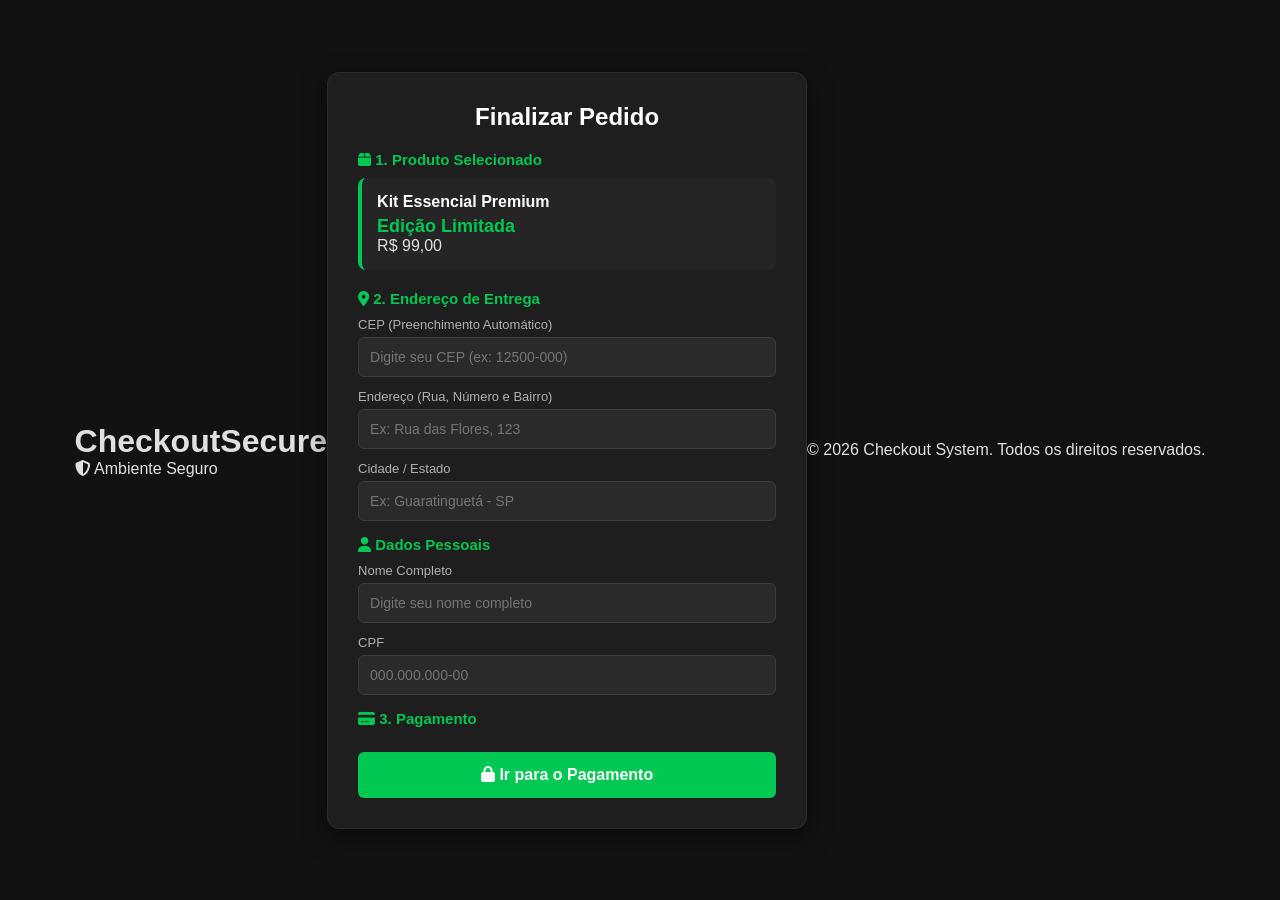
==== index.html @ b2390dd5 "Update index.html" ====
<!DOCTYPE html>
<html lang="pt-BR">
<head>
    <meta charset="UTF-8">
    <meta name="viewport" content="width=device-width, initial-scale=1.0">
    <title>Finalização de Pedido | Checkout</title>
    <link rel="stylesheet" href="style.css">
    <link rel="stylesheet" href="https://cdnjs.cloudflare.com/ajax/libs/font-awesome/6.4.0/css/all.min.css">
</head>
<body>

    <header>
        <div class="logo">
            <h1>Checkout<span>Secure</span></h1>
        </div>
        <div class="secure-badge">
            <i class="fa-solid fa-shield-halved"></i> Ambiente Seguro
        </div>
    </header>

    <div class="checkout-container">
        <h2>Finalizar Pedido</h2>

        <form id="checkout-form">
            
            <!-- 1º: CATÁLOGO / PRODUTO SELECIONADO -->
            <div class="step-section">
                <h3><i class="fa-solid fa-box"></i> 1. Produto Selecionado</h3>
                <div class="product-summary">
                    <div class="product-info">
                        <h4 id="product-name">Kit Essencial Premium</h4>
                        <p>Edição Limitada</p>
                    </div>
                    <div class="product-price" id="product-price">R$ 99,00</div>
                </div>
            </div>

            <!-- 2º: ENDEREÇO DE ENTREGA (Com CEP automático) -->
            <div class="step-section">
                <h3><i class="fa-solid fa-location-dot"></i> 2. Endereço de Entrega</h3>
                
                <div class="form-group">
                    <label for="cep">CEP (Preenchimento Automático)</label>
                    <input type="text" id="cep" placeholder="Digite seu CEP (ex: 12500-000)" maxlength="9" required>
                </div>

                <div class="form-group">
                    <label for="endereco">Endereço (Rua, Número e Bairro)</label>
                    <input type="text" id="endereco" placeholder="Ex: Rua das Flores, 123" required>
                </div>

                <div class="form-group">
                    <label for="cidade">Cidade / Estado</label>
                    <input type="text" id="cidade" placeholder="Ex: Guaratinguetá - SP" required>
                </div>
            </div>

            <!-- DADOS PESSOAIS -->
            <div class="step-section">
                <h3><i class="fa-solid fa-user"></i> Dados Pessoais</h3>
                <div class="form-group">
                    <label for="nome">Nome Completo</label>
                    <input type="text" id="nome" placeholder="Digite seu nome completo" required>
                </div>

                <div class="form-group">
                    <label for="cpf">CPF</label>
                    <input type="text" id="cpf" placeholder="000.000.000-00" required>
                </div>
            </div>

            <!-- 3º: PAGAMENTO (Redirecionamento) -->
            <div class="step-section">
                <h3><i class="fa-solid fa-credit-card"></i> 3. Pagamento</h3>
                <button type="submit" class="btn-pay">
                    <i class="fa-solid fa-lock"></i> Ir para o Pagamento
                </button>
            </div>

        </form>
    </div>

    <footer>
        <p>&copy; 2026 Checkout System. Todos os direitos reservados.</p>
    </footer>

    <script src="script.js"></script>
</body>
</html>
---- style.css ----
* {
    margin: 0;
    padding: 0;
    box-sizing: border-box;
    font-family: 'Segoe UI', Tahoma, Geneva, Verdana, sans-serif;
}

body {
    background-color: #121212;
    color: #e0e0e0;
    display: flex;
    justify-content: center;
    align-items: center;
    min-height: 100vh;
    padding: 20px;
}

.checkout-container {
    background-color: #1e1e1e;
    padding: 30px;
    border-radius: 12px;
    box-shadow: 0 8px 24px rgba(0, 0, 0, 0.5);
    width: 100%;
    max-width: 480px;
    border: 1px solid #2c2c2c;
}

h2 {
    text-align: center;
    margin-bottom: 20px;
    color: #ffffff;
    font-size: 24px;
}

h3 {
    font-size: 15px;
    color: #00c853;
    margin-bottom: 10px;
    margin-top: 15px;
}

.product-summary {
    background-color: #252525;
    padding: 15px;
    border-radius: 8px;
    margin-bottom: 20px;
    border-left: 4px solid #00c853;
}

.product-summary h4 {
    color: #ffffff;
    font-size: 16px;
    margin-bottom: 5px;
}

.product-summary p {
    color: #00c853;
    font-size: 18px;
    font-weight: bold;
}

.form-group {
    margin-bottom: 12px;
}

label {
    display: block;
    margin-bottom: 5px;
    font-size: 13px;
    color: #b0b0b0;
}

input {
    width: 100%;
    padding: 11px;
    background-color: #2a2a2a;
    border: 1px solid #3c3c3c;
    border-radius: 6px;
    color: #ffffff;
    font-size: 14px;
    transition: border-color 0.3s;
}

input:focus {
    outline: none;
    border-color: #00c853;
}

.row {
    display: flex;
    gap: 10px;
}

.row .form-group {
    flex: 1;
}

.btn-pay {
    width: 100%;
    padding: 14px;
    background-color: #00c853;
    color: #ffffff;
    border: none;
    border-radius: 6px;
    font-size: 16px;
    font-weight: bold;
    cursor: pointer;
    transition: background-color 0.3s, transform 0.1s;
    margin-top: 15px;
}

.btn-pay:hover {
    background-color: #00b048;
}

.btn-pay:active {
    transform: scale(0.98);
}
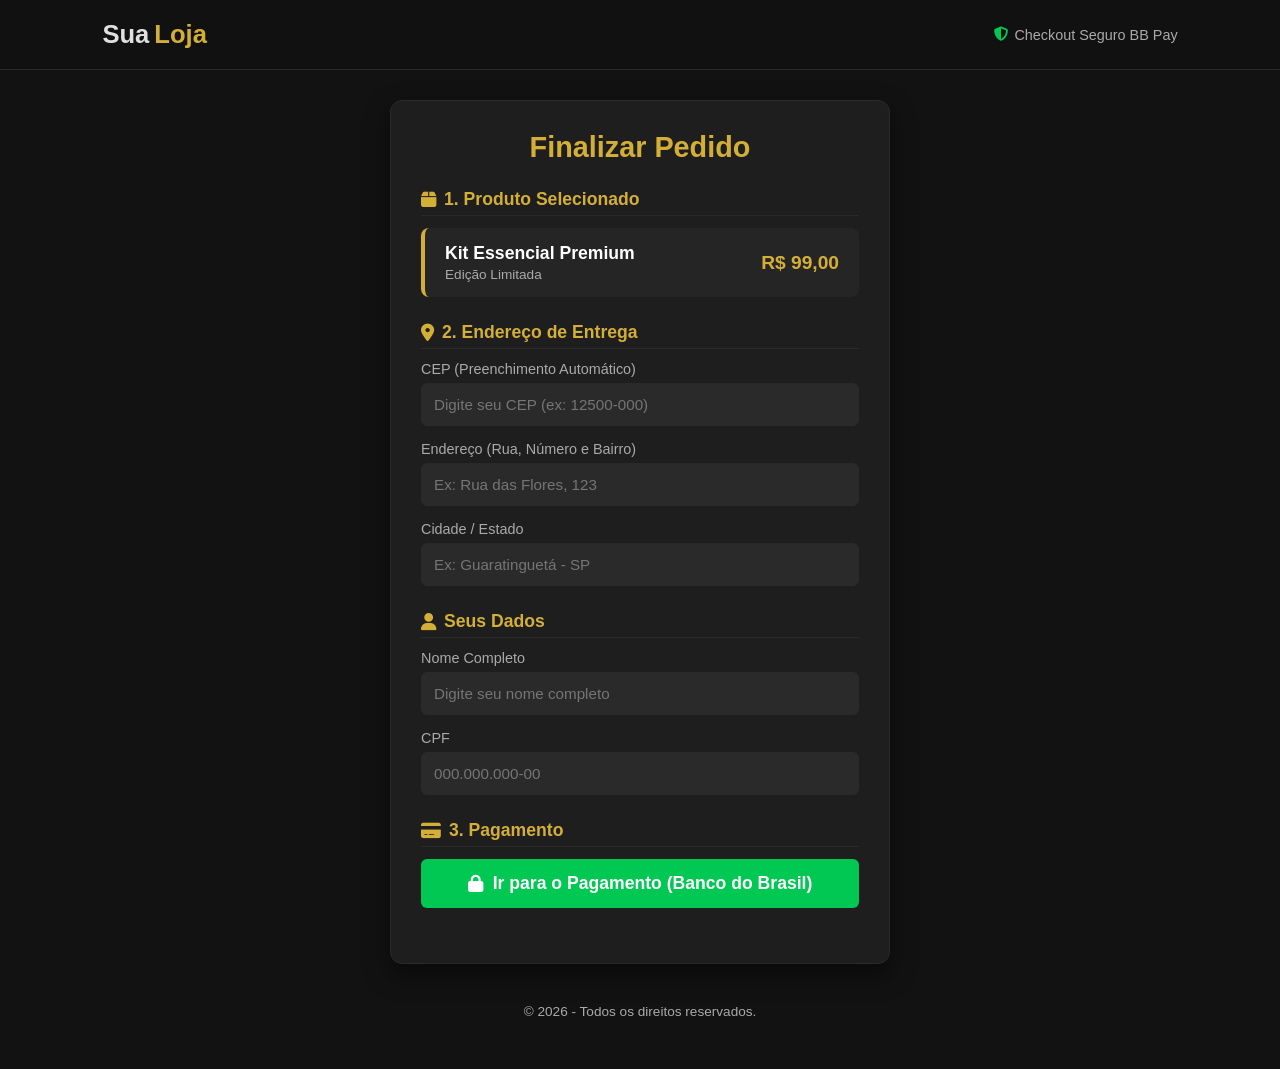
==== commit e17998dd: "Update index.html" ====
--- a/index.html
+++ b/index.html
@@ -3,7 +3,7 @@
 <head>
     <meta charset="UTF-8">
     <meta name="viewport" content="width=device-width, initial-scale=1.0">
-    <title>Finalização de Pedido | Checkout</title>
+    <title>Loja Oficial | Finalizar Pedido</title>
     <link rel="stylesheet" href="style.css">
     <link rel="stylesheet" href="https://cdnjs.cloudflare.com/ajax/libs/font-awesome/6.4.0/css/all.min.css">
 </head>
@@ -11,10 +11,10 @@
 
     <header>
         <div class="logo">
-            <h1>Checkout<span>Secure</span></h1>
+            <h1>Sua<span>Loja</span></h1>
         </div>
         <div class="secure-badge">
-            <i class="fa-solid fa-shield-halved"></i> Ambiente Seguro
+            <i class="fa-solid fa-shield-halved"></i> Checkout Seguro BB Pay
         </div>
     </header>
 
@@ -23,7 +23,7 @@
 
         <form id="checkout-form">
             
-            <!-- 1º: CATÁLOGO / PRODUTO SELECIONADO -->
+            <!-- 1º PASSO: CATÁLOGO / PRODUTO SELECIONADO -->
             <div class="step-section">
                 <h3><i class="fa-solid fa-box"></i> 1. Produto Selecionado</h3>
                 <div class="product-summary">
@@ -35,7 +35,7 @@
                 </div>
             </div>
 
-            <!-- 2º: ENDEREÇO DE ENTREGA (Com CEP automático) -->
+            <!-- 2º PASSO: ENDEREÇO DE ENTREGA (Com busca automática de CEP) -->
             <div class="step-section">
                 <h3><i class="fa-solid fa-location-dot"></i> 2. Endereço de Entrega</h3>
                 
@@ -57,7 +57,7 @@
 
             <!-- DADOS PESSOAIS -->
             <div class="step-section">
-                <h3><i class="fa-solid fa-user"></i> Dados Pessoais</h3>
+                <h3><i class="fa-solid fa-user"></i> Seus Dados</h3>
                 <div class="form-group">
                     <label for="nome">Nome Completo</label>
                     <input type="text" id="nome" placeholder="Digite seu nome completo" required>
@@ -69,11 +69,11 @@
                 </div>
             </div>
 
-            <!-- 3º: PAGAMENTO (Redirecionamento) -->
+            <!-- 3º PASSO: PAGAMENTO (Redirecionamento para o Banco do Brasil) -->
             <div class="step-section">
                 <h3><i class="fa-solid fa-credit-card"></i> 3. Pagamento</h3>
                 <button type="submit" class="btn-pay">
-                    <i class="fa-solid fa-lock"></i> Ir para o Pagamento
+                    <i class="fa-solid fa-lock"></i> Ir para o Pagamento (Banco do Brasil)
                 </button>
             </div>
 
@@ -81,7 +81,7 @@
     </div>
 
     <footer>
-        <p>&copy; 2026 Checkout System. Todos os direitos reservados.</p>
+        <p>&copy; 2026 - Todos os direitos reservados.</p>
     </footer>
 
     <script src="script.js"></script>
--- a/style.css
+++ b/style.css
@@ -1,119 +1,188 @@
+:root {
+    --bg-color: #121212;
+    --card-bg: #1e1e1e;
+    --primary-color: #d4af37; 
+    --text-color: #e0e0e0;
+    --text-muted: #aaaaaa;
+    --accent: #00c853;
+    --border-color: #2a2a2a;
+}
+
 * {
     margin: 0;
     padding: 0;
     box-sizing: border-box;
     font-family: 'Segoe UI', Tahoma, Geneva, Verdana, sans-serif;
+    scroll-behavior: smooth;
 }
 
 body {
-    background-color: #121212;
-    color: #e0e0e0;
+    background-color: var(--bg-color);
+    color: var(--text-color);
     display: flex;
-    justify-content: center;
+    flex-direction: column;
     align-items: center;
     min-height: 100vh;
-    padding: 20px;
+    padding-top: 100px;
+    padding-bottom: 50px;
+}
+
+header {
+    display: flex;
+    justify-content: space-between;
+    align-items: center;
+    padding: 20px 8%;
+    background-color: rgba(18, 18, 18, 0.95);
+    position: fixed;
+    width: 100%;
+    top: 0;
+    z-index: 1000;
+    border-bottom: 1px solid var(--border-color);
+}
+
+.logo h1 {
+    font-size: 1.6rem;
+    color: var(--text-color);
+}
+
+.logo span {
+    color: var(--primary-color);
+    margin-left: 5px;
+}
+
+.secure-badge {
+    color: var(--text-muted);
+    font-size: 0.9rem;
+    display: flex;
+    align-items: center;
+    gap: 6px;
+}
+
+.secure-badge i {
+    color: var(--accent);
 }
 
 .checkout-container {
-    background-color: #1e1e1e;
+    background-color: var(--card-bg);
     padding: 30px;
     border-radius: 12px;
-    box-shadow: 0 8px 24px rgba(0, 0, 0, 0.5);
+    box-shadow: 0 10px 25px rgba(0, 0, 0, 0.5);
     width: 100%;
-    max-width: 480px;
-    border: 1px solid #2c2c2c;
+    max-width: 500px;
+    border: 1px solid var(--border-color);
+    margin: 0 20px;
 }
 
-h2 {
+.checkout-container h2 {
     text-align: center;
-    margin-bottom: 20px;
-    color: #ffffff;
-    font-size: 24px;
+    margin-bottom: 25px;
+    color: var(--primary-color);
+    font-size: 1.8rem;
 }
 
-h3 {
-    font-size: 15px;
-    color: #00c853;
-    margin-bottom: 10px;
-    margin-top: 15px;
+.step-section {
+    margin-bottom: 25px;
+}
+
+.step-section h3 {
+    font-size: 1.1rem;
+    color: var(--primary-color);
+    margin-bottom: 12px;
+    border-bottom: 1px solid var(--border-color);
+    padding-bottom: 5px;
+    display: flex;
+    align-items: center;
+    gap: 8px;
 }
 
 .product-summary {
     background-color: #252525;
-    padding: 15px;
+    padding: 15px 20px;
     border-radius: 8px;
-    margin-bottom: 20px;
-    border-left: 4px solid #00c853;
+    border-left: 4px solid var(--primary-color);
+    display: flex;
+    justify-content: space-between;
+    align-items: center;
 }
 
-.product-summary h4 {
+.product-info h4 {
     color: #ffffff;
-    font-size: 16px;
-    margin-bottom: 5px;
+    font-size: 1.1rem;
+    margin-bottom: 3px;
 }
 
-.product-summary p {
-    color: #00c853;
-    font-size: 18px;
+.product-info p {
+    color: var(--text-muted);
+    font-size: 0.85rem;
+}
+
+.product-price {
+    color: var(--primary-color);
+    font-size: 1.2rem;
     font-weight: bold;
 }
 
 .form-group {
-    margin-bottom: 12px;
+    margin-bottom: 15px;
 }
 
 label {
     display: block;
-    margin-bottom: 5px;
-    font-size: 13px;
-    color: #b0b0b0;
+    margin-bottom: 6px;
+    font-size: 0.9rem;
+    color: var(--text-muted);
 }
 
 input {
     width: 100%;
-    padding: 11px;
+    padding: 12px;
     background-color: #2a2a2a;
-    border: 1px solid #3c3c3c;
+    border: 1px solid var(--border-color);
     border-radius: 6px;
-    color: #ffffff;
-    font-size: 14px;
-    transition: border-color 0.3s;
+    color: var(--text-color);
+    font-size: 0.95rem;
+    transition: border-color 0.3s ease, box-shadow 0.3s ease;
 }
 
 input:focus {
     outline: none;
-    border-color: #00c853;
-}
-
-.row {
-    display: flex;
-    gap: 10px;
-}
-
-.row .form-group {
-    flex: 1;
+    border-color: var(--primary-color);
+    box-shadow: 0 0 8px rgba(212, 175, 55, 0.3);
 }
 
 .btn-pay {
     width: 100%;
     padding: 14px;
-    background-color: #00c853;
+    background-color: var(--accent);
     color: #ffffff;
     border: none;
     border-radius: 6px;
-    font-size: 16px;
+    font-size: 1.1rem;
     font-weight: bold;
     cursor: pointer;
-    transition: background-color 0.3s, transform 0.1s;
-    margin-top: 15px;
+    transition: transform 0.3s ease, background-color 0.3s ease, box-shadow 0.3s ease;
+    margin-top: 10px;
+    display: flex;
+    align-items: center;
+    justify-content: center;
+    gap: 10px;
 }
 
 .btn-pay:hover {
     background-color: #00b048;
+    transform: translateY(-2px);
+    box-shadow: 0 5px 15px rgba(0, 200, 83, 0.4);
 }
 
-.btn-pay:active {
-    transform: scale(0.98);
+footer {
+    margin-top: 40px;
+    text-align: center;
+    color: var(--text-muted);
+    font-size: 0.85rem;
 }
 
+@media (max-width: 768px) {
+    header {
+        padding: 15px 5%;
+    }
+}
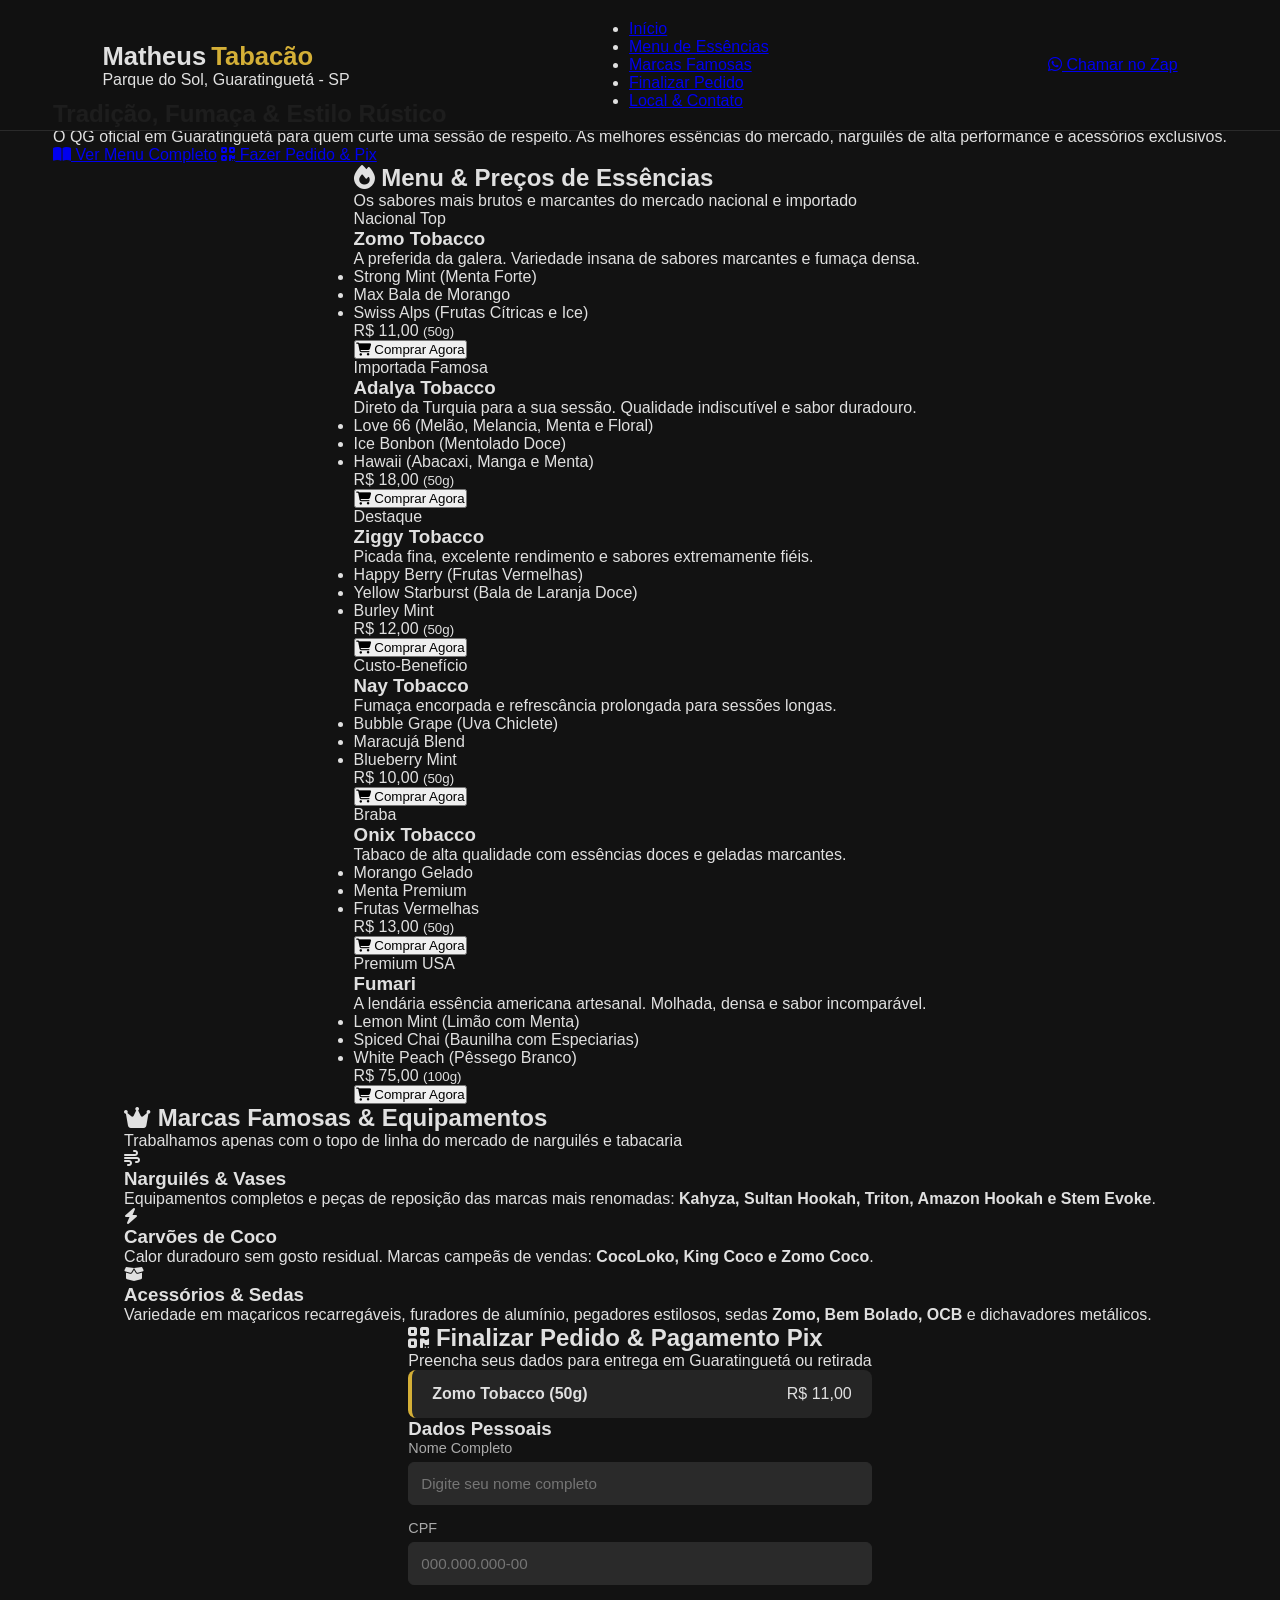
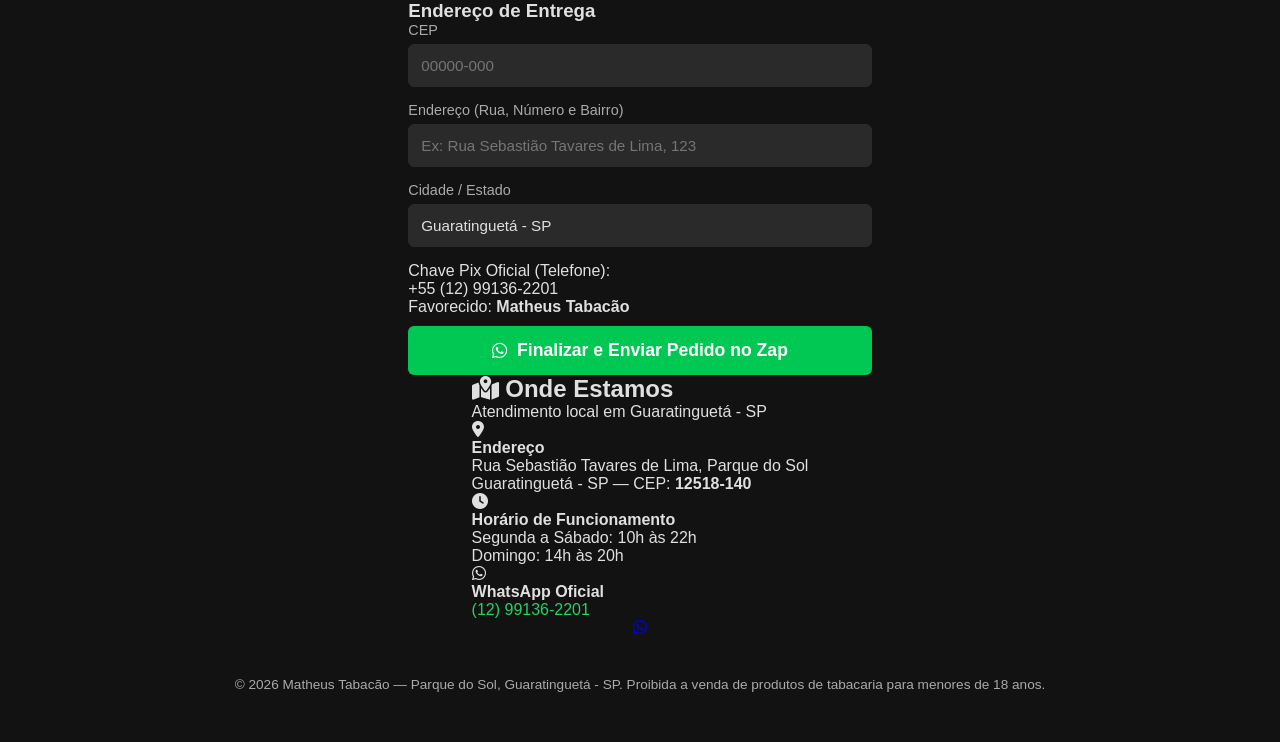
==== commit 9bca89ea: "Update index.html" ====
--- a/index.html
+++ b/index.html
@@ -3,61 +3,184 @@
 <head>
     <meta charset="UTF-8">
     <meta name="viewport" content="width=device-width, initial-scale=1.0">
-    <title>Loja Oficial | Finalizar Pedido</title>
+    <title>Matheus Tabacão | Essências, Narguilés e Acessórios Rústicos</title>
     <link rel="stylesheet" href="style.css">
     <link rel="stylesheet" href="https://cdnjs.cloudflare.com/ajax/libs/font-awesome/6.4.0/css/all.min.css">
+    <link href="https://fonts.googleapis.com/css2?family=Special+Elite&family=Oswald:wght@400;600;700&family=Roboto:wght@300;400;700&display=swap" rel="stylesheet">
 </head>
 <body>
 
+    <!-- Cabeçalho Rústico -->
     <header>
         <div class="logo">
-            <h1>Sua<span>Loja</span></h1>
-        </div>
-        <div class="secure-badge">
-            <i class="fa-solid fa-shield-halved"></i> Checkout Seguro BB Pay
+            <h1>Matheus<span>Tabacão</span></h1>
+            <p class="subtitle-cep">Parque do Sol, Guaratinguetá - SP</p>
+        </div>
+        <nav>
+            <ul>
+                <li><a href="#home">Início</a></li>
+                <li><a href="#cardapio">Menu de Essências</a></li>
+                <li><a href="#marcas">Marcas Famosas</a></li>
+                <li><a href="#checkout">Finalizar Pedido</a></li>
+                <li><a href="#contato">Local & Contato</a></li>
+            </ul>
+        </nav>
+        <div class="header-actions">
+            <a href="https://wa.me/5512991362201?text=Salve,%20Matheus!%20Vim%20pelo%20site%20e%20quero%20fechar%20um%20pedido!" target="_blank" class="btn-whatsapp">
+                <i class="fab fa-whatsapp"></i> Chamar no Zap
+            </a>
         </div>
     </header>
 
-    <div class="checkout-container">
-        <h2>Finalizar Pedido</h2>
-
-        <form id="checkout-form">
-            
-            <!-- 1º PASSO: CATÁLOGO / PRODUTO SELECIONADO -->
-            <div class="step-section">
-                <h3><i class="fa-solid fa-box"></i> 1. Produto Selecionado</h3>
-                <div class="product-summary">
-                    <div class="product-info">
-                        <h4 id="product-name">Kit Essencial Premium</h4>
-                        <p>Edição Limitada</p>
-                    </div>
-                    <div class="product-price" id="product-price">R$ 99,00</div>
-                </div>
-            </div>
-
-            <!-- 2º PASSO: ENDEREÇO DE ENTREGA (Com busca automática de CEP) -->
-            <div class="step-section">
-                <h3><i class="fa-solid fa-location-dot"></i> 2. Endereço de Entrega</h3>
-                
-                <div class="form-group">
-                    <label for="cep">CEP (Preenchimento Automático)</label>
-                    <input type="text" id="cep" placeholder="Digite seu CEP (ex: 12500-000)" maxlength="9" required>
-                </div>
-
-                <div class="form-group">
-                    <label for="endereco">Endereço (Rua, Número e Bairro)</label>
-                    <input type="text" id="endereco" placeholder="Ex: Rua das Flores, 123" required>
-                </div>
-
-                <div class="form-group">
-                    <label for="cidade">Cidade / Estado</label>
-                    <input type="text" id="cidade" placeholder="Ex: Guaratinguetá - SP" required>
-                </div>
-            </div>
-
-            <!-- DADOS PESSOAIS -->
-            <div class="step-section">
-                <h3><i class="fa-solid fa-user"></i> Seus Dados</h3>
+    <!-- Seção Principal (Hero) -->
+    <section id="home" class="hero">
+        <div class="hero-overlay"></div>
+        <div class="hero-content">
+            <h2>Tradição, Fumaça & Estilo Rústico</h2>
+            <p>O QG oficial em Guaratinguetá para quem curte uma sessão de respeito. As melhores essências do mercado, narguilés de alta performance e acessórios exclusivos.</p>
+            <div class="hero-buttons">
+                <a href="#cardapio" class="btn-primary"><i class="fa-solid fa-book-open"></i> Ver Menu Completo</a>
+                <a href="#checkout" class="btn-pix"><i class="fa-solid fa-qrcode"></i> Fazer Pedido & Pix</a>
+            </div>
+        </div>
+    </section>
+
+    <!-- Seção: Menu de Essências -->
+    <section id="cardapio" class="section-container">
+        <div class="section-title">
+            <h2><i class="fa-solid fa-fire"></i> Menu & Preços de Essências</h2>
+            <p>Os sabores mais brutos e marcantes do mercado nacional e importado</p>
+        </div>
+        
+        <div class="grid-cards">
+            <!-- Item 1 -->
+            <div class="rustic-card">
+                <span class="badge">Nacional Top</span>
+                <h3>Zomo Tobacco</h3>
+                <p class="desc">A preferida da galera. Variedade insana de sabores marcantes e fumaça densa.</p>
+                <ul class="flavors-list">
+                    <li>Strong Mint (Menta Forte)</li>
+                    <li>Max Bala de Morango</li>
+                    <li>Swiss Alps (Frutas Cítricas e Ice)</li>
+                </ul>
+                <div class="price-tag">R$ 11,00 <small>(50g)</small></div>
+                <button onclick="selecionarProduto('Zomo Tobacco (50g)', 11.00)" class="btn-item-zap"><i class="fa-solid fa-cart-shopping"></i> Comprar Agora</button>
+            </div>
+
+            <!-- Item 2 -->
+            <div class="rustic-card">
+                <span class="badge importada">Importada Famosa</span>
+                <h3>Adalya Tobacco</h3>
+                <p class="desc">Direto da Turquia para a sua sessão. Qualidade indiscutível e sabor duradouro.</p>
+                <ul class="flavors-list">
+                    <li>Love 66 (Melão, Melancia, Menta e Floral)</li>
+                    <li>Ice Bonbon (Mentolado Doce)</li>
+                    <li>Hawaii (Abacaxi, Manga e Menta)</li>
+                </ul>
+                <div class="price-tag">R$ 18,00 <small>(50g)</small></div>
+                <button onclick="selecionarProduto('Adalya Tobacco (50g)', 18.00)" class="btn-item-zap"><i class="fa-solid fa-cart-shopping"></i> Comprar Agora</button>
+            </div>
+
+            <!-- Item 3 -->
+            <div class="rustic-card">
+                <span class="badge">Destaque</span>
+                <h3>Ziggy Tobacco</h3>
+                <p class="desc">Picada fina, excelente rendimento e sabores extremamente fiéis.</p>
+                <ul class="flavors-list">
+                    <li>Happy Berry (Frutas Vermelhas)</li>
+                    <li>Yellow Starburst (Bala de Laranja Doce)</li>
+                    <li>Burley Mint</li>
+                </ul>
+                <div class="price-tag">R$ 12,00 <small>(50g)</small></div>
+                <button onclick="selecionarProduto('Ziggy Tobacco (50g)', 12.00)" class="btn-item-zap"><i class="fa-solid fa-cart-shopping"></i> Comprar Agora</button>
+            </div>
+
+            <!-- Item 4 -->
+            <div class="rustic-card">
+                <span class="badge">Custo-Benefício</span>
+                <h3>Nay Tobacco</h3>
+                <p class="desc">Fumaça encorpada e refrescância prolongada para sessões longas.</p>
+                <ul class="flavors-list">
+                    <li>Bubble Grape (Uva Chiclete)</li>
+                    <li>Maracujá Blend</li>
+                    <li>Blueberry Mint</li>
+                </ul>
+                <div class="price-tag">R$ 10,00 <small>(50g)</small></div>
+                <button onclick="selecionarProduto('Nay Tobacco (50g)', 10.00)" class="btn-item-zap"><i class="fa-solid fa-cart-shopping"></i> Comprar Agora</button>
+            </div>
+
+            <!-- Item 5 -->
+            <div class="rustic-card">
+                <span class="badge">Braba</span>
+                <h3>Onix Tobacco</h3>
+                <p class="desc">Tabaco de alta qualidade com essências doces e geladas marcantes.</p>
+                <ul class="flavors-list">
+                    <li>Morango Gelado</li>
+                    <li>Menta Premium</li>
+                    <li>Frutas Vermelhas</li>
+                </ul>
+                <div class="price-tag">R$ 13,00 <small>(50g)</small></div>
+                <button onclick="selecionarProduto('Onix Tobacco (50g)', 13.00)" class="btn-item-zap"><i class="fa-solid fa-cart-shopping"></i> Comprar Agora</button>
+            </div>
+
+            <!-- Item 6 -->
+            <div class="rustic-card">
+                <span class="badge importada">Premium USA</span>
+                <h3>Fumari</h3>
+                <p class="desc">A lendária essência americana artesanal. Molhada, densa e sabor incomparável.</p>
+                <ul class="flavors-list">
+                    <li>Lemon Mint (Limão com Menta)</li>
+                    <li>Spiced Chai (Baunilha com Especiarias)</li>
+                    <li>White Peach (Pêssego Branco)</li>
+                </ul>
+                <div class="price-tag">R$ 75,00 <small>(100g)</small></div>
+                <button onclick="selecionarProduto('Fumari (100g)', 75.00)" class="btn-item-zap"><i class="fa-solid fa-cart-shopping"></i> Comprar Agora</button>
+            </div>
+        </div>
+    </section>
+
+    <!-- Seção: Marcas Famosas & Acessórios -->
+    <section id="marcas" class="section-container dark-alt">
+        <div class="section-title">
+            <h2><i class="fa-solid fa-crown"></i> Marcas Famosas & Equipamentos</h2>
+            <p>Trabalhamos apenas com o topo de linha do mercado de narguilés e tabacaria</p>
+        </div>
+
+        <div class="grid-brands">
+            <div class="brand-box">
+                <i class="fa-solid fa-wind brand-icon"></i>
+                <h3>Narguilés & Vases</h3>
+                <p>Equipamentos completos e peças de reposição das marcas mais renomadas: <strong>Kahyza, Sultan Hookah, Triton, Amazon Hookah e Stem Evoke</strong>.</p>
+            </div>
+            <div class="brand-box">
+                <i class="fa-solid fa-bolt brand-icon"></i>
+                <h3>Carvões de Coco</h3>
+                <p>Calor duradouro sem gosto residual. Marcas campeãs de vendas: <strong>CocoLoko, King Coco e Zomo Coco</strong>.</p>
+            </div>
+            <div class="brand-box">
+                <i class="fa-solid fa-box-open brand-icon"></i>
+                <h3>Acessórios & Sedas</h3>
+                <p>Variedade em maçaricos recarregáveis, furadores de alumínio, pegadores estilosos, sedas <strong>Zomo, Bem Bolado, OCB</strong> e dichavadores metálicos.</p>
+            </div>
+        </div>
+    </section>
+
+    <!-- Seção: Checkout Integrado com CEP Automático e Pix -->
+    <section id="checkout" class="section-container checkout-section">
+        <div class="section-title">
+            <h2><i class="fa-solid fa-qrcode"></i> Finalizar Pedido & Pagamento Pix</h2>
+            <p>Preencha seus dados para entrega em Guaratinguetá ou retirada</p>
+        </div>
+
+        <div class="checkout-container-box">
+            <!-- Resumo do Produto Selecionado -->
+            <div class="product-summary">
+                <h4 id="product-name">Zomo Tobacco (50g)</h4>
+                <p id="product-price">R$ 11,00</p>
+            </div>
+
+            <form id="checkout-form">
+                <h3>Dados Pessoais</h3>
                 <div class="form-group">
                     <label for="nome">Nome Completo</label>
                     <input type="text" id="nome" placeholder="Digite seu nome completo" required>
@@ -67,21 +190,75 @@
                     <label for="cpf">CPF</label>
                     <input type="text" id="cpf" placeholder="000.000.000-00" required>
                 </div>
-            </div>
-
-            <!-- 3º PASSO: PAGAMENTO (Redirecionamento para o Banco do Brasil) -->
-            <div class="step-section">
-                <h3><i class="fa-solid fa-credit-card"></i> 3. Pagamento</h3>
-                <button type="submit" class="btn-pay">
-                    <i class="fa-solid fa-lock"></i> Ir para o Pagamento (Banco do Brasil)
-                </button>
-            </div>
-
-        </form>
-    </div>
-
+
+                <h3>Endereço de Entrega</h3>
+                
+                <div class="form-group">
+                    <label for="cep">CEP</label>
+                    <input type="text" id="cep" placeholder="00000-000" maxlength="9" required>
+                </div>
+
+                <div class="form-group">
+                    <label for="endereco">Endereço (Rua, Número e Bairro)</label>
+                    <input type="text" id="endereco" placeholder="Ex: Rua Sebastião Tavares de Lima, 123" required>
+                </div>
+
+                <div class="form-group">
+                    <label for="cidade">Cidade / Estado</label>
+                    <input type="text" id="cidade" value="Guaratinguetá - SP" required>
+                </div>
+
+                <div class="pix-box-info">
+                    <p class="pix-title">Chave Pix Oficial (Telefone):</p>
+                    <div class="pix-key-display">+55 (12) 99136-2201</div>
+                    <p class="pix-owner">Favorecido: <strong>Matheus Tabacão</strong></p>
+                </div>
+
+                <button type="submit" class="btn-pay"><i class="fa-brands fa-whatsapp"></i> Finalizar e Enviar Pedido no Zap</button>
+            </form>
+        </div>
+    </section>
+
+    <!-- Seção de Contato e Localização -->
+    <section id="contato" class="section-container">
+        <div class="section-title">
+            <h2><i class="fa-solid fa-map-location-dot"></i> Onde Estamos</h2>
+            <p>Atendimento local em Guaratinguetá - SP</p>
+        </div>
+
+        <div class="contact-box-rustic">
+            <div class="contact-item">
+                <i class="fa-solid fa-location-dot"></i>
+                <div>
+                    <h4>Endereço</h4>
+                    <p>Rua Sebastião Tavares de Lima, Parque do Sol<br>Guaratinguetá - SP — CEP: <strong>12518-140</strong></p>
+                </div>
+            </div>
+            <div class="contact-item">
+                <i class="fa-solid fa-clock"></i>
+                <div>
+                    <h4>Horário de Funcionamento</h4>
+                    <p>Segunda a Sábado: 10h às 22h<br>Domingo: 14h às 20h</p>
+                </div>
+            </div>
+            <div class="contact-item">
+                <i class="fab fa-whatsapp"></i>
+                <div>
+                    <h4>WhatsApp Oficial</h4>
+                    <p><a href="https://wa.me/5512991362201" target="_blank" style="color: #25d366; text-decoration: none;">(12) 99136-2201</a></p>
+                </div>
+            </div>
+        </div>
+    </section>
+
+    <!-- Botão Flutuante do WhatsApp -->
+    <a href="https://wa.me/5512991362201?text=Salve,%20Matheus!%20Vim%20pelo%20site." target="_blank" class="float-whatsapp" title="Fale com Matheus Tabacão">
+        <i class="fab fa-whatsapp"></i>
+    </a>
+
+    <!-- Rodapé Rústico -->
     <footer>
-        <p>&copy; 2026 - Todos os direitos reservados.</p>
+        <p>&copy; 2026 Matheus Tabacão — Parque do Sol, Guaratinguetá - SP. Proibida a venda de produtos de tabacaria para menores de 18 anos.</p>
     </footer>
 
     <script src="script.js"></script>
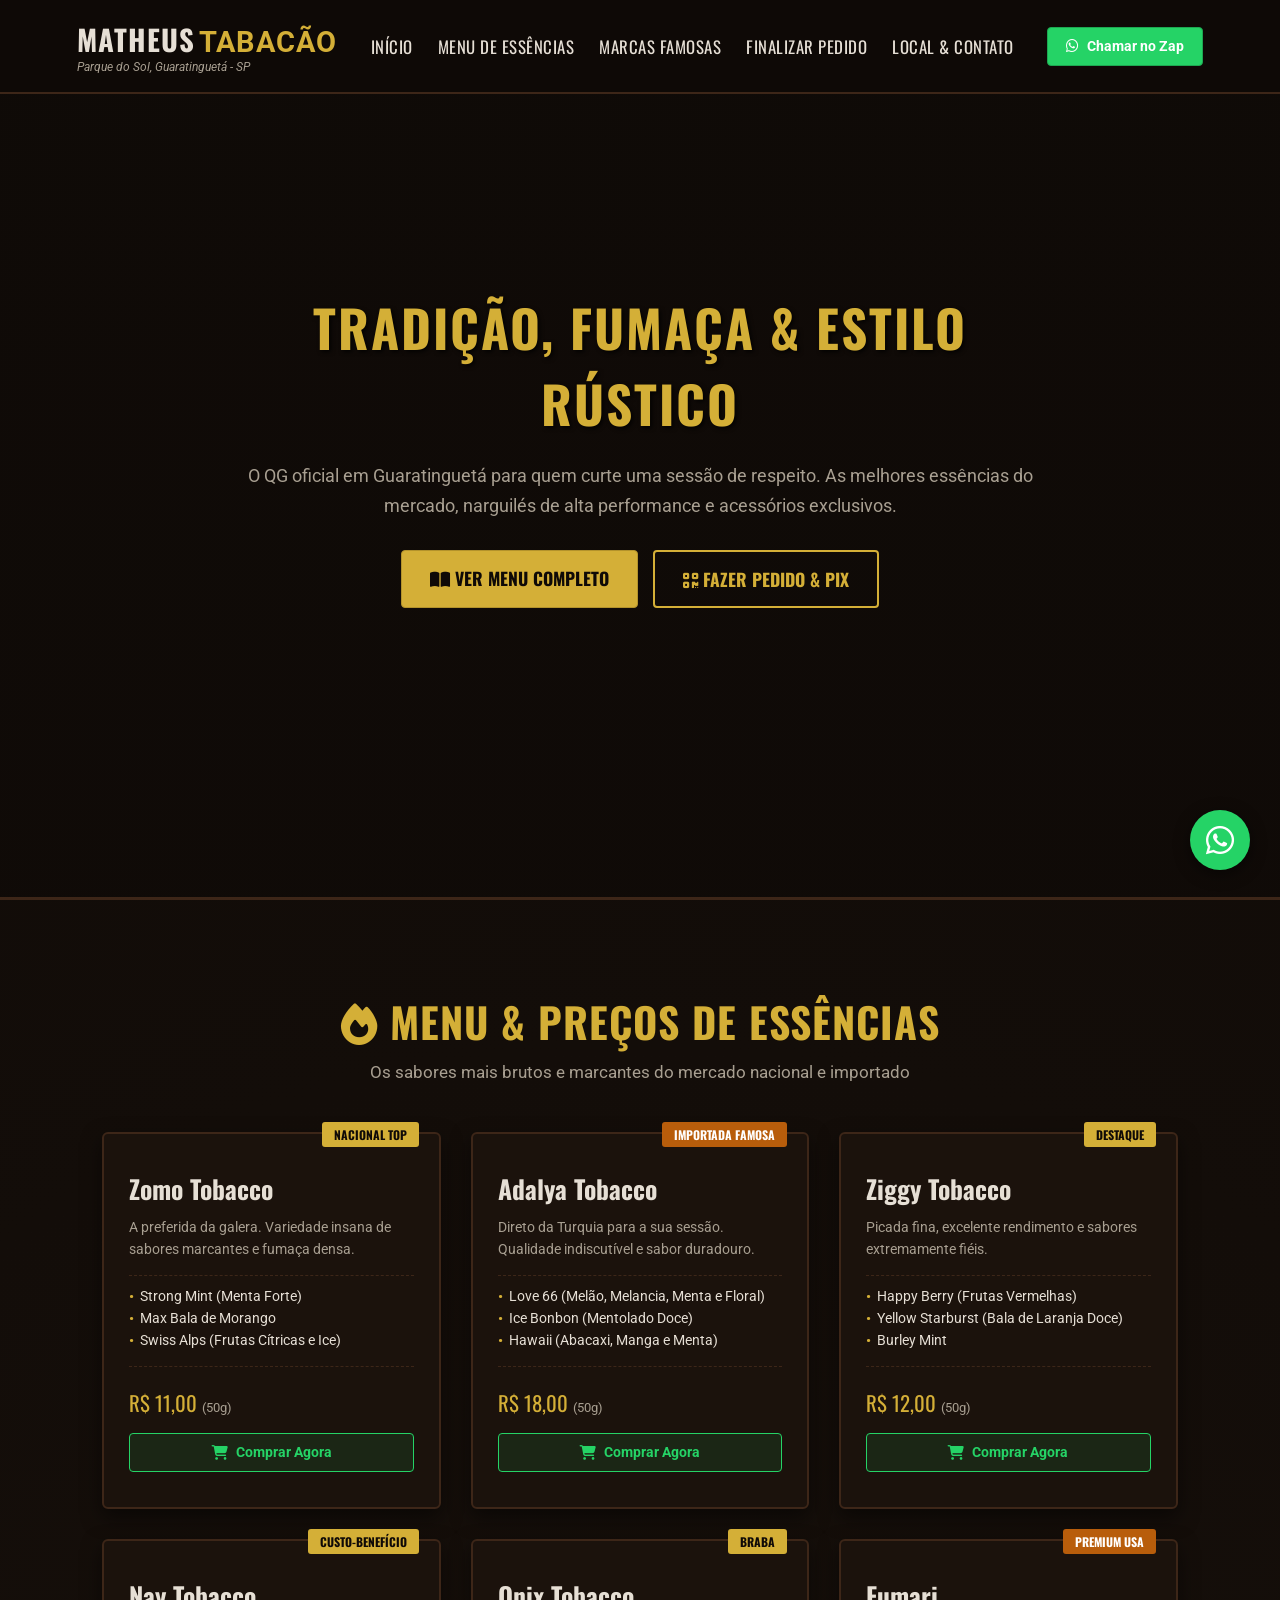
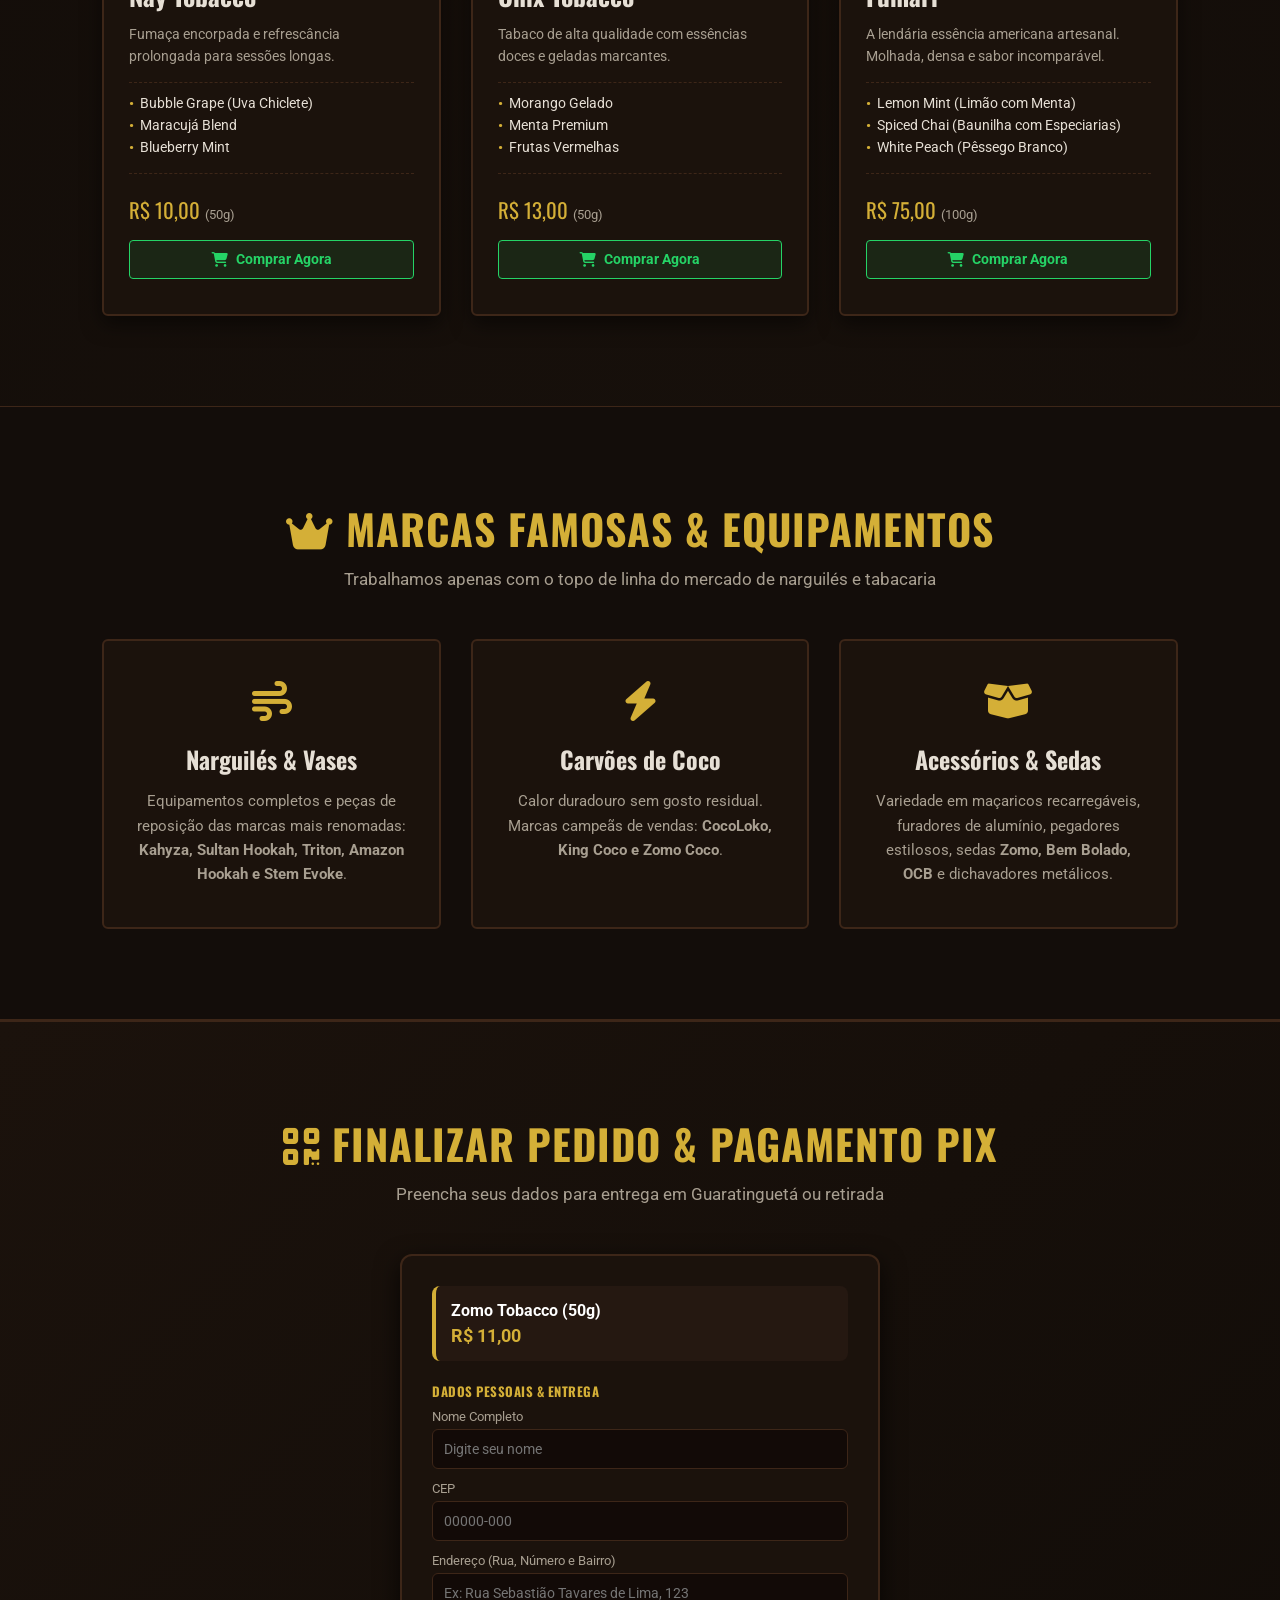
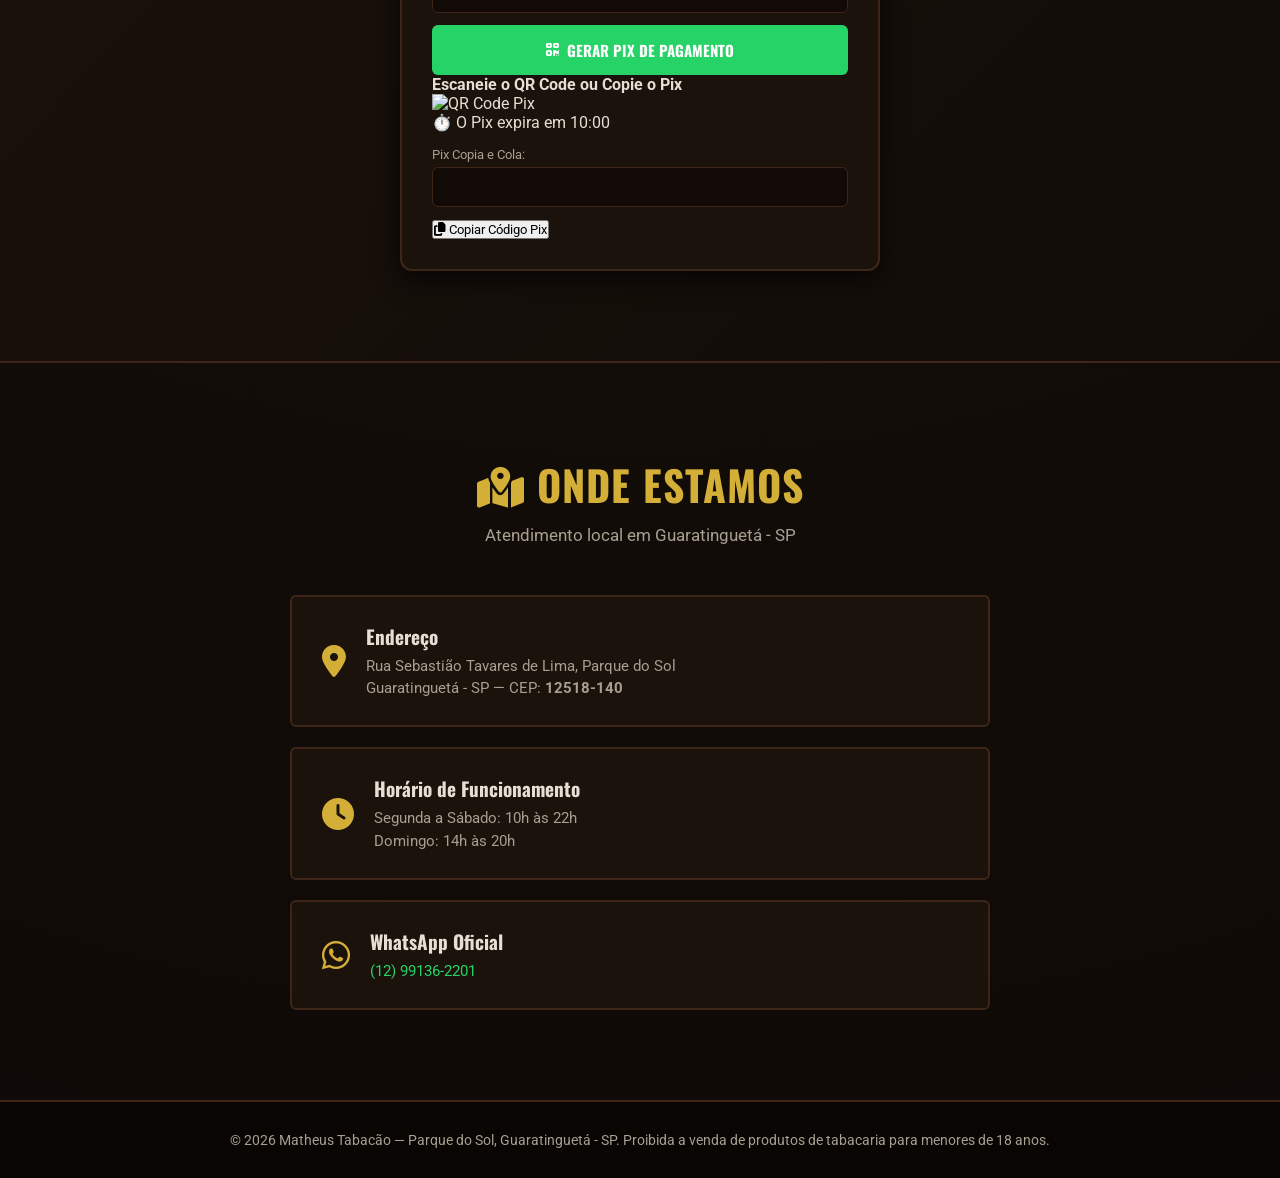
==== commit 79f0813f: "Update index.html" ====
--- a/index.html
+++ b/index.html
@@ -165,7 +165,7 @@
         </div>
     </section>
 
-    <!-- Seção: Checkout Integrado com CEP Automático e Pix -->
+    <!-- Seção: Checkout com Pagamento Pix Externo/Simulado -->
     <section id="checkout" class="section-container checkout-section">
         <div class="section-title">
             <h2><i class="fa-solid fa-qrcode"></i> Finalizar Pedido & Pagamento Pix</h2>
@@ -179,20 +179,14 @@
                 <p id="product-price">R$ 11,00</p>
             </div>
 
+            <!-- Formulário de Dados -->
             <form id="checkout-form">
-                <h3>Dados Pessoais</h3>
+                <h3>Dados Pessoais & Entrega</h3>
                 <div class="form-group">
                     <label for="nome">Nome Completo</label>
-                    <input type="text" id="nome" placeholder="Digite seu nome completo" required>
-                </div>
-
-                <div class="form-group">
-                    <label for="cpf">CPF</label>
-                    <input type="text" id="cpf" placeholder="000.000.000-00" required>
-                </div>
-
-                <h3>Endereço de Entrega</h3>
-                
+                    <input type="text" id="nome" placeholder="Digite seu nome" required>
+                </div>
+
                 <div class="form-group">
                     <label for="cep">CEP</label>
                     <input type="text" id="cep" placeholder="00000-000" maxlength="9" required>
@@ -203,19 +197,30 @@
                     <input type="text" id="endereco" placeholder="Ex: Rua Sebastião Tavares de Lima, 123" required>
                 </div>
 
-                <div class="form-group">
-                    <label for="cidade">Cidade / Estado</label>
-                    <input type="text" id="cidade" value="Guaratinguetá - SP" required>
-                </div>
-
-                <div class="pix-box-info">
-                    <p class="pix-title">Chave Pix Oficial (Telefone):</p>
-                    <div class="pix-key-display">+55 (12) 99136-2201</div>
-                    <p class="pix-owner">Favorecido: <strong>Matheus Tabacão</strong></p>
-                </div>
-
-                <button type="submit" class="btn-pay"><i class="fa-brands fa-whatsapp"></i> Finalizar e Enviar Pedido no Zap</button>
+                <button type="button" onclick="gerarPagamentoPix()" class="btn-pay"><i class="fa-solid fa-qrcode"></i> Gerar Pix de Pagamento</button>
             </form>
+
+            <!-- Área do Pix Gerado (Falso / Simulado) -->
+            <div id="pix-gateway-area" class="pix-gateway-hidden">
+                <div class="pix-gateway-box">
+                    <h4>Escaneie o QR Code ou Copie o Pix</h4>
+                    <div class="qrcode-wrapper">
+                        <img id="qrcode-img" src="" alt="QR Code Pix">
+                    </div>
+                    <p class="pix-timer">⏱️ O Pix expira em <span id="timer">10:00</span></p>
+                    
+                    <div class="form-group" style="margin-top: 15px;">
+                        <label>Pix Copia e Cola:</label>
+                        <input type="text" id="pix-copia-cola" readonly value="">
+                    </div>
+
+                    <button type="button" onclick="copiarPixFake()" class="btn-copy" id="btnCopyFake"><i class="fa-solid fa-copy"></i> Copiar Código Pix</button>
+                    
+                    <a id="btn-enviar-zap" href="#" target="_blank" class="btn-whatsapp-comprovante" style="display: none;">
+                        <i class="fab fa-whatsapp"></i> Já Paguei! Enviar Comprovante no Zap
+                    </a>
+                </div>
+            </div>
         </div>
     </section>
 
--- a/style.css
+++ b/style.css
@@ -1,188 +1,576 @@
 :root {
-    --bg-color: #121212;
-    --card-bg: #1e1e1e;
-    --primary-color: #d4af37; 
-    --text-color: #e0e0e0;
-    --text-muted: #aaaaaa;
-    --accent: #00c853;
-    --border-color: #2a2a2a;
+    --bg-wood-dark: #0f0a07;
+    --bg-wood-card: #1b120c;
+    --wood-border: #3d2618;
+    --gold-rustic: #d4af37;
+    --gold-hover: #f3c643;
+    --text-light: #e6dfd5;
+    --text-muted: #a89f91;
+    --whatsapp-green: #25d366;
 }
 
 * {
     margin: 0;
     padding: 0;
     box-sizing: border-box;
-    font-family: 'Segoe UI', Tahoma, Geneva, Verdana, sans-serif;
+    font-family: 'Roboto', sans-serif;
     scroll-behavior: smooth;
 }
 
 body {
-    background-color: var(--bg-color);
-    color: var(--text-color);
-    display: flex;
-    flex-direction: column;
-    align-items: center;
-    min-height: 100vh;
-    padding-top: 100px;
-    padding-bottom: 50px;
-}
-
+    background-color: var(--bg-wood-dark);
+    color: var(--text-light);
+    background-image: radial-gradient(circle at 50% 50%, #17100b 0%, #0f0a07 100%);
+}
+
+/* Cabeçalho Rústico */
 header {
     display: flex;
     justify-content: space-between;
     align-items: center;
-    padding: 20px 8%;
-    background-color: rgba(18, 18, 18, 0.95);
+    padding: 18px 6%;
+    background-color: rgba(15, 10, 7, 0.95);
     position: fixed;
     width: 100%;
     top: 0;
     z-index: 1000;
-    border-bottom: 1px solid var(--border-color);
+    border-bottom: 2px solid var(--wood-border);
+    backdrop-filter: blur(5px);
 }
 
 .logo h1 {
+    font-family: 'Oswald', sans-serif;
+    font-size: 1.8rem;
+    color: var(--text-light);
+    letter-spacing: 1px;
+    text-transform: uppercase;
+}
+
+.logo span {
+    color: var(--gold-rustic);
+    margin-left: 4px;
+}
+
+.subtitle-cep {
+    font-size: 0.75rem;
+    color: var(--text-muted);
+    font-style: italic;
+}
+
+nav ul {
+    display: flex;
+    list-style: none;
+    gap: 25px;
+}
+
+nav ul li a {
+    text-decoration: none;
+    color: var(--text-light);
+    font-family: 'Oswald', sans-serif;
+    font-size: 1.05rem;
+    letter-spacing: 0.5px;
+    text-transform: uppercase;
+    transition: color 0.3s ease;
+}
+
+nav ul li a:hover {
+    color: var(--gold-rustic);
+}
+
+.btn-whatsapp {
+    background-color: var(--whatsapp-green);
+    color: white;
+    padding: 10px 18px;
+    border-radius: 4px;
+    text-decoration: none;
+    font-weight: 700;
+    font-size: 0.9rem;
+    display: flex;
+    align-items: center;
+    gap: 8px;
+    border: 1px solid #1da851;
+    transition: all 0.3s ease;
+}
+
+.btn-whatsapp:hover {
+    transform: translateY(-2px);
+    box-shadow: 0 4px 12px rgba(37, 211, 102, 0.4);
+}
+
+/* Hero Section Rústica */
+.hero {
+    height: 100vh;
+    background: linear-gradient(rgba(15,10,7,0.75), rgba(15,10,7,0.85)), url('https://images.unsplash.com/photo-1544816155-12df9643f363?auto=format&fit=crop&w=1920&q=80') no-repeat center center/cover;
+    display: flex;
+    align-items: center;
+    justify-content: center;
+    text-align: center;
+    padding: 0 20px;
+    border-bottom: 3px solid var(--wood-border);
+}
+
+.hero-content {
+    max-width: 800px;
+}
+
+.hero-content h2 {
+    font-family: 'Oswald', sans-serif;
+    font-size: 3.2rem;
+    color: var(--gold-rustic);
+    margin-bottom: 20px;
+    text-transform: uppercase;
+    letter-spacing: 2px;
+    text-shadow: 2px 2px 4px rgba(0,0,0,0.8);
+}
+
+.hero-content p {
+    font-size: 1.15rem;
+    color: var(--text-muted);
+    margin-bottom: 30px;
+    line-height: 1.6;
+}
+
+.hero-buttons {
+    display: flex;
+    justify-content: center;
+    gap: 15px;
+    flex-wrap: wrap;
+}
+
+.btn-primary {
+    background-color: var(--gold-rustic);
+    color: #0f0a07;
+    padding: 14px 28px;
+    border-radius: 4px;
+    text-decoration: none;
+    font-family: 'Oswald', sans-serif;
+    font-size: 1.1rem;
+    text-transform: uppercase;
+    font-weight: 700;
+    transition: all 0.3s ease;
+    border: 1px solid #b3922b;
+}
+
+.btn-primary:hover {
+    background-color: var(--gold-hover);
+    transform: scale(1.03);
+}
+
+.btn-pix {
+    background-color: transparent;
+    color: var(--gold-rustic);
+    padding: 14px 28px;
+    border-radius: 4px;
+    text-decoration: none;
+    font-family: 'Oswald', sans-serif;
+    font-size: 1.1rem;
+    text-transform: uppercase;
+    font-weight: 700;
+    border: 2px solid var(--gold-rustic);
+    transition: all 0.3s ease;
+}
+
+.btn-pix:hover {
+    background-color: rgba(212, 175, 55, 0.1);
+}
+
+/* Seções Gerais */
+.section-container {
+    padding: 90px 8%;
+    text-align: center;
+}
+
+.dark-alt {
+    background-color: #130d0a;
+    border-top: 1px solid var(--wood-border);
+    border-bottom: 1px solid var(--wood-border);
+}
+
+.section-title h2 {
+    font-family: 'Oswald', sans-serif;
+    font-size: 2.6rem;
+    color: var(--gold-rustic);
+    margin-bottom: 10px;
+    text-transform: uppercase;
+    letter-spacing: 1px;
+}
+
+.section-title p {
+    color: var(--text-muted);
+    margin-bottom: 50px;
+    font-size: 1.05rem;
+}
+
+/* Grid Cards Rústicos */
+.grid-cards {
+    display: grid;
+    grid-template-columns: repeat(auto-fit, minmax(310px, 1fr));
+    gap: 30px;
+}
+
+.rustic-card {
+    background-color: var(--bg-wood-card);
+    border: 2px solid var(--wood-border);
+    padding: 35px 25px;
+    border-radius: 6px;
+    text-align: left;
+    position: relative;
+    display: flex;
+    flex-direction: column;
+    justify-content: space-between;
+    box-shadow: 0 8px 20px rgba(0,0,0,0.5);
+    transition: transform 0.3s ease, border-color 0.3s ease;
+}
+
+.rustic-card:hover {
+    transform: translateY(-5px);
+    border-color: var(--gold-rustic);
+}
+
+.badge {
+    position: absolute;
+    top: -12px;
+    right: 20px;
+    background-color: var(--gold-rustic);
+    color: #0f0a07;
+    font-size: 0.75rem;
+    font-weight: 700;
+    text-transform: uppercase;
+    padding: 4px 12px;
+    border-radius: 3px;
+    font-family: 'Oswald', sans-serif;
+}
+
+.badge.importada {
+    background-color: #b85d0b;
+    color: #fff;
+}
+
+.rustic-card h3 {
+    font-family: 'Oswald', sans-serif;
     font-size: 1.6rem;
-    color: var(--text-color);
-}
-
-.logo span {
-    color: var(--primary-color);
-    margin-left: 5px;
-}
-
-.secure-badge {
+    margin-bottom: 10px;
+    color: var(--text-light);
+}
+
+.desc {
     color: var(--text-muted);
     font-size: 0.9rem;
+    margin-bottom: 15px;
+    line-height: 1.5;
+}
+
+.flavors-list {
+    list-style: none;
+    margin-bottom: 20px;
+    border-top: 1px dashed var(--wood-border);
+    border-bottom: 1px dashed var(--wood-border);
+    padding: 12px 0;
+}
+
+.flavors-list li {
+    font-size: 0.88rem;
+    color: var(--text-light);
+    margin-bottom: 6px;
     display: flex;
     align-items: center;
     gap: 6px;
 }
 
-.secure-badge i {
-    color: var(--accent);
-}
-
-.checkout-container {
-    background-color: var(--card-bg);
+.flavors-list li::before {
+    content: "•";
+    color: var(--gold-rustic);
+    font-weight: bold;
+}
+
+.price-tag {
+    font-family: 'Oswald', sans-serif;
+    font-size: 1.3rem;
+    color: var(--gold-rustic);
+    margin-bottom: 15px;
+}
+
+.price-tag small {
+    font-size: 0.8rem;
+    color: var(--text-muted);
+    font-family: 'Roboto', sans-serif;
+}
+
+.btn-item-zap {
+    background-color: rgba(37, 211, 102, 0.1);
+    color: var(--whatsapp-green);
+    border: 1px solid var(--whatsapp-green);
+    padding: 10px;
+    border-radius: 4px;
+    text-align: center;
+    text-decoration: none;
+    font-weight: 700;
+    font-size: 0.9rem;
+    display: flex;
+    align-items: center;
+    justify-content: center;
+    gap: 8px;
+    cursor: pointer;
+    transition: all 0.3s ease;
+}
+
+.btn-item-zap:hover {
+    background-color: var(--whatsapp-green);
+    color: #fff;
+}
+
+/* Grid Marcas Famosas */
+.grid-brands {
+    display: grid;
+    grid-template-columns: repeat(auto-fit, minmax(300px, 1fr));
+    gap: 30px;
+}
+
+.brand-box {
+    background-color: var(--bg-wood-card);
+    border: 2px solid var(--wood-border);
+    padding: 40px 30px;
+    border-radius: 6px;
+    text-align: center;
+    transition: all 0.3s ease;
+}
+
+.brand-box:hover {
+    border-color: var(--gold-rustic);
+    transform: translateY(-5px);
+}
+
+.brand-icon {
+    font-size: 2.5rem;
+    color: var(--gold-rustic);
+    margin-bottom: 20px;
+}
+
+.brand-box h3 {
+    font-family: 'Oswald', sans-serif;
+    font-size: 1.5rem;
+    margin-bottom: 12px;
+}
+
+.brand-box p {
+    color: var(--text-muted);
+    font-size: 0.95rem;
+    line-height: 1.6;
+}
+
+/* Checkout Compacto Dark Mode */
+.checkout-section {
+    background: linear-gradient(135deg, #1b120c 0%, #110c08 100%);
+    border-top: 2px solid var(--wood-border);
+    border-bottom: 2px solid var(--wood-border);
+}
+
+.checkout-container-box {
+    max-width: 480px;
+    margin: 0 auto;
+    background-color: var(--bg-wood-card);
+    border: 2px solid var(--wood-border);
     padding: 30px;
     border-radius: 12px;
-    box-shadow: 0 10px 25px rgba(0, 0, 0, 0.5);
-    width: 100%;
-    max-width: 500px;
-    border: 1px solid var(--border-color);
-    margin: 0 20px;
-}
-
-.checkout-container h2 {
-    text-align: center;
-    margin-bottom: 25px;
-    color: var(--primary-color);
-    font-size: 1.8rem;
-}
-
-.step-section {
-    margin-bottom: 25px;
-}
-
-.step-section h3 {
-    font-size: 1.1rem;
-    color: var(--primary-color);
+    box-shadow: 0 8px 24px rgba(0, 0, 0, 0.7);
+    text-align: left;
+}
+
+.product-summary {
+    background-color: #251811;
+    padding: 15px;
+    border-radius: 8px;
+    margin-bottom: 20px;
+    border-left: 4px solid var(--gold-rustic);
+}
+
+.product-summary h4 {
+    color: #ffffff;
+    font-size: 16px;
+    margin-bottom: 5px;
+}
+
+.product-summary p {
+    color: var(--gold-rustic);
+    font-size: 18px;
+    font-weight: bold;
+}
+
+.checkout-container-box h3 {
+    font-size: 13px;
+    color: var(--gold-rustic);
+    margin-bottom: 8px;
+    margin-top: 15px;
+    text-transform: uppercase;
+    letter-spacing: 0.5px;
+    font-family: 'Oswald', sans-serif;
+}
+
+.form-group {
     margin-bottom: 12px;
-    border-bottom: 1px solid var(--border-color);
-    padding-bottom: 5px;
-    display: flex;
-    align-items: center;
-    gap: 8px;
-}
-
-.product-summary {
-    background-color: #252525;
-    padding: 15px 20px;
-    border-radius: 8px;
-    border-left: 4px solid var(--primary-color);
-    display: flex;
-    justify-content: space-between;
-    align-items: center;
-}
-
-.product-info h4 {
-    color: #ffffff;
-    font-size: 1.1rem;
-    margin-bottom: 3px;
-}
-
-.product-info p {
-    color: var(--text-muted);
-    font-size: 0.85rem;
-}
-
-.product-price {
-    color: var(--primary-color);
-    font-size: 1.2rem;
-    font-weight: bold;
-}
-
-.form-group {
-    margin-bottom: 15px;
 }
 
 label {
     display: block;
-    margin-bottom: 6px;
-    font-size: 0.9rem;
+    margin-bottom: 5px;
+    font-size: 13px;
     color: var(--text-muted);
 }
 
 input {
     width: 100%;
-    padding: 12px;
-    background-color: #2a2a2a;
-    border: 1px solid var(--border-color);
+    padding: 11px;
+    background-color: #120a07;
+    border: 1px solid var(--wood-border);
     border-radius: 6px;
-    color: var(--text-color);
-    font-size: 0.95rem;
-    transition: border-color 0.3s ease, box-shadow 0.3s ease;
+    color: #ffffff;
+    font-size: 14px;
+    transition: border-color 0.3s;
 }
 
 input:focus {
     outline: none;
-    border-color: var(--primary-color);
-    box-shadow: 0 0 8px rgba(212, 175, 55, 0.3);
+    border-color: var(--gold-rustic);
+}
+
+.pix-box-info {
+    background-color: #120a07;
+    border: 1px dashed var(--wood-border);
+    padding: 12px;
+    border-radius: 6px;
+    margin: 15px 0;
+    text-align: center;
+}
+
+.pix-title {
+    font-size: 12px;
+    color: var(--text-muted);
+    margin-bottom: 4px;
+}
+
+.pix-key-display {
+    font-family: 'Oswald', sans-serif;
+    font-size: 1.1rem;
+    color: var(--gold-rustic);
+    letter-spacing: 0.5px;
+}
+
+.pix-owner {
+    font-size: 11px;
+    color: var(--text-light);
+    margin-top: 4px;
 }
 
 .btn-pay {
     width: 100%;
     padding: 14px;
-    background-color: var(--accent);
+    background-color: var(--whatsapp-green);
     color: #ffffff;
     border: none;
     border-radius: 6px;
-    font-size: 1.1rem;
+    font-size: 15px;
+    font-family: 'Oswald', sans-serif;
+    text-transform: uppercase;
     font-weight: bold;
     cursor: pointer;
-    transition: transform 0.3s ease, background-color 0.3s ease, box-shadow 0.3s ease;
-    margin-top: 10px;
+    transition: background-color 0.3s, transform 0.1s;
+    margin-top: 5px;
     display: flex;
     align-items: center;
     justify-content: center;
-    gap: 10px;
+    gap: 8px;
 }
 
 .btn-pay:hover {
-    background-color: #00b048;
-    transform: translateY(-2px);
-    box-shadow: 0 5px 15px rgba(0, 200, 83, 0.4);
-}
-
+    background-color: #1ebc57;
+}
+
+.btn-pay:active {
+    transform: scale(0.98);
+}
+
+/* Contato Rústico / Localização */
+.contact-box-rustic {
+    max-width: 700px;
+    margin: 0 auto;
+    display: flex;
+    flex-direction: column;
+    gap: 20px;
+}
+
+.contact-item {
+    background-color: var(--bg-wood-card);
+    border: 2px solid var(--wood-border);
+    padding: 25px 30px;
+    border-radius: 6px;
+    display: flex;
+    align-items: center;
+    gap: 20px;
+    text-align: left;
+}
+
+.contact-item i {
+    font-size: 2rem;
+    color: var(--gold-rustic);
+}
+
+.contact-item h4 {
+    font-family: 'Oswald', sans-serif;
+    font-size: 1.2rem;
+    color: var(--text-light);
+    margin-bottom: 4px;
+}
+
+.contact-item p {
+    color: var(--text-muted);
+    font-size: 0.95rem;
+    line-height: 1.5;
+}
+
+/* Botão Flutuante WhatsApp */
+.float-whatsapp {
+    position: fixed;
+    width: 60px;
+    height: 60px;
+    bottom: 30px;
+    right: 30px;
+    background-color: var(--whatsapp-green);
+    color: #FFF;
+    border-radius: 50px;
+    text-align: center;
+    font-size: 32px;
+    box-shadow: 0 4px 15px rgba(0,0,0,0.5);
+    z-index: 1000;
+    display: flex;
+    align-items: center;
+    justify-content: center;
+    text-decoration: none;
+    animation: pulse 2s infinite;
+    transition: transform 0.3s ease;
+}
+
+.float-whatsapp:hover {
+    transform: scale(1.1);
+}
+
+/* Rodapé Rústico */
 footer {
-    margin-top: 40px;
-    text-align: center;
+    background-color: #080503;
+    text-align: center;
+    padding: 30px;
     color: var(--text-muted);
     font-size: 0.85rem;
+    border-top: 2px solid var(--wood-border);
+}
+
+@keyframes pulse {
+    0% { box-shadow: 0 0 0 0 rgba(37, 211, 102, 0.7); }
+    70% { box-shadow: 0 0 0 15px rgba(37, 211, 102, 0); }
+    100% { box-shadow: 0 0 0 0 rgba(37, 211, 102, 0); }
 }
 
 @media (max-width: 768px) {
-    header {
-        padding: 15px 5%;
-    }
-}
+    nav { display: none; }
+    .hero-content h2 { font-size: 2.2rem; }
+    .contact-item { flex-direction: column; text-align: center; }
+}
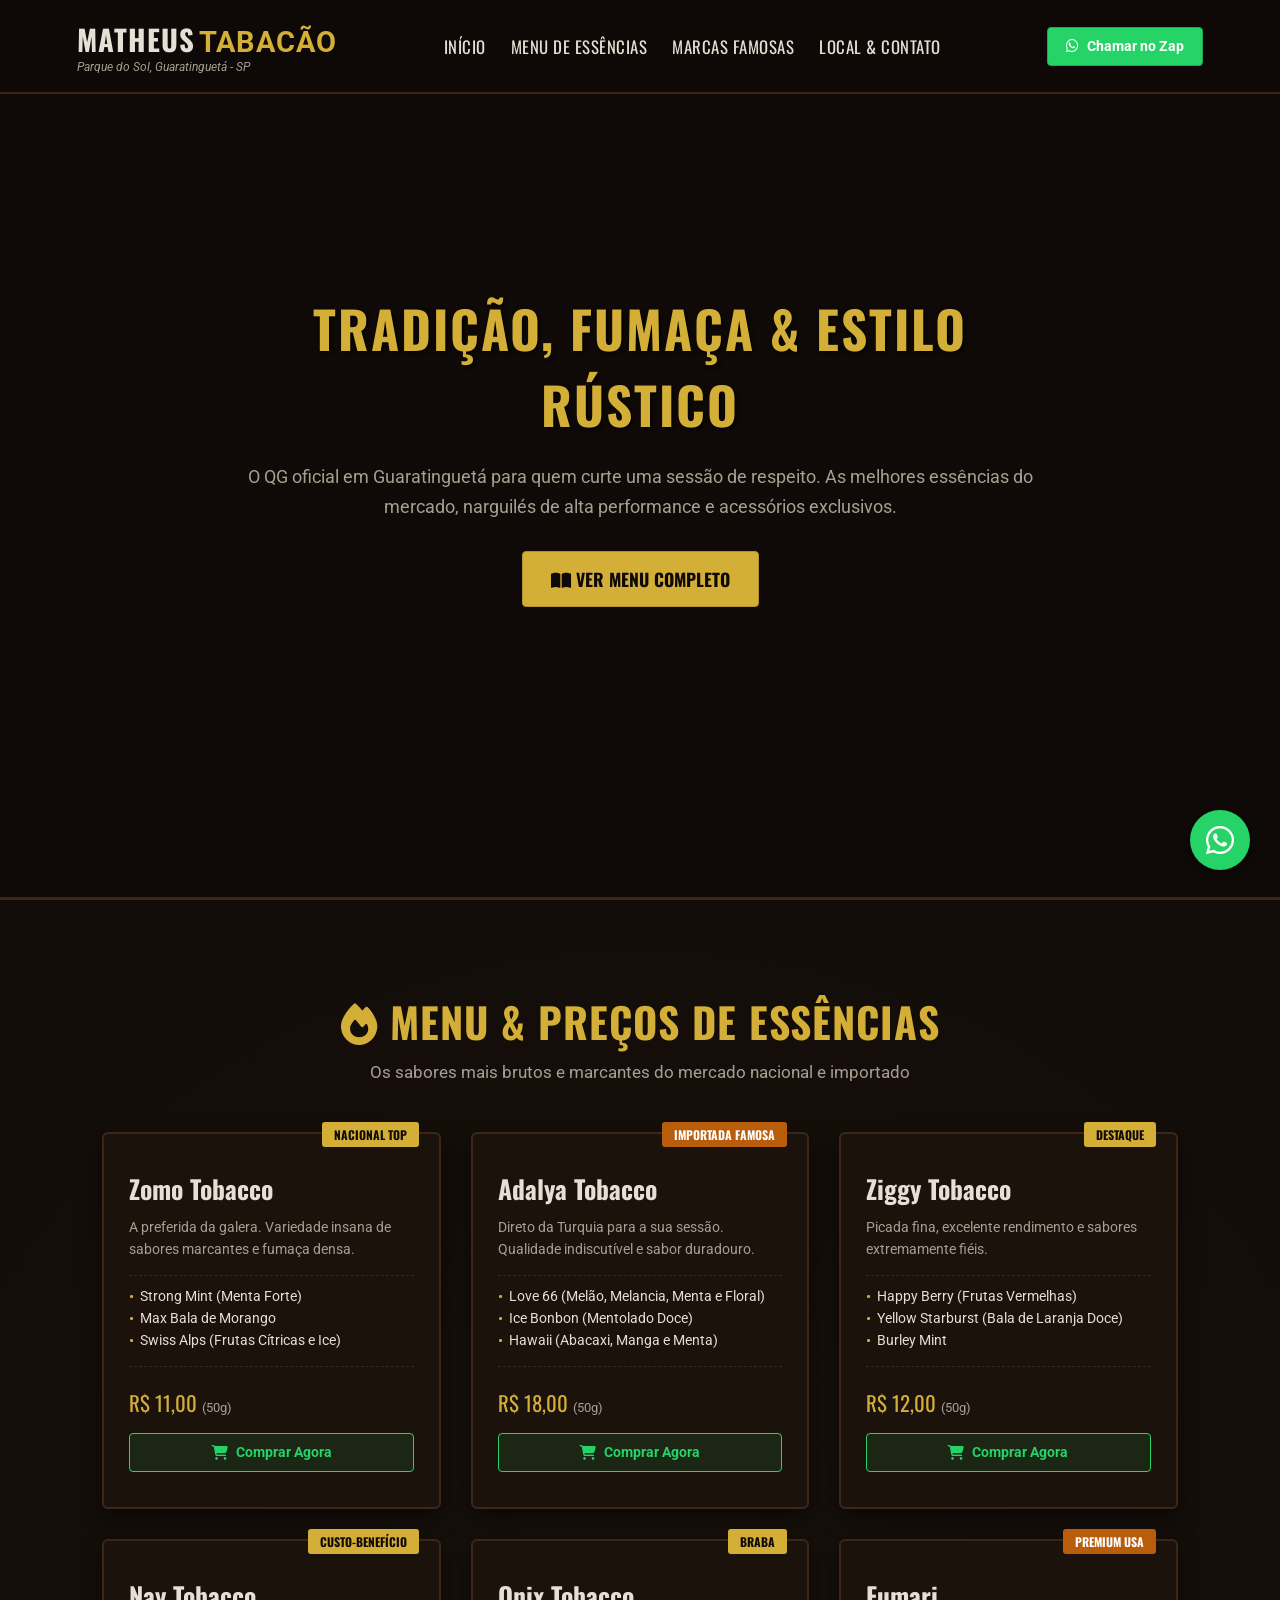
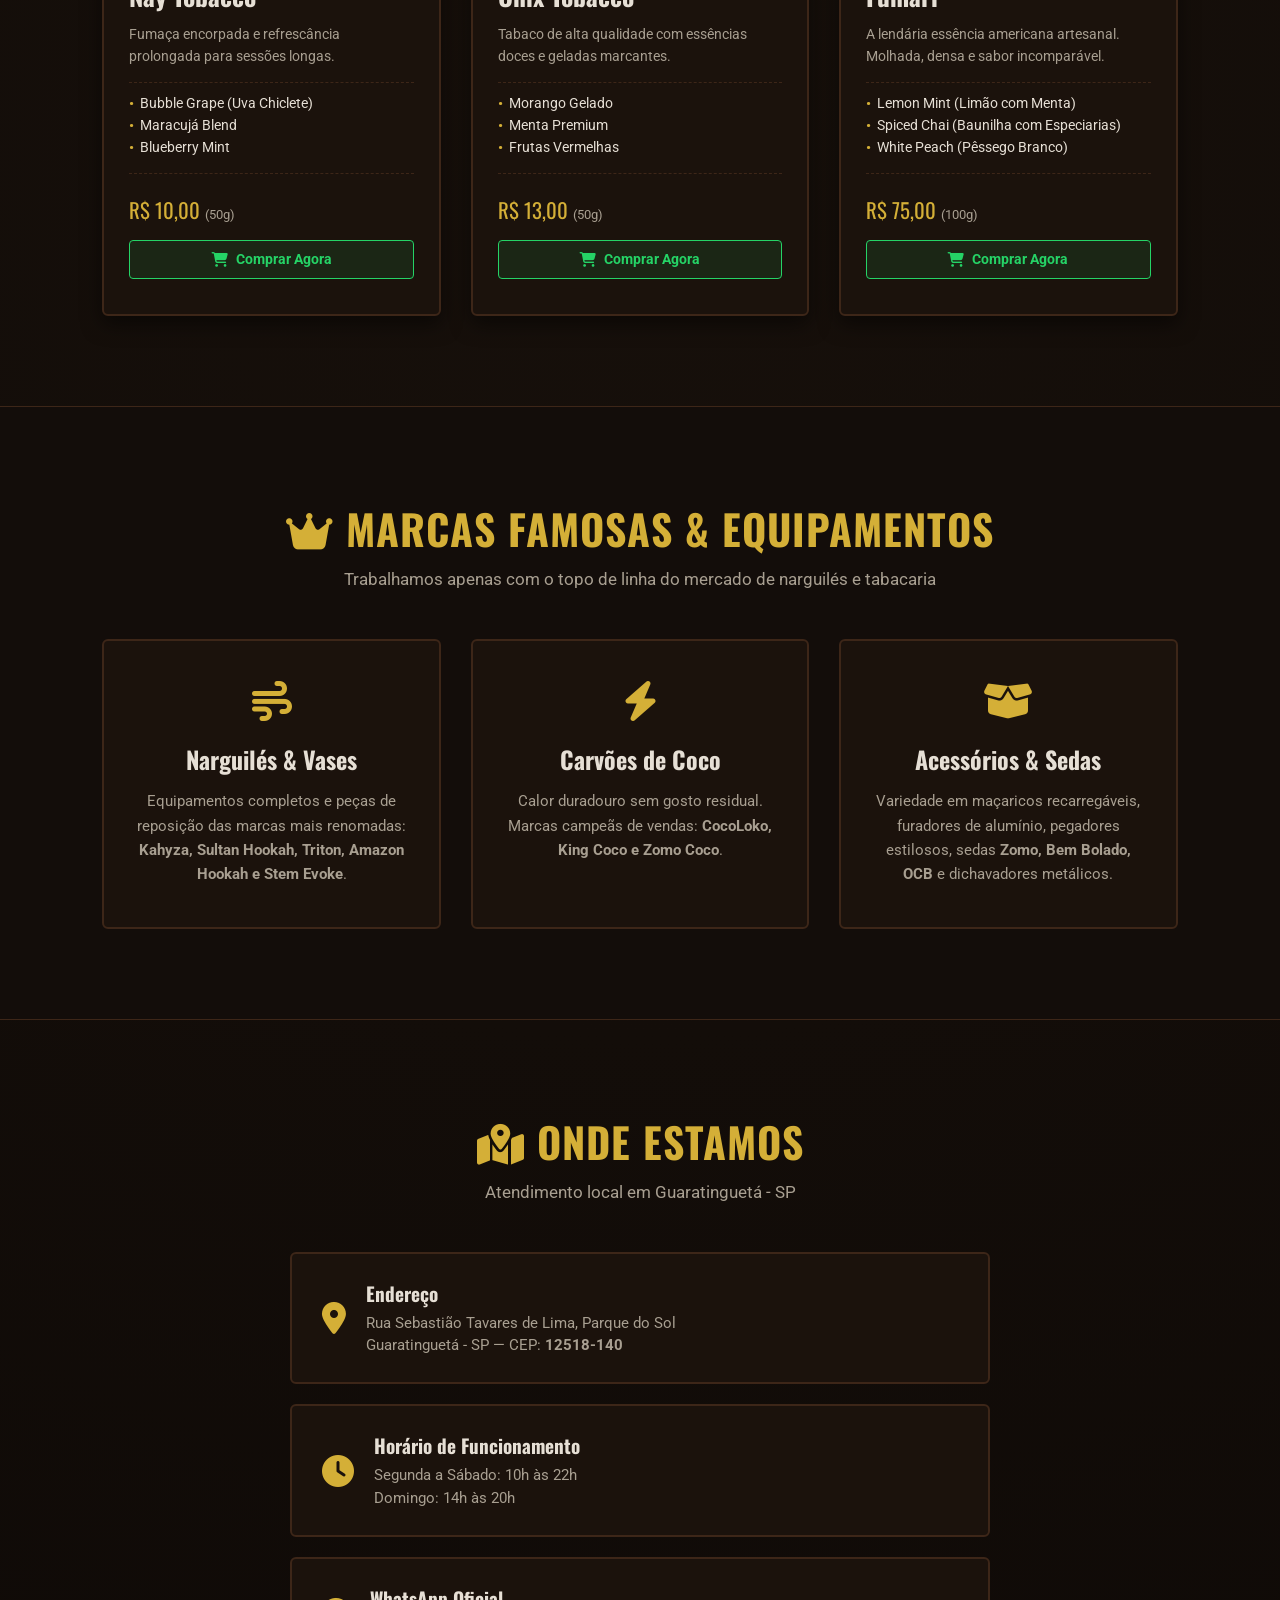
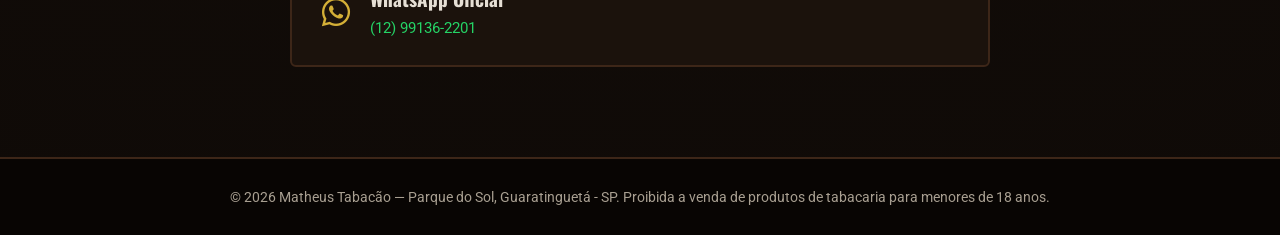
==== commit c0d116b8: "Update index.html" ====
--- a/index.html
+++ b/index.html
@@ -21,7 +21,6 @@
                 <li><a href="#home">Início</a></li>
                 <li><a href="#cardapio">Menu de Essências</a></li>
                 <li><a href="#marcas">Marcas Famosas</a></li>
-                <li><a href="#checkout">Finalizar Pedido</a></li>
                 <li><a href="#contato">Local & Contato</a></li>
             </ul>
         </nav>
@@ -40,12 +39,11 @@
             <p>O QG oficial em Guaratinguetá para quem curte uma sessão de respeito. As melhores essências do mercado, narguilés de alta performance e acessórios exclusivos.</p>
             <div class="hero-buttons">
                 <a href="#cardapio" class="btn-primary"><i class="fa-solid fa-book-open"></i> Ver Menu Completo</a>
-                <a href="#checkout" class="btn-pix"><i class="fa-solid fa-qrcode"></i> Fazer Pedido & Pix</a>
-            </div>
-        </div>
-    </section>
-
-    <!-- Seção: Menu de Essências -->
+            </div>
+        </div>
+    </section>
+
+    <!-- Seção: Menu de Essências (Com redirecionamento direto via Grid) -->
     <section id="cardapio" class="section-container">
         <div class="section-title">
             <h2><i class="fa-solid fa-fire"></i> Menu & Preços de Essências</h2>
@@ -64,7 +62,7 @@
                     <li>Swiss Alps (Frutas Cítricas e Ice)</li>
                 </ul>
                 <div class="price-tag">R$ 11,00 <small>(50g)</small></div>
-                <button onclick="selecionarProduto('Zomo Tobacco (50g)', 11.00)" class="btn-item-zap"><i class="fa-solid fa-cart-shopping"></i> Comprar Agora</button>
+                <a href="pagamento.html?produto=Zomo%20Tobacco%20(50g)&preco=11.00" class="btn-item-zap"><i class="fa-solid fa-cart-shopping"></i> Comprar Agora</a>
             </div>
 
             <!-- Item 2 -->
@@ -78,7 +76,7 @@
                     <li>Hawaii (Abacaxi, Manga e Menta)</li>
                 </ul>
                 <div class="price-tag">R$ 18,00 <small>(50g)</small></div>
-                <button onclick="selecionarProduto('Adalya Tobacco (50g)', 18.00)" class="btn-item-zap"><i class="fa-solid fa-cart-shopping"></i> Comprar Agora</button>
+                <a href="pagamento.html?produto=Adalya%20Tobacco%20(50g)&preco=18.00" class="btn-item-zap"><i class="fa-solid fa-cart-shopping"></i> Comprar Agora</a>
             </div>
 
             <!-- Item 3 -->
@@ -92,7 +90,7 @@
                     <li>Burley Mint</li>
                 </ul>
                 <div class="price-tag">R$ 12,00 <small>(50g)</small></div>
-                <button onclick="selecionarProduto('Ziggy Tobacco (50g)', 12.00)" class="btn-item-zap"><i class="fa-solid fa-cart-shopping"></i> Comprar Agora</button>
+                <a href="pagamento.html?produto=Ziggy%20Tobacco%20(50g)&preco=12.00" class="btn-item-zap"><i class="fa-solid fa-cart-shopping"></i> Comprar Agora</a>
             </div>
 
             <!-- Item 4 -->
@@ -106,7 +104,7 @@
                     <li>Blueberry Mint</li>
                 </ul>
                 <div class="price-tag">R$ 10,00 <small>(50g)</small></div>
-                <button onclick="selecionarProduto('Nay Tobacco (50g)', 10.00)" class="btn-item-zap"><i class="fa-solid fa-cart-shopping"></i> Comprar Agora</button>
+                <a href="pagamento.html?produto=Nay%20Tobacco%20(50g)&preco=10.00" class="btn-item-zap"><i class="fa-solid fa-cart-shopping"></i> Comprar Agora</a>
             </div>
 
             <!-- Item 5 -->
@@ -120,7 +118,7 @@
                     <li>Frutas Vermelhas</li>
                 </ul>
                 <div class="price-tag">R$ 13,00 <small>(50g)</small></div>
-                <button onclick="selecionarProduto('Onix Tobacco (50g)', 13.00)" class="btn-item-zap"><i class="fa-solid fa-cart-shopping"></i> Comprar Agora</button>
+                <a href="pagamento.html?produto=Onix%20Tobacco%20(50g)&preco=13.00" class="btn-item-zap"><i class="fa-solid fa-cart-shopping"></i> Comprar Agora</a>
             </div>
 
             <!-- Item 6 -->
@@ -134,7 +132,7 @@
                     <li>White Peach (Pêssego Branco)</li>
                 </ul>
                 <div class="price-tag">R$ 75,00 <small>(100g)</small></div>
-                <button onclick="selecionarProduto('Fumari (100g)', 75.00)" class="btn-item-zap"><i class="fa-solid fa-cart-shopping"></i> Comprar Agora</button>
+                <a href="pagamento.html?produto=Fumari%20(100g)&preco=75.00" class="btn-item-zap"><i class="fa-solid fa-cart-shopping"></i> Comprar Agora</a>
             </div>
         </div>
     </section>
@@ -161,65 +159,6 @@
                 <i class="fa-solid fa-box-open brand-icon"></i>
                 <h3>Acessórios & Sedas</h3>
                 <p>Variedade em maçaricos recarregáveis, furadores de alumínio, pegadores estilosos, sedas <strong>Zomo, Bem Bolado, OCB</strong> e dichavadores metálicos.</p>
-            </div>
-        </div>
-    </section>
-
-    <!-- Seção: Checkout com Pagamento Pix Externo/Simulado -->
-    <section id="checkout" class="section-container checkout-section">
-        <div class="section-title">
-            <h2><i class="fa-solid fa-qrcode"></i> Finalizar Pedido & Pagamento Pix</h2>
-            <p>Preencha seus dados para entrega em Guaratinguetá ou retirada</p>
-        </div>
-
-        <div class="checkout-container-box">
-            <!-- Resumo do Produto Selecionado -->
-            <div class="product-summary">
-                <h4 id="product-name">Zomo Tobacco (50g)</h4>
-                <p id="product-price">R$ 11,00</p>
-            </div>
-
-            <!-- Formulário de Dados -->
-            <form id="checkout-form">
-                <h3>Dados Pessoais & Entrega</h3>
-                <div class="form-group">
-                    <label for="nome">Nome Completo</label>
-                    <input type="text" id="nome" placeholder="Digite seu nome" required>
-                </div>
-
-                <div class="form-group">
-                    <label for="cep">CEP</label>
-                    <input type="text" id="cep" placeholder="00000-000" maxlength="9" required>
-                </div>
-
-                <div class="form-group">
-                    <label for="endereco">Endereço (Rua, Número e Bairro)</label>
-                    <input type="text" id="endereco" placeholder="Ex: Rua Sebastião Tavares de Lima, 123" required>
-                </div>
-
-                <button type="button" onclick="gerarPagamentoPix()" class="btn-pay"><i class="fa-solid fa-qrcode"></i> Gerar Pix de Pagamento</button>
-            </form>
-
-            <!-- Área do Pix Gerado (Falso / Simulado) -->
-            <div id="pix-gateway-area" class="pix-gateway-hidden">
-                <div class="pix-gateway-box">
-                    <h4>Escaneie o QR Code ou Copie o Pix</h4>
-                    <div class="qrcode-wrapper">
-                        <img id="qrcode-img" src="" alt="QR Code Pix">
-                    </div>
-                    <p class="pix-timer">⏱️ O Pix expira em <span id="timer">10:00</span></p>
-                    
-                    <div class="form-group" style="margin-top: 15px;">
-                        <label>Pix Copia e Cola:</label>
-                        <input type="text" id="pix-copia-cola" readonly value="">
-                    </div>
-
-                    <button type="button" onclick="copiarPixFake()" class="btn-copy" id="btnCopyFake"><i class="fa-solid fa-copy"></i> Copiar Código Pix</button>
-                    
-                    <a id="btn-enviar-zap" href="#" target="_blank" class="btn-whatsapp-comprovante" style="display: none;">
-                        <i class="fab fa-whatsapp"></i> Já Paguei! Enviar Comprovante no Zap
-                    </a>
-                </div>
             </div>
         </div>
     </section>
@@ -266,6 +205,6 @@
         <p>&copy; 2026 Matheus Tabacão — Parque do Sol, Guaratinguetá - SP. Proibida a venda de produtos de tabacaria para menores de 18 anos.</p>
     </footer>
 
-    <script src="script.js"></script>
 </body>
 </html>
+
--- a/style.css
+++ b/style.css
@@ -433,39 +433,11 @@
     border-color: var(--gold-rustic);
 }
 
-.pix-box-info {
-    background-color: #120a07;
-    border: 1px dashed var(--wood-border);
-    padding: 12px;
-    border-radius: 6px;
-    margin: 15px 0;
-    text-align: center;
-}
-
-.pix-title {
-    font-size: 12px;
-    color: var(--text-muted);
-    margin-bottom: 4px;
-}
-
-.pix-key-display {
-    font-family: 'Oswald', sans-serif;
-    font-size: 1.1rem;
-    color: var(--gold-rustic);
-    letter-spacing: 0.5px;
-}
-
-.pix-owner {
-    font-size: 11px;
-    color: var(--text-light);
-    margin-top: 4px;
-}
-
 .btn-pay {
     width: 100%;
     padding: 14px;
-    background-color: var(--whatsapp-green);
-    color: #ffffff;
+    background-color: var(--gold-rustic);
+    color: #0f0a07;
     border: none;
     border-radius: 6px;
     font-size: 15px;
@@ -482,11 +454,99 @@
 }
 
 .btn-pay:hover {
-    background-color: #1ebc57;
-}
-
-.btn-pay:active {
-    transform: scale(0.98);
+    background-color: var(--gold-hover);
+}
+
+/* Estilos para o Gateway Pix Simulado */
+.pix-gateway-hidden {
+    display: none;
+    margin-top: 20px;
+    animation: fadeIn 0.5s ease;
+}
+
+.pix-gateway-box {
+    background-color: #120a07;
+    border: 2px dashed var(--gold-rustic);
+    padding: 20px;
+    border-radius: 8px;
+    text-align: center;
+}
+
+.pix-gateway-box h4 {
+    color: var(--gold-rustic);
+    font-family: 'Oswald', sans-serif;
+    font-size: 1.1rem;
+    margin-bottom: 12px;
+}
+
+.qrcode-wrapper {
+    background: #fff;
+    padding: 10px;
+    display: inline-block;
+    border-radius: 6px;
+    margin-bottom: 10px;
+}
+
+.qrcode-wrapper img {
+    width: 150px;
+    height: 150px;
+    display: block;
+}
+
+.pix-timer {
+    font-size: 0.85rem;
+    color: var(--text-muted);
+    margin-bottom: 10px;
+}
+
+.pix-timer span {
+    color: #e74c3c;
+    font-weight: bold;
+}
+
+.btn-copy {
+    background-color: var(--wood-border);
+    color: var(--text-light);
+    border: 1px solid var(--gold-rustic);
+    padding: 12px;
+    border-radius: 4px;
+    font-family: 'Oswald', sans-serif;
+    font-size: 0.95rem;
+    text-transform: uppercase;
+    cursor: pointer;
+    transition: all 0.3s ease;
+    display: flex;
+    align-items: center;
+    justify-content: center;
+    gap: 8px;
+    width: 100%;
+    margin-top: 10px;
+}
+
+.btn-copy:hover {
+    background-color: #2e1d13;
+}
+
+.btn-whatsapp-comprovante {
+    margin-top: 12px;
+    width: 100%;
+    padding: 12px;
+    background-color: var(--whatsapp-green);
+    color: white;
+    border-radius: 6px;
+    text-decoration: none;
+    font-family: 'Oswald', sans-serif;
+    text-transform: uppercase;
+    font-weight: bold;
+    display: flex;
+    align-items: center;
+    justify-content: center;
+    gap: 8px;
+}
+
+@keyframes fadeIn {
+    from { opacity: 0; transform: translateY(10px); }
+    to { opacity: 1; transform: translateY(0); }
 }
 
 /* Contato Rústico / Localização */
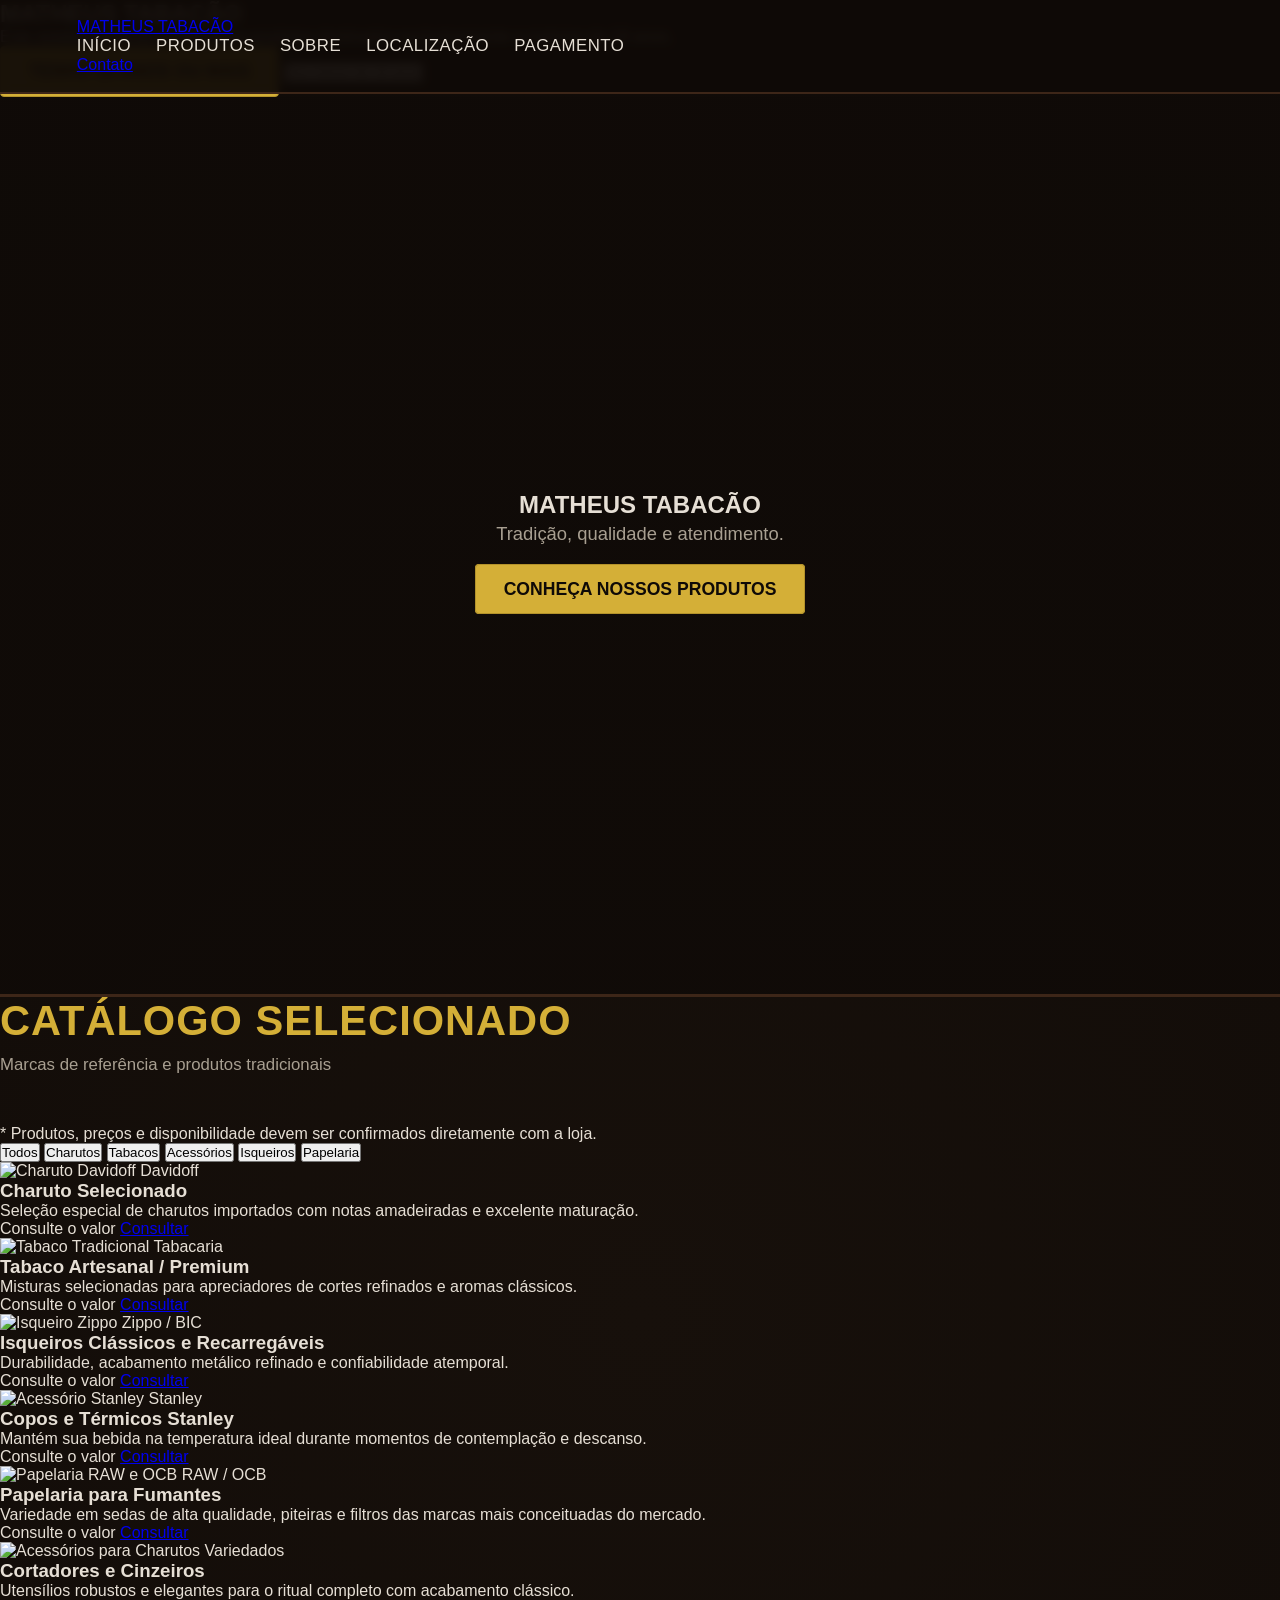
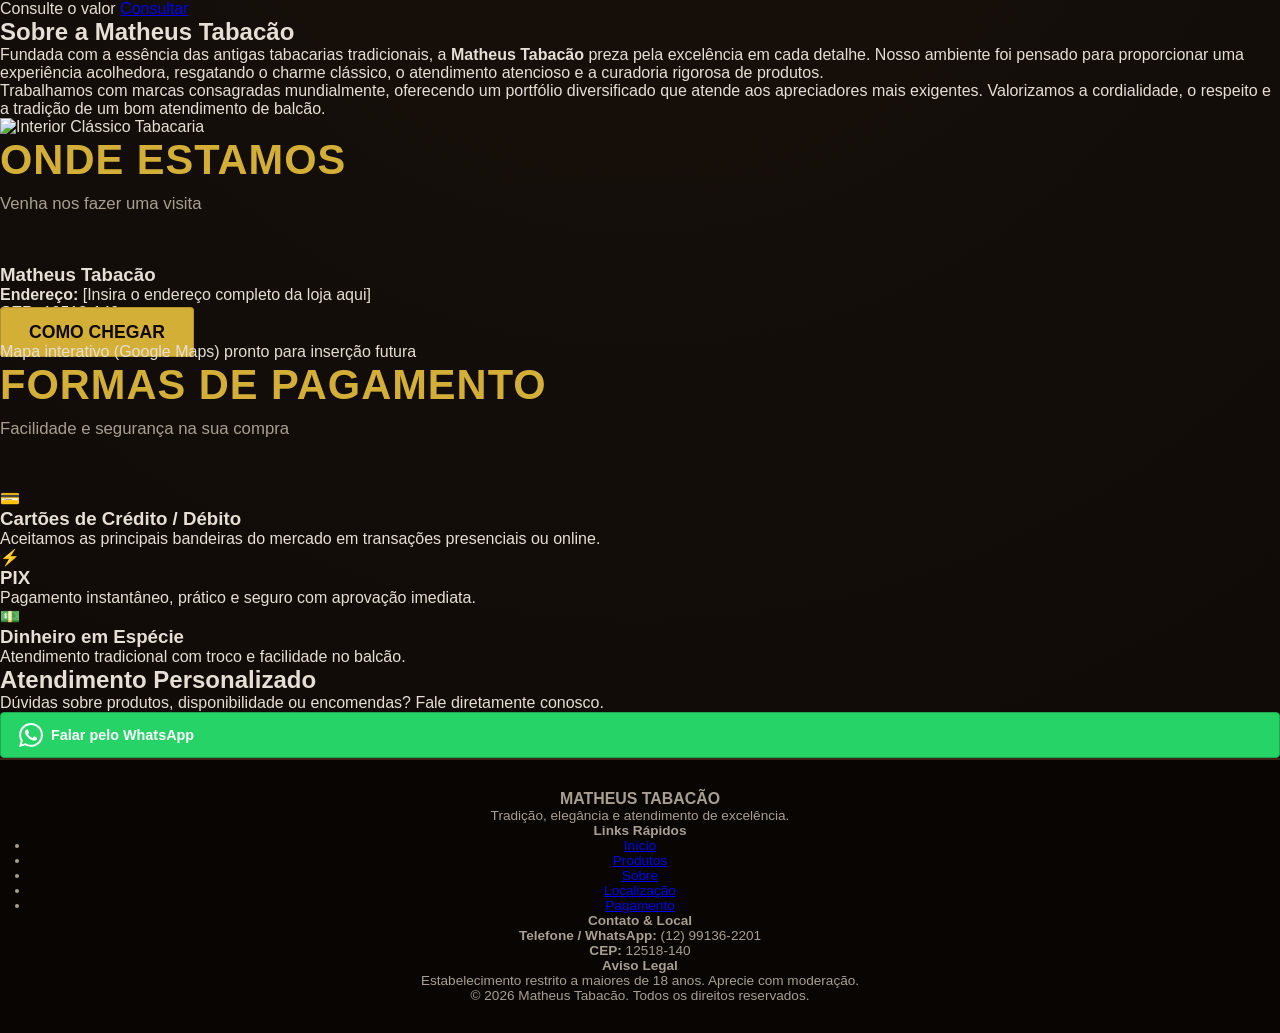
==== commit a94761f1: "Update index.html" ====
--- a/index.html
+++ b/index.html
@@ -3,208 +3,296 @@
 <head>
     <meta charset="UTF-8">
     <meta name="viewport" content="width=device-width, initial-scale=1.0">
-    <title>Matheus Tabacão | Essências, Narguilés e Acessórios Rústicos</title>
+    <title>Matheus Tabacão | Tradição e Elegância</title>
+    <!-- Google Fonts: Playfair Display para títulos vintage e Inter/Lora para textos -->
+    <link rel="preconnect" href="https://fonts.googleapis.com">
+    <link rel="preconnect" href="https://fonts.gstatic.com" crossorigin>
+    <link href="https://fonts.googleapis.com/css2?family=Cinzel:wght@500;700&family=Playfair+Display:ital,wght@0,400;0,600;0,700;1,400&family=Source+Sans+3:wght@300;400;600&display=swap" rel="stylesheet">
     <link rel="stylesheet" href="style.css">
-    <link rel="stylesheet" href="https://cdnjs.cloudflare.com/ajax/libs/font-awesome/6.4.0/css/all.min.css">
-    <link href="https://fonts.googleapis.com/css2?family=Special+Elite&family=Oswald:wght@400;600;700&family=Roboto:wght@300;400;700&display=swap" rel="stylesheet">
 </head>
 <body>
 
-    <!-- Cabeçalho Rústico -->
-    <header>
-        <div class="logo">
-            <h1>Matheus<span>Tabacão</span></h1>
-            <p class="subtitle-cep">Parque do Sol, Guaratinguetá - SP</p>
-        </div>
-        <nav>
-            <ul>
-                <li><a href="#home">Início</a></li>
-                <li><a href="#cardapio">Menu de Essências</a></li>
-                <li><a href="#marcas">Marcas Famosas</a></li>
-                <li><a href="#contato">Local & Contato</a></li>
-            </ul>
-        </nav>
-        <div class="header-actions">
-            <a href="https://wa.me/5512991362201?text=Salve,%20Matheus!%20Vim%20pelo%20site%20e%20quero%20fechar%20um%20pedido!" target="_blank" class="btn-whatsapp">
-                <i class="fab fa-whatsapp"></i> Chamar no Zap
+    <!-- MODAL DE VERIFICAÇÃO DE IDADE -->
+    <div id="age-modal" class="modal-overlay">
+        <div class="modal-content">
+            <div class="modal-ornament"></div>
+            <h2>MATHEUS TABACÃO</h2>
+            <p>Este estabelecimento comercializa produtos destinados exclusivamente a maiores de 18 anos.</p>
+            <div class="modal-buttons">
+                <button id="btn-over-18" class="btn-primary">Tenho 18 anos ou mais</button>
+                <button id="btn-under-18" class="btn-secondary">Sou menor de 18 anos</button>
+            </div>
+        </div>
+    </div>
+
+    <!-- CABEÇALHO -->
+    <header id="header">
+        <div class="container header-container">
+            <a href="#" class="logo">MATHEUS TABACÃO</a>
+            <nav class="nav-menu" id="nav-menu">
+                <ul>
+                    <li><a href="#inicio">Início</a></li>
+                    <li><a href="#produtos">Produtos</a></li>
+                    <li><a href="#sobre">Sobre</a></li>
+                    <li><a href="#localizacao">Localização</a></li>
+                    <li><a href="#pagamento">Pagamento</a></li>
+                </ul>
+            </nav>
+            <a href="https://wa.me/5512991362201?text=Olá,%20gostaria%20de%20saber%20mais%20sobre%20os%20produtos." target="_blank" class="btn-header">Contato</a>
+            <div class="menu-toggle" id="menu-toggle">
+                <span></span>
+                <span></span>
+                <span></span>
+            </div>
+        </div>
+    </header>
+
+    <!-- HERO SECTION -->
+    <section id="inicio" class="hero">
+        <div class="hero-overlay"></div>
+        <div class="container hero-content">
+            <h1 class="fade-in">MATHEUS TABACÃO</h1>
+            <p class="fade-in">Tradição, qualidade e atendimento.</p>
+            <a href="#produtos" class="btn-primary fade-in">CONHEÇA NOSSOS PRODUTOS</a>
+        </div>
+    </section>
+
+    <!-- PRODUTOS -->
+    <section id="produtos" class="section products-section">
+        <div class="container">
+            <div class="section-title">
+                <h2>Catálogo Selecionado</h2>
+                <p>Marcas de referência e produtos tradicionais</p>
+                <span class="disclaimer-note">* Produtos, preços e disponibilidade devem ser confirmados diretamente com a loja.</span>
+            </div>
+
+            <!-- Filtros de Categoria -->
+            <div class="product-filters">
+                <button class="filter-btn active" data-filter="all">Todos</button>
+                <button class="filter-btn" data-filter="charutos">Charutos</button>
+                <button class="filter-btn" data-filter="tabacos">Tabacos</button>
+                <button class="filter-btn" data-filter="acessorios">Acessórios</button>
+                <button class="filter-btn" data-filter="isqueiros">Isqueiros</button>
+                <button class="filter-btn" data-filter="papelaria">Papelaria</button>
+            </div>
+
+            <!-- Grid de Produtos -->
+            <div class="products-grid">
+
+                <!-- Card 1: Charutos -->
+                <div class="product-card" data-category="charutos">
+                    <div class="product-img-wrapper">
+                        <!-- Substitua o atributo src pela imagem real do produto -->
+                        <img src="https://images.unsplash.com/photo-1544816155-12df9643f363?auto=format&fit=crop&w=600&q=80" alt="Charuto Davidoff">
+                        <span class="product-brand">Davidoff</span>
+                    </div>
+                    <div class="product-info">
+                        <h3>Charuto Selecionado</h3>
+                        <p class="product-desc">Seleção especial de charutos importados com notas amadeiradas e excelente maturação.</p>
+                        <div class="product-footer">
+                            <span class="product-price">Consulte o valor</span>
+                            <a href="https://wa.me/5512991362201?text=Olá,%20gostaria%20de%20consultar%20disponibilidade%20e%20preço%20do%20Charuto%20Davidoff." target="_blank" class="btn-card">Consultar</a>
+                        </div>
+                    </div>
+                </div>
+
+                <!-- Card 2: Tabacos -->
+                <div class="product-card" data-category="tabacos">
+                    <div class="product-img-wrapper">
+                        <img src="https://images.unsplash.com/photo-1516762689617-e16fbcef4ac9?auto=format&fit=crop&w=600&q=80" alt="Tabaco Tradicional">
+                        <span class="product-brand">Tabacaria</span>
+                    </div>
+                    <div class="product-info">
+                        <h3>Tabaco Artesanal / Premium</h3>
+                        <p class="product-desc">Misturas selecionadas para apreciadores de cortes refinados e aromas clássicos.</p>
+                        <div class="product-footer">
+                            <span class="product-price">Consulte o valor</span>
+                            <a href="https://wa.me/5512991362201?text=Olá,%20gostaria%20de%20consultar%20disponibilidade%20e%20preço%20do%20Tabaco%20Premium." target="_blank" class="btn-card">Consultar</a>
+                        </div>
+                    </div>
+                </div>
+
+                <!-- Card 3: Isqueiros -->
+                <div class="product-card" data-category="isqueiros">
+                    <div class="product-img-wrapper">
+                        <img src="https://images.unsplash.com/photo-1509198397868-475647b2a1e5?auto=format&fit=crop&w=600&q=80" alt="Isqueiro Zippo">
+                        <span class="product-brand">Zippo / BIC</span>
+                    </div>
+                    <div class="product-info">
+                        <h3>Isqueiros Clássicos e Recarregáveis</h3>
+                        <p class="product-desc">Durabilidade, acabamento metálico refinado e confiabilidade atemporal.</p>
+                        <div class="product-footer">
+                            <span class="product-price">Consulte o valor</span>
+                            <a href="https://wa.me/5512991362201?text=Olá,%20gostaria%20de%20consultar%20disponibilidade%20e%20preço%20dos%20Isqueiros." target="_blank" class="btn-card">Consultar</a>
+                        </div>
+                    </div>
+                </div>
+
+                <!-- Card 4: Acessórios -->
+                <div class="product-card" data-category="acessorios">
+                    <div class="product-img-wrapper">
+                        <img src="https://images.unsplash.com/photo-1522335789203-aabd1fc54bc9?auto=format&fit=crop&w=600&q=80" alt="Acessório Stanley">
+                        <span class="product-brand">Stanley</span>
+                    </div>
+                    <div class="product-info">
+                        <h3>Copos e Térmicos Stanley</h3>
+                        <p class="product-desc">Mantém sua bebida na temperatura ideal durante momentos de contemplação e descanso.</p>
+                        <div class="product-footer">
+                            <span class="product-price">Consulte o valor</span>
+                            <a href="https://wa.me/5512991362201?text=Olá,%20gostaria%20de%20consultar%20disponibilidade%20e%20preço%20dos%20produtos%20Stanley." target="_blank" class="btn-card">Consultar</a>
+                        </div>
+                    </div>
+                </div>
+
+                <!-- Card 5: Papelaria -->
+                <div class="product-card" data-category="papelaria">
+                    <div class="product-img-wrapper">
+                        <img src="https://images.unsplash.com/photo-1589829545856-d10d557cf95f?auto=format&fit=crop&w=600&q=80" alt="Papelaria RAW e OCB">
+                        <span class="product-brand">RAW / OCB</span>
+                    </div>
+                    <div class="product-info">
+                        <h3>Papelaria para Fumantes</h3>
+                        <p class="product-desc">Variedade em sedas de alta qualidade, piteiras e filtros das marcas mais conceituadas do mercado.</p>
+                        <div class="product-footer">
+                            <span class="product-price">Consulte o valor</span>
+                            <a href="https://wa.me/5512991362201?text=Olá,%20gostaria%20de%20consultar%20disponibilidade%20e%20preço%20da%20Papelaria." target="_blank" class="btn-card">Consultar</a>
+                        </div>
+                    </div>
+                </div>
+
+                <!-- Card 6: Acessórios / Cortadores -->
+                <div class="product-card" data-category="acessorios">
+                    <div class="product-img-wrapper">
+                        <img src="https://images.unsplash.com/photo-1512496015851-a90fb38ba796?auto=format&fit=crop&w=600&q=80" alt="Acessórios para Charutos">
+                        <span class="product-brand">Variedados</span>
+                    </div>
+                    <div class="product-info">
+                        <h3>Cortadores e Cinzeiros</h3>
+                        <p class="product-desc">Utensílios robustos e elegantes para o ritual completo com acabamento clássico.</p>
+                        <div class="product-footer">
+                            <span class="product-price">Consulte o valor</span>
+                            <a href="https://wa.me/5512991362201?text=Olá,%20gostaria%20de%20consultar%20disponibilidade%20e%20preço%20dos%20acessórios." target="_blank" class="btn-card">Consultar</a>
+                        </div>
+                    </div>
+                </div>
+
+            </div>
+        </div>
+    </section>
+
+    <!-- SOBRE -->
+    <section id="sobre" class="section about-section">
+        <div class="container about-container">
+            <div class="about-text">
+                <h2>Sobre a Matheus Tabacão</h2>
+                <p>Fundada com a essência das antigas tabacarias tradicionais, a <strong>Matheus Tabacão</strong> preza pela excelência em cada detalhe. Nosso ambiente foi pensado para proporcionar uma experiência acolhedora, resgatando o charme clássico, o atendimento atencioso e a curadoria rigorosa de produtos.</p>
+                <p>Trabalhamos com marcas consagradas mundialmente, oferecendo um portfólio diversificado que atende aos apreciadores mais exigentes. Valorizamos a cordialidade, o respeito e a tradição de um bom atendimento de balcão.</p>
+            </div>
+            <div class="about-image">
+                <div class="image-frame">
+                    <img src="https://images.unsplash.com/photo-1514517521153-1be72277b32f?auto=format&fit=crop&w=800&q=80" alt="Interior Clássico Tabacaria">
+                </div>
+            </div>
+        </div>
+    </section>
+
+    <!-- LOCALIZAÇÃO -->
+    <section id="localizacao" class="section location-section">
+        <div class="container">
+            <div class="section-title">
+                <h2>Onde Estamos</h2>
+                <p>Venha nos fazer uma visita</p>
+            </div>
+            <div class="location-content">
+                <div class="location-card">
+                    <div class="location-details">
+                        <h3>Matheus Tabacão</h3>
+                        <p id="store-address"><strong>Endereço:</strong> [Insira o endereço completo da loja aqui]</p>
+                        <p><strong>CEP:</strong> 12518-140</p>
+                        <a href="https://www.google.com/maps/search/?api=1&query=CEP+12518-140" target="_blank" class="btn-primary">Como chegar</a>
+                    </div>
+                    <!-- Área reservada para futuro Google Maps -->
+                    <div class="map-placeholder">
+                        <div class="map-notice">
+                            <span>Mapa interativo (Google Maps) pronto para inserção futura</span>
+                        </div>
+                    </div>
+                </div>
+            </div>
+        </div>
+    </section>
+
+    <!-- PAGAMENTO -->
+    <section id="pagamento" class="section payment-section">
+        <div class="container">
+            <div class="section-title">
+                <h2>Formas de Pagamento</h2>
+                <p>Facilidade e segurança na sua compra</p>
+            </div>
+            <div class="payment-grid">
+                <div class="payment-card">
+                    <div class="payment-icon">💳</div>
+                    <h3>Cartões de Crédito / Débito</h3>
+                    <p>Aceitamos as principais bandeiras do mercado em transações presenciais ou online.</p>
+                </div>
+                <div class="payment-card">
+                    <div class="payment-icon">⚡</div>
+                    <h3>PIX</h3>
+                    <p>Pagamento instantâneo, prático e seguro com aprovação imediata.</p>
+                </div>
+                <div class="payment-card">
+                    <div class="payment-icon">💵</div>
+                    <h3>Dinheiro em Espécie</h3>
+                    <p>Atendimento tradicional com troco e facilidade no balcão.</p>
+                </div>
+            </div>
+        </div>
+    </section>
+
+    <!-- CONTATO / WHATSAPP -->
+    <section class="section contact-cta-section">
+        <div class="container text-center">
+            <h2>Atendimento Personalizado</h2>
+            <p>Dúvidas sobre produtos, disponibilidade ou encomendas? Fale diretamente conosco.</p>
+            <a href="https://wa.me/5512991362201?text=Olá,%20gostaria%20de%20atendimento." target="_blank" class="btn-whatsapp">
+                <svg width="24" height="24" fill="currentColor" viewBox="0 0 24 24"><path d="M.057 24l1.687-6.163c-1.041-1.804-1.588-3.849-1.587-5.946.003-6.556 5.338-11.891 11.893-11.891 3.181.001 6.167 1.24 8.413 3.488 2.245 2.248 3.481 5.236 3.48 8.414-.003 6.557-5.338 11.892-11.893 11.892-1.99-.001-3.951-.5-5.688-1.448l-6.305 1.654zm6.597-3.807c1.676.995 3.276 1.591 5.392 1.592 5.448 0 9.886-4.434 9.889-9.885.002-5.462-4.415-9.89-9.881-9.892-5.452 0-9.887 4.434-9.889 9.884-.001 2.225.651 3.891 1.746 5.634l-.999 3.648 3.742-.981zm11.387-5.464c-.074-.124-.272-.198-.57-.347-.297-.149-1.758-.868-2.031-.967-.272-.099-.47-.149-.669.149-.198.297-.768.967-.941 1.165-.173.198-.347.223-.644.074-.297-.149-1.255-.462-2.39-1.475-.883-.788-1.48-1.761-1.653-2.059-.173-.297-.018-.458.13-.606.134-.133.297-.347.446-.521.151-.172.2-.296.3-.495.099-.198.05-.372-.025-.521-.075-.148-.669-1.611-.916-2.206-.242-.579-.487-.501-.669-.51l-.57-.01c-.198 0-.52.074-.792.372s-1.04 1.016-1.04 2.479 1.065 2.876 1.213 3.074c.149.198 2.095 3.2 5.076 4.487.709.306 1.263.489 1.694.626.712.226 1.36.194 1.872.118.571-.085 1.758-.719 2.006-1.413.248-.695.248-1.29.173-1.414z"/></svg>
+                Falar pelo WhatsApp
             </a>
         </div>
-    </header>
-
-    <!-- Seção Principal (Hero) -->
-    <section id="home" class="hero">
-        <div class="hero-overlay"></div>
-        <div class="hero-content">
-            <h2>Tradição, Fumaça & Estilo Rústico</h2>
-            <p>O QG oficial em Guaratinguetá para quem curte uma sessão de respeito. As melhores essências do mercado, narguilés de alta performance e acessórios exclusivos.</p>
-            <div class="hero-buttons">
-                <a href="#cardapio" class="btn-primary"><i class="fa-solid fa-book-open"></i> Ver Menu Completo</a>
-            </div>
-        </div>
-    </section>
-
-    <!-- Seção: Menu de Essências (Com redirecionamento direto via Grid) -->
-    <section id="cardapio" class="section-container">
-        <div class="section-title">
-            <h2><i class="fa-solid fa-fire"></i> Menu & Preços de Essências</h2>
-            <p>Os sabores mais brutos e marcantes do mercado nacional e importado</p>
-        </div>
-        
-        <div class="grid-cards">
-            <!-- Item 1 -->
-            <div class="rustic-card">
-                <span class="badge">Nacional Top</span>
-                <h3>Zomo Tobacco</h3>
-                <p class="desc">A preferida da galera. Variedade insana de sabores marcantes e fumaça densa.</p>
-                <ul class="flavors-list">
-                    <li>Strong Mint (Menta Forte)</li>
-                    <li>Max Bala de Morango</li>
-                    <li>Swiss Alps (Frutas Cítricas e Ice)</li>
+    </section>
+
+    <!-- RODAPÉ -->
+    <footer class="footer">
+        <div class="container footer-container">
+            <div class="footer-col">
+                <h3>MATHEUS TABACÃO</h3>
+                <p>Tradição, elegância e atendimento de excelência.</p>
+            </div>
+            <div class="footer-col">
+                <h4>Links Rápidos</h4>
+                <ul>
+                    <li><a href="#inicio">Início</a></li>
+                    <li><a href="#produtos">Produtos</a></li>
+                    <li><a href="#sobre">Sobre</a></li>
+                    <li><a href="#localizacao">Localização</a></li>
+                    <li><a href="#pagamento">Pagamento</a></li>
                 </ul>
-                <div class="price-tag">R$ 11,00 <small>(50g)</small></div>
-                <a href="pagamento.html?produto=Zomo%20Tobacco%20(50g)&preco=11.00" class="btn-item-zap"><i class="fa-solid fa-cart-shopping"></i> Comprar Agora</a>
-            </div>
-
-            <!-- Item 2 -->
-            <div class="rustic-card">
-                <span class="badge importada">Importada Famosa</span>
-                <h3>Adalya Tobacco</h3>
-                <p class="desc">Direto da Turquia para a sua sessão. Qualidade indiscutível e sabor duradouro.</p>
-                <ul class="flavors-list">
-                    <li>Love 66 (Melão, Melancia, Menta e Floral)</li>
-                    <li>Ice Bonbon (Mentolado Doce)</li>
-                    <li>Hawaii (Abacaxi, Manga e Menta)</li>
-                </ul>
-                <div class="price-tag">R$ 18,00 <small>(50g)</small></div>
-                <a href="pagamento.html?produto=Adalya%20Tobacco%20(50g)&preco=18.00" class="btn-item-zap"><i class="fa-solid fa-cart-shopping"></i> Comprar Agora</a>
-            </div>
-
-            <!-- Item 3 -->
-            <div class="rustic-card">
-                <span class="badge">Destaque</span>
-                <h3>Ziggy Tobacco</h3>
-                <p class="desc">Picada fina, excelente rendimento e sabores extremamente fiéis.</p>
-                <ul class="flavors-list">
-                    <li>Happy Berry (Frutas Vermelhas)</li>
-                    <li>Yellow Starburst (Bala de Laranja Doce)</li>
-                    <li>Burley Mint</li>
-                </ul>
-                <div class="price-tag">R$ 12,00 <small>(50g)</small></div>
-                <a href="pagamento.html?produto=Ziggy%20Tobacco%20(50g)&preco=12.00" class="btn-item-zap"><i class="fa-solid fa-cart-shopping"></i> Comprar Agora</a>
-            </div>
-
-            <!-- Item 4 -->
-            <div class="rustic-card">
-                <span class="badge">Custo-Benefício</span>
-                <h3>Nay Tobacco</h3>
-                <p class="desc">Fumaça encorpada e refrescância prolongada para sessões longas.</p>
-                <ul class="flavors-list">
-                    <li>Bubble Grape (Uva Chiclete)</li>
-                    <li>Maracujá Blend</li>
-                    <li>Blueberry Mint</li>
-                </ul>
-                <div class="price-tag">R$ 10,00 <small>(50g)</small></div>
-                <a href="pagamento.html?produto=Nay%20Tobacco%20(50g)&preco=10.00" class="btn-item-zap"><i class="fa-solid fa-cart-shopping"></i> Comprar Agora</a>
-            </div>
-
-            <!-- Item 5 -->
-            <div class="rustic-card">
-                <span class="badge">Braba</span>
-                <h3>Onix Tobacco</h3>
-                <p class="desc">Tabaco de alta qualidade com essências doces e geladas marcantes.</p>
-                <ul class="flavors-list">
-                    <li>Morango Gelado</li>
-                    <li>Menta Premium</li>
-                    <li>Frutas Vermelhas</li>
-                </ul>
-                <div class="price-tag">R$ 13,00 <small>(50g)</small></div>
-                <a href="pagamento.html?produto=Onix%20Tobacco%20(50g)&preco=13.00" class="btn-item-zap"><i class="fa-solid fa-cart-shopping"></i> Comprar Agora</a>
-            </div>
-
-            <!-- Item 6 -->
-            <div class="rustic-card">
-                <span class="badge importada">Premium USA</span>
-                <h3>Fumari</h3>
-                <p class="desc">A lendária essência americana artesanal. Molhada, densa e sabor incomparável.</p>
-                <ul class="flavors-list">
-                    <li>Lemon Mint (Limão com Menta)</li>
-                    <li>Spiced Chai (Baunilha com Especiarias)</li>
-                    <li>White Peach (Pêssego Branco)</li>
-                </ul>
-                <div class="price-tag">R$ 75,00 <small>(100g)</small></div>
-                <a href="pagamento.html?produto=Fumari%20(100g)&preco=75.00" class="btn-item-zap"><i class="fa-solid fa-cart-shopping"></i> Comprar Agora</a>
-            </div>
-        </div>
-    </section>
-
-    <!-- Seção: Marcas Famosas & Acessórios -->
-    <section id="marcas" class="section-container dark-alt">
-        <div class="section-title">
-            <h2><i class="fa-solid fa-crown"></i> Marcas Famosas & Equipamentos</h2>
-            <p>Trabalhamos apenas com o topo de linha do mercado de narguilés e tabacaria</p>
-        </div>
-
-        <div class="grid-brands">
-            <div class="brand-box">
-                <i class="fa-solid fa-wind brand-icon"></i>
-                <h3>Narguilés & Vases</h3>
-                <p>Equipamentos completos e peças de reposição das marcas mais renomadas: <strong>Kahyza, Sultan Hookah, Triton, Amazon Hookah e Stem Evoke</strong>.</p>
-            </div>
-            <div class="brand-box">
-                <i class="fa-solid fa-bolt brand-icon"></i>
-                <h3>Carvões de Coco</h3>
-                <p>Calor duradouro sem gosto residual. Marcas campeãs de vendas: <strong>CocoLoko, King Coco e Zomo Coco</strong>.</p>
-            </div>
-            <div class="brand-box">
-                <i class="fa-solid fa-box-open brand-icon"></i>
-                <h3>Acessórios & Sedas</h3>
-                <p>Variedade em maçaricos recarregáveis, furadores de alumínio, pegadores estilosos, sedas <strong>Zomo, Bem Bolado, OCB</strong> e dichavadores metálicos.</p>
-            </div>
-        </div>
-    </section>
-
-    <!-- Seção de Contato e Localização -->
-    <section id="contato" class="section-container">
-        <div class="section-title">
-            <h2><i class="fa-solid fa-map-location-dot"></i> Onde Estamos</h2>
-            <p>Atendimento local em Guaratinguetá - SP</p>
-        </div>
-
-        <div class="contact-box-rustic">
-            <div class="contact-item">
-                <i class="fa-solid fa-location-dot"></i>
-                <div>
-                    <h4>Endereço</h4>
-                    <p>Rua Sebastião Tavares de Lima, Parque do Sol<br>Guaratinguetá - SP — CEP: <strong>12518-140</strong></p>
-                </div>
-            </div>
-            <div class="contact-item">
-                <i class="fa-solid fa-clock"></i>
-                <div>
-                    <h4>Horário de Funcionamento</h4>
-                    <p>Segunda a Sábado: 10h às 22h<br>Domingo: 14h às 20h</p>
-                </div>
-            </div>
-            <div class="contact-item">
-                <i class="fab fa-whatsapp"></i>
-                <div>
-                    <h4>WhatsApp Oficial</h4>
-                    <p><a href="https://wa.me/5512991362201" target="_blank" style="color: #25d366; text-decoration: none;">(12) 99136-2201</a></p>
-                </div>
-            </div>
-        </div>
-    </section>
-
-    <!-- Botão Flutuante do WhatsApp -->
-    <a href="https://wa.me/5512991362201?text=Salve,%20Matheus!%20Vim%20pelo%20site." target="_blank" class="float-whatsapp" title="Fale com Matheus Tabacão">
-        <i class="fab fa-whatsapp"></i>
-    </a>
-
-    <!-- Rodapé Rústico -->
-    <footer>
-        <p>&copy; 2026 Matheus Tabacão — Parque do Sol, Guaratinguetá - SP. Proibida a venda de produtos de tabacaria para menores de 18 anos.</p>
+            </div>
+            <div class="footer-col">
+                <h4>Contato & Local</h4>
+                <p><strong>Telefone / WhatsApp:</strong> (12) 99136-2201</p>
+                <p><strong>CEP:</strong> 12518-140</p>
+            </div>
+            <div class="footer-col">
+                <h4>Aviso Legal</h4>
+                <p class="footer-age-warning">Estabelecimento restrito a maiores de 18 anos. Aprecie com moderação.</p>
+            </div>
+        </div>
+        <div class="footer-bottom">
+            <p>&copy; 2026 Matheus Tabacão. Todos os direitos reservados.</p>
+        </div>
     </footer>
 
+    <script src="script.js"></script>
 </body>
 </html>
-
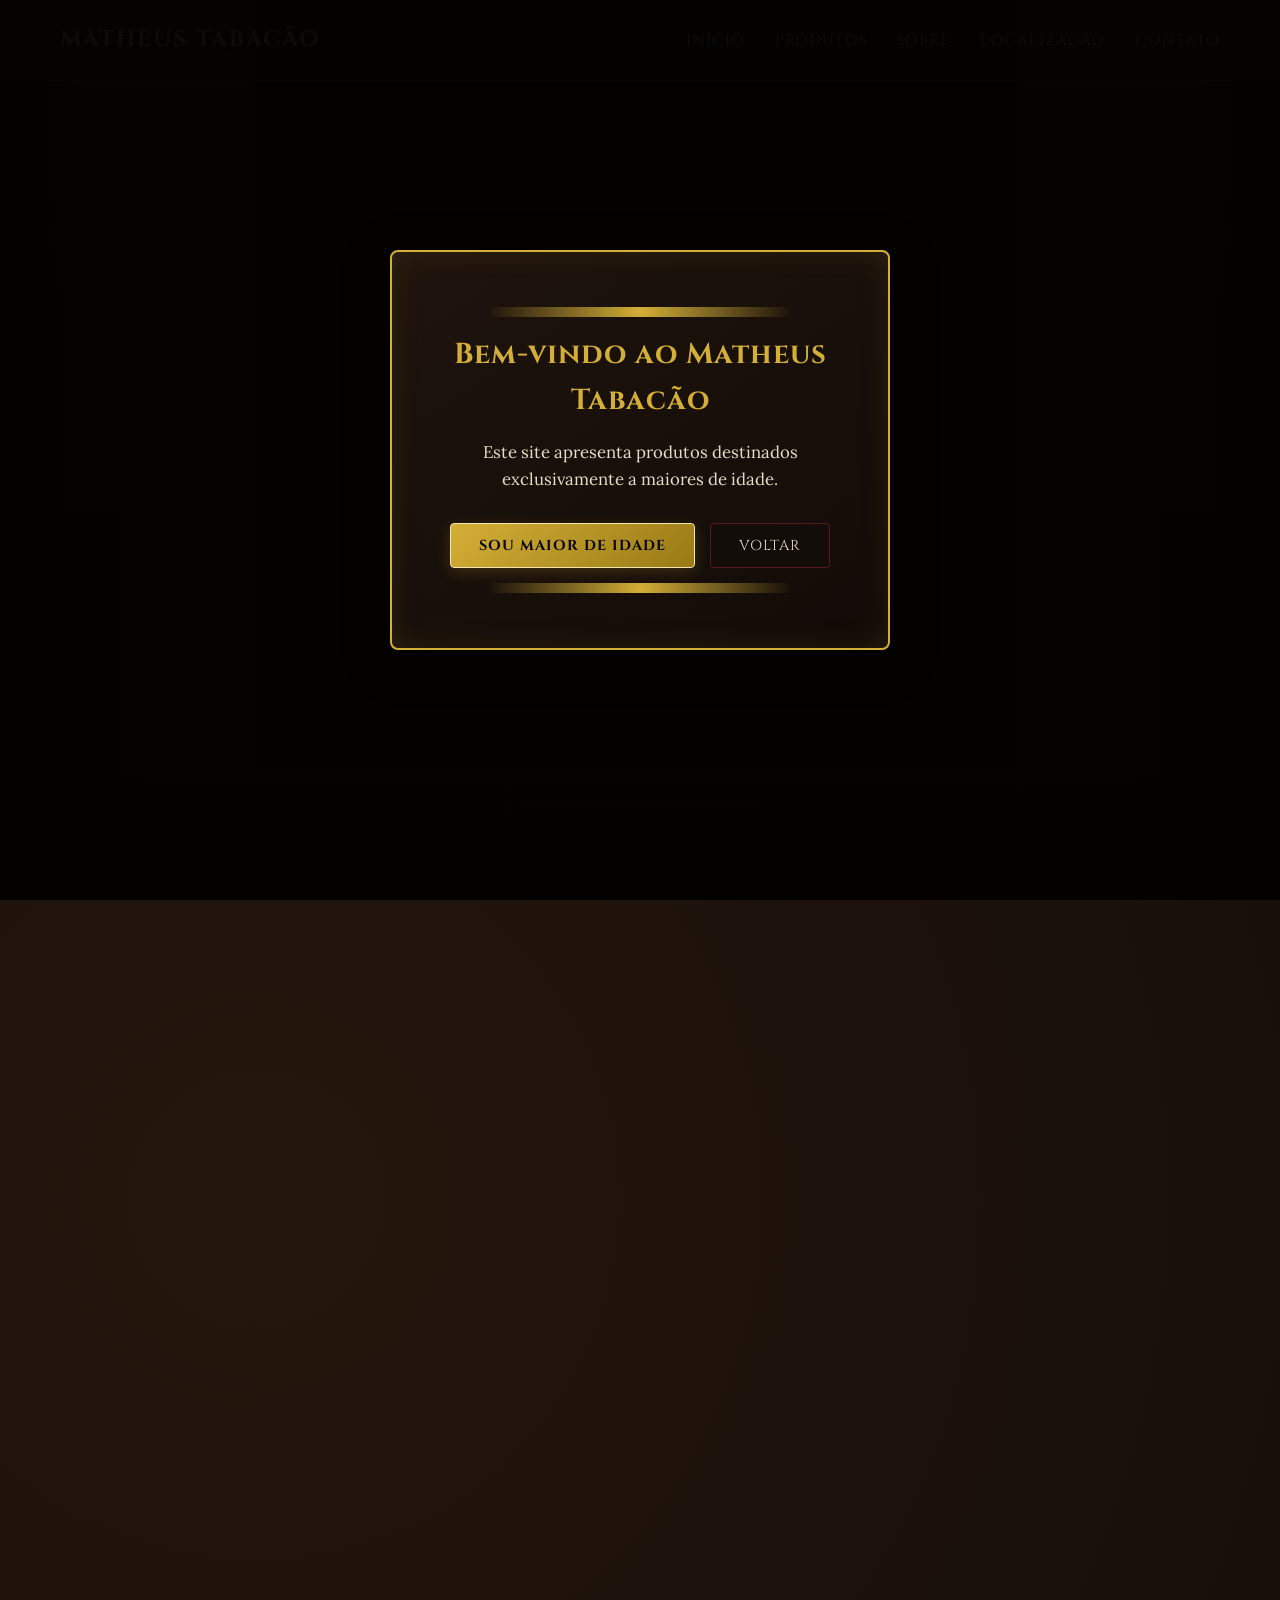
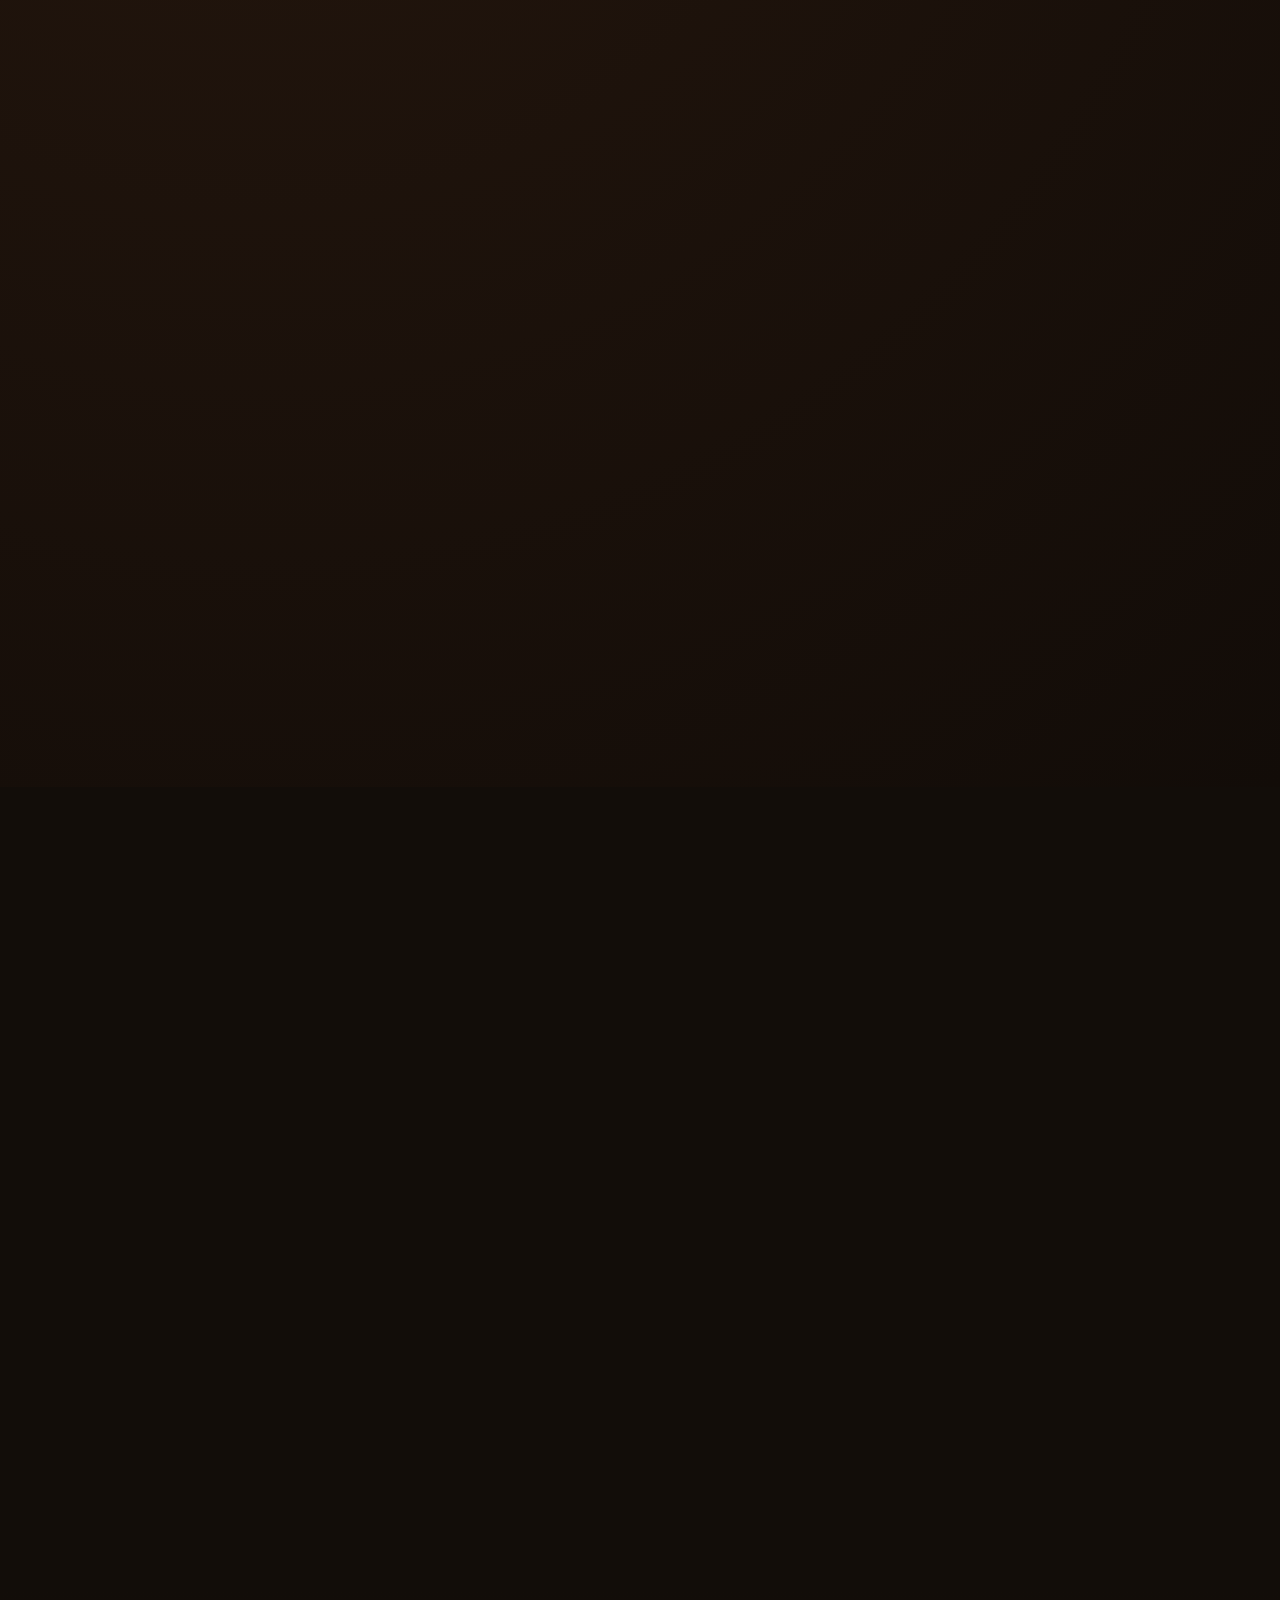
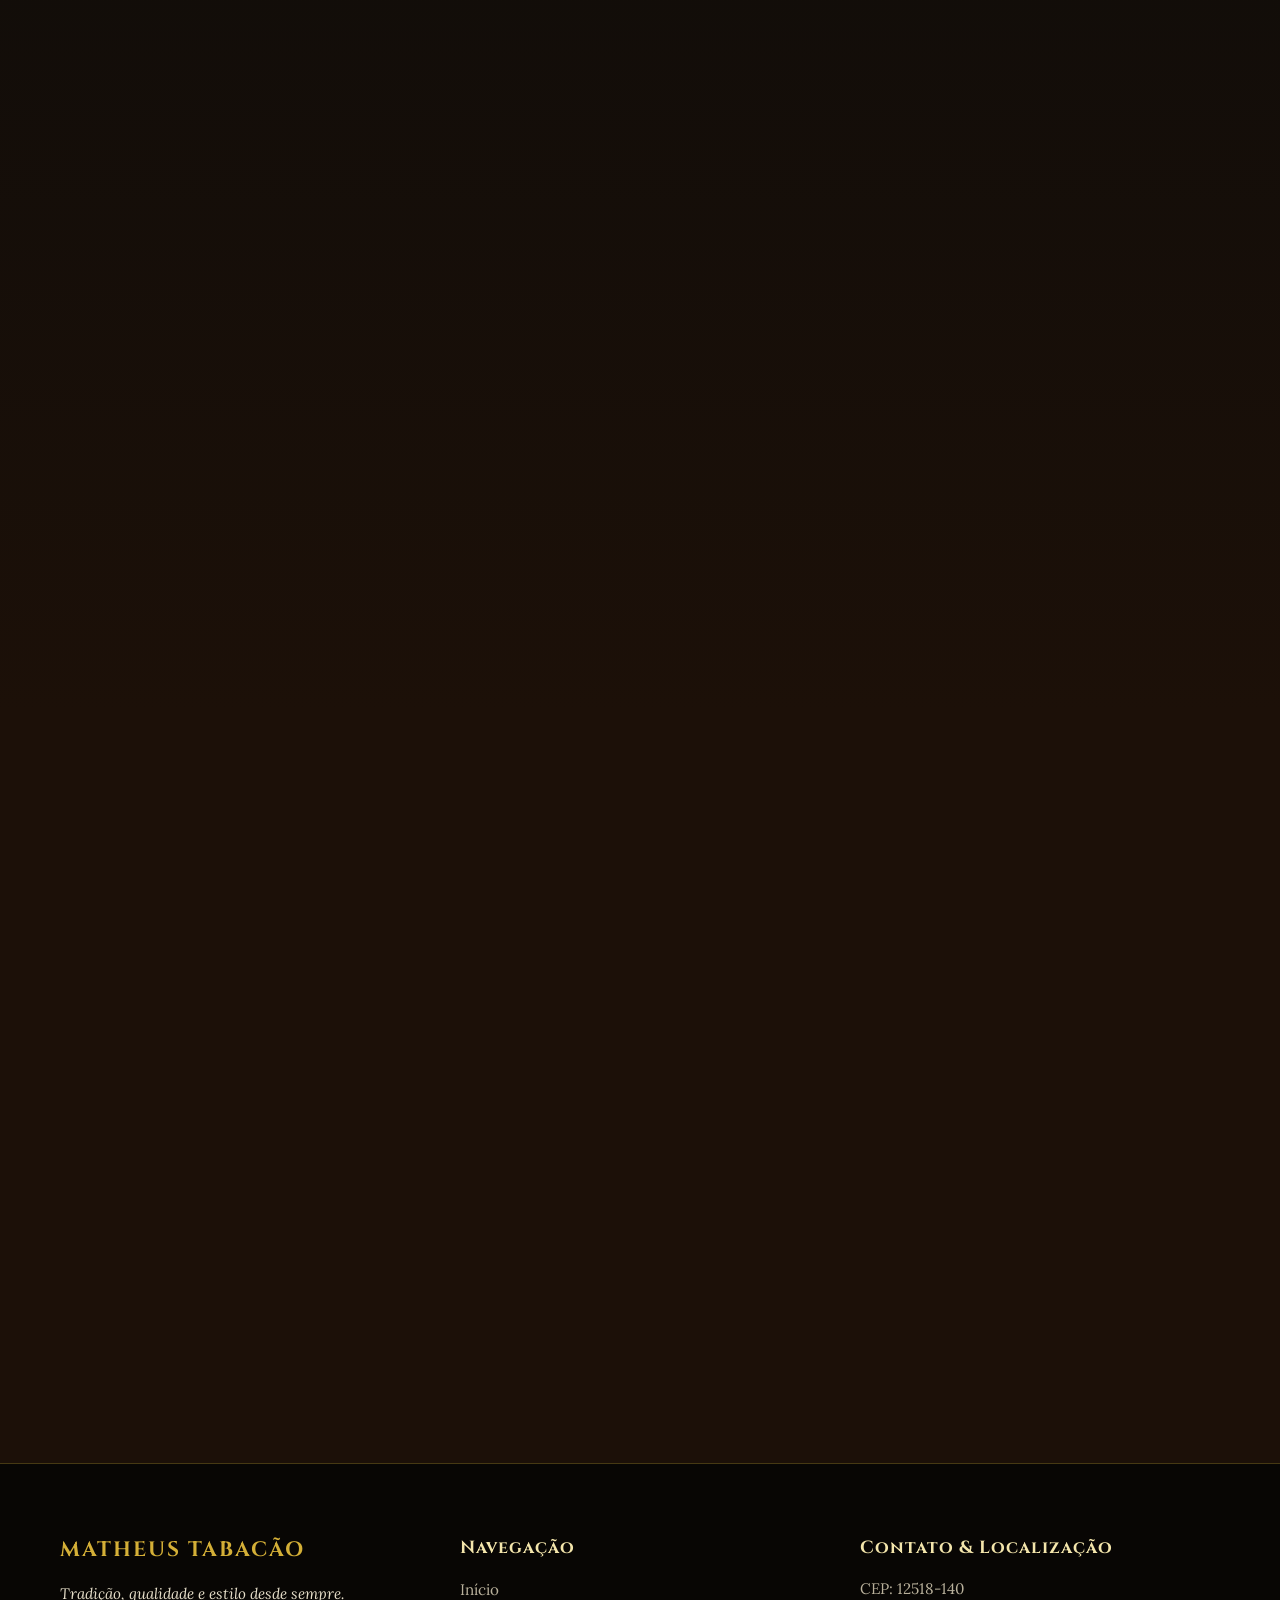
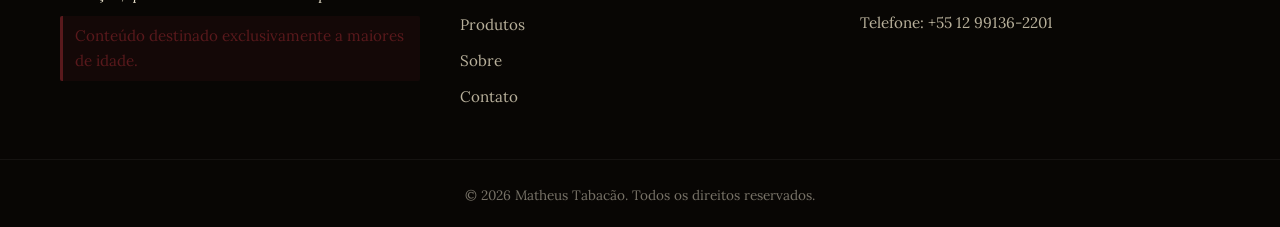
==== commit 6546e16d: "Update index.html" ====
--- a/index.html
+++ b/index.html
@@ -4,295 +4,282 @@
     <meta charset="UTF-8">
     <meta name="viewport" content="width=device-width, initial-scale=1.0">
     <title>Matheus Tabacão | Tradição e Elegância</title>
-    <!-- Google Fonts: Playfair Display para títulos vintage e Inter/Lora para textos -->
+    <!-- Google Fonts para tipografia serifada clássica -->
     <link rel="preconnect" href="https://fonts.googleapis.com">
     <link rel="preconnect" href="https://fonts.gstatic.com" crossorigin>
-    <link href="https://fonts.googleapis.com/css2?family=Cinzel:wght@500;700&family=Playfair+Display:ital,wght@0,400;0,600;0,700;1,400&family=Source+Sans+3:wght@300;400;600&display=swap" rel="stylesheet">
+    <link href="https://fonts.googleapis.com/css2?family=Cinzel:wght@400;600;700;900&family=Playfair+Display:ital,wght@0,400;0,600;0,700;1,400&family=Lora:ital,wght@0,400;0,600;1,400&display=swap" rel="stylesheet">
     <link rel="stylesheet" href="style.css">
 </head>
 <body>
 
-    <!-- MODAL DE VERIFICAÇÃO DE IDADE -->
-    <div id="age-modal" class="modal-overlay">
-        <div class="modal-content">
-            <div class="modal-ornament"></div>
-            <h2>MATHEUS TABACÃO</h2>
-            <p>Este estabelecimento comercializa produtos destinados exclusivamente a maiores de 18 anos.</p>
-            <div class="modal-buttons">
-                <button id="btn-over-18" class="btn-primary">Tenho 18 anos ou mais</button>
-                <button id="btn-under-18" class="btn-secondary">Sou menor de 18 anos</button>
-            </div>
+    <!-- 1. TELA DE ENTRADA / AVISO DE MAIORIDADE -->
+    <div id="age-modal" class="age-modal-overlay">
+        <div class="age-modal-content">
+            <div class="modal-ornament top"></div>
+            <h2>Bem-vindo ao Matheus Tabacão</h2>
+            <p>Este site apresenta produtos destinados exclusivamente a maiores de idade.</p>
+            <div class="age-modal-buttons">
+                <button id="btn-adult" class="btn-gold">Sou maior de idade</button>
+                <button id="btn-exit" class="btn-dark">Voltar</button>
+            </div>
+            <div class="modal-ornament bottom"></div>
         </div>
     </div>
 
-    <!-- CABEÇALHO -->
-    <header id="header">
+    <!-- 2. HEADER -->
+    <header id="header" class="header">
         <div class="container header-container">
-            <a href="#" class="logo">MATHEUS TABACÃO</a>
-            <nav class="nav-menu" id="nav-menu">
-                <ul>
-                    <li><a href="#inicio">Início</a></li>
-                    <li><a href="#produtos">Produtos</a></li>
-                    <li><a href="#sobre">Sobre</a></li>
-                    <li><a href="#localizacao">Localização</a></li>
-                    <li><a href="#pagamento">Pagamento</a></li>
+            <a href="#inicio" class="logo">MATHEUS TABACÃO</a>
+            
+            <nav class="navbar" id="navbar">
+                <ul class="nav-links">
+                    <li><a href="#inicio" class="nav-link">Início</a></li>
+                    <li><a href="#produtos" class="nav-link">Produtos</a></li>
+                    <li><a href="#sobre" class="nav-link">Sobre</a></li>
+                    <li><a href="#localizacao" class="nav-link">Localização</a></li>
+                    <li><a href="#contato" class="nav-link">Contato</a></li>
                 </ul>
             </nav>
-            <a href="https://wa.me/5512991362201?text=Olá,%20gostaria%20de%20saber%20mais%20sobre%20os%20produtos." target="_blank" class="btn-header">Contato</a>
-            <div class="menu-toggle" id="menu-toggle">
+
+            <button class="hamburger" id="hamburger" aria-label="Menu Mobile">
                 <span></span>
                 <span></span>
                 <span></span>
-            </div>
+            </button>
         </div>
     </header>
 
-    <!-- HERO SECTION -->
+    <!-- 3. HERO -->
     <section id="inicio" class="hero">
         <div class="hero-overlay"></div>
-        <div class="container hero-content">
-            <h1 class="fade-in">MATHEUS TABACÃO</h1>
-            <p class="fade-in">Tradição, qualidade e atendimento.</p>
-            <a href="#produtos" class="btn-primary fade-in">CONHEÇA NOSSOS PRODUTOS</a>
-        </div>
-    </section>
-
-    <!-- PRODUTOS -->
-    <section id="produtos" class="section products-section">
+        <div class="container hero-content animate-on-scroll">
+            <span class="hero-subtitle-top">ESTABELECIMENTO TRADICIONAL</span>
+            <h1>MATHEUS TABACÃO</h1>
+            <p>Uma experiência clássica, elegante e tradicional.</p>
+            <a href="#sobre" class="btn-gold hero-btn">Conheça nossa história</a>
+        </div>
+        <div class="hero-vignette"></div>
+    </section>
+
+    <!-- 4. SEÇÃO DE PRODUTOS -->
+    <section id="produtos" class="products-section">
         <div class="container">
-            <div class="section-title">
-                <h2>Catálogo Selecionado</h2>
-                <p>Marcas de referência e produtos tradicionais</p>
-                <span class="disclaimer-note">* Produtos, preços e disponibilidade devem ser confirmados diretamente com a loja.</span>
+            <div class="section-header animate-on-scroll">
+                <h2>Nossos Catálogos & Categorias</h2>
+                <p>Explore nossa seleção dedicada aos apreciadores da alta tradição</p>
+                <div class="gold-divider"></div>
             </div>
 
             <!-- Filtros de Categoria -->
-            <div class="product-filters">
+            <div class="product-filters animate-on-scroll">
                 <button class="filter-btn active" data-filter="all">Todos</button>
                 <button class="filter-btn" data-filter="charutos">Charutos</button>
                 <button class="filter-btn" data-filter="tabacos">Tabacos</button>
                 <button class="filter-btn" data-filter="acessorios">Acessórios</button>
                 <button class="filter-btn" data-filter="isqueiros">Isqueiros</button>
-                <button class="filter-btn" data-filter="papelaria">Papelaria</button>
+                <button class="filter-btn" data-filter="fumantes">Artigos para fumantes</button>
             </div>
 
             <!-- Grid de Produtos -->
             <div class="products-grid">
-
-                <!-- Card 1: Charutos -->
-                <div class="product-card" data-category="charutos">
-                    <div class="product-img-wrapper">
-                        <!-- Substitua o atributo src pela imagem real do produto -->
-                        <img src="https://images.unsplash.com/photo-1544816155-12df9643f363?auto=format&fit=crop&w=600&q=80" alt="Charuto Davidoff">
-                        <span class="product-brand">Davidoff</span>
-                    </div>
-                    <div class="product-info">
-                        <h3>Charuto Selecionado</h3>
-                        <p class="product-desc">Seleção especial de charutos importados com notas amadeiradas e excelente maturação.</p>
-                        <div class="product-footer">
-                            <span class="product-price">Consulte o valor</span>
-                            <a href="https://wa.me/5512991362201?text=Olá,%20gostaria%20de%20consultar%20disponibilidade%20e%20preço%20do%20Charuto%20Davidoff." target="_blank" class="btn-card">Consultar</a>
-                        </div>
-                    </div>
-                </div>
-
-                <!-- Card 2: Tabacos -->
-                <div class="product-card" data-category="tabacos">
-                    <div class="product-img-wrapper">
-                        <img src="https://images.unsplash.com/photo-1516762689617-e16fbcef4ac9?auto=format&fit=crop&w=600&q=80" alt="Tabaco Tradicional">
-                        <span class="product-brand">Tabacaria</span>
-                    </div>
-                    <div class="product-info">
-                        <h3>Tabaco Artesanal / Premium</h3>
-                        <p class="product-desc">Misturas selecionadas para apreciadores de cortes refinados e aromas clássicos.</p>
-                        <div class="product-footer">
-                            <span class="product-price">Consulte o valor</span>
-                            <a href="https://wa.me/5512991362201?text=Olá,%20gostaria%20de%20consultar%20disponibilidade%20e%20preço%20do%20Tabaco%20Premium." target="_blank" class="btn-card">Consultar</a>
-                        </div>
-                    </div>
-                </div>
-
-                <!-- Card 3: Isqueiros -->
-                <div class="product-card" data-category="isqueiros">
-                    <div class="product-img-wrapper">
-                        <img src="https://images.unsplash.com/photo-1509198397868-475647b2a1e5?auto=format&fit=crop&w=600&q=80" alt="Isqueiro Zippo">
-                        <span class="product-brand">Zippo / BIC</span>
-                    </div>
-                    <div class="product-info">
-                        <h3>Isqueiros Clássicos e Recarregáveis</h3>
-                        <p class="product-desc">Durabilidade, acabamento metálico refinado e confiabilidade atemporal.</p>
-                        <div class="product-footer">
-                            <span class="product-price">Consulte o valor</span>
-                            <a href="https://wa.me/5512991362201?text=Olá,%20gostaria%20de%20consultar%20disponibilidade%20e%20preço%20dos%20Isqueiros." target="_blank" class="btn-card">Consultar</a>
-                        </div>
-                    </div>
-                </div>
-
-                <!-- Card 4: Acessórios -->
-                <div class="product-card" data-category="acessorios">
-                    <div class="product-img-wrapper">
-                        <img src="https://images.unsplash.com/photo-1522335789203-aabd1fc54bc9?auto=format&fit=crop&w=600&q=80" alt="Acessório Stanley">
-                        <span class="product-brand">Stanley</span>
-                    </div>
-                    <div class="product-info">
-                        <h3>Copos e Térmicos Stanley</h3>
-                        <p class="product-desc">Mantém sua bebida na temperatura ideal durante momentos de contemplação e descanso.</p>
-                        <div class="product-footer">
-                            <span class="product-price">Consulte o valor</span>
-                            <a href="https://wa.me/5512991362201?text=Olá,%20gostaria%20de%20consultar%20disponibilidade%20e%20preço%20dos%20produtos%20Stanley." target="_blank" class="btn-card">Consultar</a>
-                        </div>
-                    </div>
-                </div>
-
-                <!-- Card 5: Papelaria -->
-                <div class="product-card" data-category="papelaria">
-                    <div class="product-img-wrapper">
-                        <img src="https://images.unsplash.com/photo-1589829545856-d10d557cf95f?auto=format&fit=crop&w=600&q=80" alt="Papelaria RAW e OCB">
-                        <span class="product-brand">RAW / OCB</span>
-                    </div>
-                    <div class="product-info">
-                        <h3>Papelaria para Fumantes</h3>
-                        <p class="product-desc">Variedade em sedas de alta qualidade, piteiras e filtros das marcas mais conceituadas do mercado.</p>
-                        <div class="product-footer">
-                            <span class="product-price">Consulte o valor</span>
-                            <a href="https://wa.me/5512991362201?text=Olá,%20gostaria%20de%20consultar%20disponibilidade%20e%20preço%20da%20Papelaria." target="_blank" class="btn-card">Consultar</a>
-                        </div>
-                    </div>
-                </div>
-
-                <!-- Card 6: Acessórios / Cortadores -->
-                <div class="product-card" data-category="acessorios">
-                    <div class="product-img-wrapper">
-                        <img src="https://images.unsplash.com/photo-1512496015851-a90fb38ba796?auto=format&fit=crop&w=600&q=80" alt="Acessórios para Charutos">
-                        <span class="product-brand">Variedados</span>
-                    </div>
-                    <div class="product-info">
-                        <h3>Cortadores e Cinzeiros</h3>
-                        <p class="product-desc">Utensílios robustos e elegantes para o ritual completo com acabamento clássico.</p>
-                        <div class="product-footer">
-                            <span class="product-price">Consulte o valor</span>
-                            <a href="https://wa.me/5512991362201?text=Olá,%20gostaria%20de%20consultar%20disponibilidade%20e%20preço%20dos%20acessórios." target="_blank" class="btn-card">Consultar</a>
-                        </div>
-                    </div>
-                </div>
-
-            </div>
-        </div>
-    </section>
-
-    <!-- SOBRE -->
-    <section id="sobre" class="section about-section">
+                
+                <!-- Card 1 -->
+                <div class="product-card animate-on-scroll" data-category="charutos">
+                    <div class="card-image-wrapper">
+                        <img src="https://images.unsplash.com/photo-1544816155-12df9643f363?auto=format&fit=crop&w=600&q=80" alt="Charutos Premium">
+                        <span class="product-badge">Charutos</span>
+                    </div>
+                    <div class="card-body">
+                        <h3>Seleção de Charutos Finos</h3>
+                        <p class="product-desc">Folhas selecionadas de procedência consagrada para uma queima uniforme e aromática.</p>
+                        <span class="product-brand">Exemplo: Marcas Clássicas de Referência</span>
+                        <button class="btn-details" onclick="openProductModal('Seleção de Charutos Finos', 'Folhas selecionadas de procedência consagrada para uma queima uniforme e aromática, proporcionando notas amadeiradas e complexas.', 'Marcas Clássicas de Referência')">Ver detalhes</button>
+                    </div>
+                </div>
+
+                <!-- Card 2 -->
+                <div class="product-card animate-on-scroll" data-category="tabacos">
+                    <div class="card-image-wrapper">
+                        <img src="https://images.unsplash.com/photo-1512496015851-a90fb38ba796?auto=format&fit=crop&w=600&q=80" alt="Tabacos Artesanais">
+                        <span class="product-badge">Tabacos</span>
+                    </div>
+                    <div class="card-body">
+                        <h3>Tabacos de Cachimbo</h3>
+                        <p class="product-desc">Misturas tradicionais encorpadas, aromáticas e com curas artesanais refinadas.</p>
+                        <span class="product-brand">Exemplo: Linhas Tradicionais</span>
+                        <button class="btn-details" onclick="openProductModal('Tabacos de Cachimbo', 'Misturas tradicionais encorpadas, aromáticas e com curas artesanais refinadas para momentos de contemplação.', 'Linhas Tradicionais')">Ver detalhes</button>
+                    </div>
+                </div>
+
+                <!-- Card 3 -->
+                <div class="product-card animate-on-scroll" data-category="acessorios">
+                    <div class="card-image-wrapper">
+                        <img src="https://images.unsplash.com/photo-1522335789203-aabd1fc54bc9?auto=format&fit=crop&w=600&q=80" alt="Cortadores e Guilhotinas">
+                        <span class="product-badge">Acessórios</span>
+                    </div>
+                    <div class="card-body">
+                        <h3>Cortadores e Guilhotinas</h3>
+                        <p class="product-desc">Utensílios de alta precisão em aço inoxidável e acabamentos clássicos em madeira ou ouro velho.</p>
+                        <span class="product-brand">Exemplo: Padrão Internacional</span>
+                        <button class="btn-details" onclick="openProductModal('Cortadores e Guilhotinas', 'Utensílios de alta precisão em aço inoxidável e acabamentos clássicos garantindo um corte limpo e perfeito.', 'Padrão Internacional')">Ver detalhes</button>
+                    </div>
+                </div>
+
+                <!-- Card 4 -->
+                <div class="product-card animate-on-scroll" data-category="isqueiros">
+                    <div class="card-image-wrapper">
+                        <img src="https://images.unsplash.com/photo-1513151233558-d860c5398176?auto=format&fit=crop&w=600&q=80" alt="Isqueiros e Maçaricos">
+                        <span class="product-badge">Isqueiros</span>
+                    </div>
+                    <div class="card-body">
+                        <h3>Isqueiros e Maçaricos</h3>
+                        <p class="product-desc">Chamas resistentes ao vento e design robusto com empunhadura ergonômica e elegante.</p>
+                        <span class="product-brand">Exemplo: Modelos de Colecionador</span>
+                        <button class="btn-details" onclick="openProductModal('Isqueiros e Maçaricos', 'Chamas resistentes ao vento e design robusto com empunhadura ergonômica e acabamento requintado.', 'Modelos de Colecionador')">Ver detalhes</button>
+                    </div>
+                </div>
+
+                <!-- Card 5 -->
+                <div class="product-card animate-on-scroll" data-category="fumantes">
+                    <div class="card-image-wrapper">
+                        <img src="https://images.unsplash.com/photo-1509198397868-475647b2a1e5?auto=format&fit=crop&w=600&q=80" alt="Artigos para Fumantes">
+                        <span class="product-badge">Artigos para Fumantes</span>
+                    </div>
+                    <div class="card-body">
+                        <h3>Cinzeiros e Porta-Charutos</h3>
+                        <p class="product-desc">Peças robustas em cerâmica pesada, metal envelhecido e detalhes em madeira nobre.</p>
+                        <span class="product-brand">Exemplo: Estética Vintage</span>
+                        <button class="btn-details" onclick="openProductModal('Cinzeiros e Porta-Charutos', 'Peças robustas em cerâmica pesada, metal envelhecido e detalhes em madeira nobre projetadas para durar gerações.', 'Estética Vintage')">Ver detalhes</button>
+                    </div>
+                </div>
+
+            </div>
+        </div>
+    </section>
+
+    <!-- 5. SOBRE A LOJA -->
+    <section id="sobre" class="about-section">
         <div class="container about-container">
-            <div class="about-text">
-                <h2>Sobre a Matheus Tabacão</h2>
-                <p>Fundada com a essência das antigas tabacarias tradicionais, a <strong>Matheus Tabacão</strong> preza pela excelência em cada detalhe. Nosso ambiente foi pensado para proporcionar uma experiência acolhedora, resgatando o charme clássico, o atendimento atencioso e a curadoria rigorosa de produtos.</p>
-                <p>Trabalhamos com marcas consagradas mundialmente, oferecendo um portfólio diversificado que atende aos apreciadores mais exigentes. Valorizamos a cordialidade, o respeito e a tradição de um bom atendimento de balcão.</p>
-            </div>
-            <div class="about-image">
+            <div class="about-text animate-on-scroll">
+                <span class="section-subtitle">Nossa Essência</span>
+                <h2>A tradição do Matheus Tabacão</h2>
+                <div class="gold-divider-left"></div>
+                <p>No <strong>Matheus Tabacão</strong>, cada detalhe foi concebido para resgatar a atmosfera acolhedora e refinada das antigas tabacarias tradicionais. Prezamos pelo atendimento consultivo, respeitando o tempo e o gosto de cada apreciador.</p>
+                <p>Nosso ambiente clássico e amadeirado abriga acessórios selecionados e uma curadoria voltada ao bem-estar e à contemplação de momentos únicos. Valorizamos a sofisticação, a qualidade atemporal e a arte de receber bem.</p>
+                <div class="about-features">
+                    <div class="feature-item">
+                        <span class="feature-icon">❦</span>
+                        <span>Atendimento Consultivo</span>
+                    </div>
+                    <div class="feature-item">
+                        <span class="feature-icon">❦</span>
+                        <span>Ambiente Clássico e Acolhedor</span>
+                    </div>
+                    <div class="feature-item">
+                        <span class="feature-icon">❦</span>
+                        <span>Acessórios de Alto Padrão</span>
+                    </div>
+                </div>
+            </div>
+            <div class="about-image animate-on-scroll">
                 <div class="image-frame">
-                    <img src="https://images.unsplash.com/photo-1514517521153-1be72277b32f?auto=format&fit=crop&w=800&q=80" alt="Interior Clássico Tabacaria">
-                </div>
-            </div>
-        </div>
-    </section>
-
-    <!-- LOCALIZAÇÃO -->
-    <section id="localizacao" class="section location-section">
-        <div class="container">
-            <div class="section-title">
-                <h2>Onde Estamos</h2>
-                <p>Venha nos fazer uma visita</p>
-            </div>
-            <div class="location-content">
-                <div class="location-card">
-                    <div class="location-details">
-                        <h3>Matheus Tabacão</h3>
-                        <p id="store-address"><strong>Endereço:</strong> [Insira o endereço completo da loja aqui]</p>
-                        <p><strong>CEP:</strong> 12518-140</p>
-                        <a href="https://www.google.com/maps/search/?api=1&query=CEP+12518-140" target="_blank" class="btn-primary">Como chegar</a>
-                    </div>
-                    <!-- Área reservada para futuro Google Maps -->
-                    <div class="map-placeholder">
-                        <div class="map-notice">
-                            <span>Mapa interativo (Google Maps) pronto para inserção futura</span>
-                        </div>
-                    </div>
-                </div>
-            </div>
-        </div>
-    </section>
-
-    <!-- PAGAMENTO -->
-    <section id="pagamento" class="section payment-section">
-        <div class="container">
-            <div class="section-title">
-                <h2>Formas de Pagamento</h2>
-                <p>Facilidade e segurança na sua compra</p>
-            </div>
-            <div class="payment-grid">
-                <div class="payment-card">
-                    <div class="payment-icon">💳</div>
-                    <h3>Cartões de Crédito / Débito</h3>
-                    <p>Aceitamos as principais bandeiras do mercado em transações presenciais ou online.</p>
-                </div>
-                <div class="payment-card">
-                    <div class="payment-icon">⚡</div>
-                    <h3>PIX</h3>
-                    <p>Pagamento instantâneo, prático e seguro com aprovação imediata.</p>
-                </div>
-                <div class="payment-card">
-                    <div class="payment-icon">💵</div>
-                    <h3>Dinheiro em Espécie</h3>
-                    <p>Atendimento tradicional com troco e facilidade no balcão.</p>
-                </div>
-            </div>
-        </div>
-    </section>
-
-    <!-- CONTATO / WHATSAPP -->
-    <section class="section contact-cta-section">
-        <div class="container text-center">
-            <h2>Atendimento Personalizado</h2>
-            <p>Dúvidas sobre produtos, disponibilidade ou encomendas? Fale diretamente conosco.</p>
-            <a href="https://wa.me/5512991362201?text=Olá,%20gostaria%20de%20atendimento." target="_blank" class="btn-whatsapp">
-                <svg width="24" height="24" fill="currentColor" viewBox="0 0 24 24"><path d="M.057 24l1.687-6.163c-1.041-1.804-1.588-3.849-1.587-5.946.003-6.556 5.338-11.891 11.893-11.891 3.181.001 6.167 1.24 8.413 3.488 2.245 2.248 3.481 5.236 3.48 8.414-.003 6.557-5.338 11.892-11.893 11.892-1.99-.001-3.951-.5-5.688-1.448l-6.305 1.654zm6.597-3.807c1.676.995 3.276 1.591 5.392 1.592 5.448 0 9.886-4.434 9.889-9.885.002-5.462-4.415-9.89-9.881-9.892-5.452 0-9.887 4.434-9.889 9.884-.001 2.225.651 3.891 1.746 5.634l-.999 3.648 3.742-.981zm11.387-5.464c-.074-.124-.272-.198-.57-.347-.297-.149-1.758-.868-2.031-.967-.272-.099-.47-.149-.669.149-.198.297-.768.967-.941 1.165-.173.198-.347.223-.644.074-.297-.149-1.255-.462-2.39-1.475-.883-.788-1.48-1.761-1.653-2.059-.173-.297-.018-.458.13-.606.134-.133.297-.347.446-.521.151-.172.2-.296.3-.495.099-.198.05-.372-.025-.521-.075-.148-.669-1.611-.916-2.206-.242-.579-.487-.501-.669-.51l-.57-.01c-.198 0-.52.074-.792.372s-1.04 1.016-1.04 2.479 1.065 2.876 1.213 3.074c.149.198 2.095 3.2 5.076 4.487.709.306 1.263.489 1.694.626.712.226 1.36.194 1.872.118.571-.085 1.758-.719 2.006-1.413.248-.695.248-1.29.173-1.414z"/></svg>
-                Falar pelo WhatsApp
-            </a>
-        </div>
-    </section>
-
-    <!-- RODAPÉ -->
+                    <img src="https://images.unsplash.com/photo-1507679799987-c73779587ccf?auto=format&fit=crop&w=800&q=80" alt="Interior Tabacaria Tradicional">
+                </div>
+            </div>
+        </div>
+    </section>
+
+    <!-- 6. LOCALIZAÇÃO -->
+    <section id="localizacao" class="location-section">
+        <div class="container animate-on-scroll">
+            <div class="section-header">
+                <h2>Visite o Matheus Tabacão</h2>
+                <p>Venha conhecer nosso espaço e desfrutar de uma atmosfera única</p>
+                <div class="gold-divider"></div>
+            </div>
+            
+            <div class="location-box">
+                <div class="location-info">
+                    <h3>Localização Oficial</h3>
+                    <p class="cep-display">CEP: <strong>12518-140</strong></p>
+                    <p class="location-note">Para sua comodidade, utilize o botão abaixo para abrir a rota em sua ferramenta de mapas de preferência.</p>
+                    <a href="https://www.google.com/maps/search/?api=1&query=12518-140" target="_blank" rel="noopener noreferrer" class="btn-gold">
+                        Ver localização
+                    </a>
+                </div>
+            </div>
+        </div>
+    </section>
+
+    <!-- 7. CONTATO -->
+    <section id="contato" class="contact-section">
+        <div class="container animate-on-scroll">
+            <div class="section-header">
+                <h2>Entre em contato</h2>
+                <p>Estamos à disposição para tirar dúvidas e prestar um atendimento personalizado</p>
+                <div class="gold-divider"></div>
+            </div>
+
+            <div class="contact-box">
+                <div class="contact-card-inner">
+                    <span class="contact-icon">📱</span>
+                    <h3>Atendimento via WhatsApp</h3>
+                    <p class="phone-number">+55 12 99136-2201</p>
+                    <a href="https://wa.me/5512991362201?text=Olá,%20gostaria%20de%20saber%20mais%20sobre%20os%20produtos%20do%20Matheus%20Tabacão." target="_blank" rel="noopener noreferrer" class="btn-gold">
+                        Falar pelo WhatsApp
+                    </a>
+                </div>
+            </div>
+        </div>
+    </section>
+
+    <!-- 8. RODAPÉ -->
     <footer class="footer">
-        <div class="container footer-container">
+        <div class="container footer-content">
             <div class="footer-col">
                 <h3>MATHEUS TABACÃO</h3>
-                <p>Tradição, elegância e atendimento de excelência.</p>
-            </div>
+                <p class="footer-slogan">Tradição, qualidade e estilo desde sempre.</p>
+                <p class="warning-text">Conteúdo destinado exclusivamente a maiores de idade.</p>
+            </div>
+
             <div class="footer-col">
-                <h4>Links Rápidos</h4>
-                <ul>
+                <h4>Navegação</h4>
+                <ul class="footer-links">
                     <li><a href="#inicio">Início</a></li>
                     <li><a href="#produtos">Produtos</a></li>
                     <li><a href="#sobre">Sobre</a></li>
-                    <li><a href="#localizacao">Localização</a></li>
-                    <li><a href="#pagamento">Pagamento</a></li>
+                    <li><a href="#contato">Contato</a></li>
                 </ul>
             </div>
+
             <div class="footer-col">
-                <h4>Contato & Local</h4>
-                <p><strong>Telefone / WhatsApp:</strong> (12) 99136-2201</p>
-                <p><strong>CEP:</strong> 12518-140</p>
-            </div>
-            <div class="footer-col">
-                <h4>Aviso Legal</h4>
-                <p class="footer-age-warning">Estabelecimento restrito a maiores de 18 anos. Aprecie com moderação.</p>
+                <h4>Contato & Localização</h4>
+                <p>CEP: 12518-140</p>
+                <p>Telefone: +55 12 99136-2201</p>
             </div>
         </div>
         <div class="footer-bottom">
             <p>&copy; 2026 Matheus Tabacão. Todos os direitos reservados.</p>
         </div>
     </footer>
+
+    <!-- Botão Voltar ao Topo -->
+    <button id="back-to-top" class="back-to-top" aria-label="Voltar ao topo">↑</button>
+
+    <!-- Modal de Detalhes do Produto -->
+    <div id="product-modal" class="product-modal">
+        <div class="product-modal-content">
+            <span class="close-modal" onclick="closeProductModal()">&times;</span>
+            <div class="modal-ornament top"></div>
+            <h3 id="modal-title">Título do Produto</h3>
+            <span id="modal-brand" class="modal-brand-tag">Marca</span>
+            <p id="modal-description">Descrição detalhada do produto.</p>
+            <p class="modal-disclaimer"><em>* Consulte nossa equipe via WhatsApp para informações sobre disponibilidade e portfólio completo.</em></p>
+            <div class="modal-ornament bottom"></div>
+        </div>
+    </div>
 
     <script src="script.js"></script>
 </body>
 </html>
+
--- a/style.css
+++ b/style.css
@@ -1,636 +1,943 @@
+/* ==========================================
+   VARIÁVEIS E CONFIGURAÇÕES GLOBAIS
+   ========================================== */
 :root {
-    --bg-wood-dark: #0f0a07;
-    --bg-wood-card: #1b120c;
-    --wood-border: #3d2618;
-    --gold-rustic: #d4af37;
-    --gold-hover: #f3c643;
-    --text-light: #e6dfd5;
-    --text-muted: #a89f91;
-    --whatsapp-green: #25d366;
+    --bg-dark: #120d09;
+    --bg-card: #1b130e;
+    --wood-nugget: #2c1a0e;
+    --wood-dark: #1c1008;
+    --aged-beige: #e6dec9;
+    --aged-beige-dim: #b8b09b;
+    --gold: #d4af37;
+    --gold-light: #f3e5ab;
+    --gold-dark: #997a15;
+    --black: #080604;
+    --burgundy: #59191c;
+    --burgundy-dark: #380e10;
+    
+    --font-title: 'Cinzel', serif;
+    --font-heading: 'Playfair Display', serif;
+    --font-body: 'Lora', serif;
 }
 
 * {
     margin: 0;
     padding: 0;
     box-sizing: border-box;
-    font-family: 'Roboto', sans-serif;
+}
+
+html {
     scroll-behavior: smooth;
+    font-size: 16px;
 }
 
 body {
-    background-color: var(--bg-wood-dark);
-    color: var(--text-light);
-    background-image: radial-gradient(circle at 50% 50%, #17100b 0%, #0f0a07 100%);
-}
-
-/* Cabeçalho Rústico */
-header {
+    background-color: var(--bg-dark);
+    color: var(--aged-beige);
+    font-family: var(--font-body);
+    line-height: 1.6;
+    overflow-x: hidden;
+    background-image: radial-gradient(circle at 50% 50%, #1c120c 0%, #0c0806 100%);
+}
+
+h1, h2, h3, h4, h5, h6 {
+    font-family: var(--font-title);
+    color: var(--gold-light);
+    letter-spacing: 1px;
+}
+
+a {
+    text-decoration: none;
+    color: inherit;
+    transition: all 0.3s ease;
+}
+
+ul {
+    list-style: none;
+}
+
+.container {
+    width: 100%;
+    max-width: 1200px;
+    margin: 0 auto;
+    padding: 0 20px;
+}
+
+/* ==========================================
+   EFEITOS E ELEMENTOS DECORATIVOS COMUNS
+   ========================================== */
+.gold-divider {
+    width: 100px;
+    height: 2px;
+    background: linear-gradient(90deg, transparent, var(--gold), transparent);
+    margin: 15px auto 0 auto;
+}
+
+.gold-divider-left {
+    width: 80px;
+    height: 2px;
+    background: linear-gradient(90deg, var(--gold), transparent);
+    margin: 15px 0 25px 0;
+}
+
+.btn-gold {
+    display: inline-block;
+    background: linear-gradient(135deg, var(--gold) 0%, var(--gold-dark) 100%);
+    color: var(--black);
+    font-family: var(--font-title);
+    font-weight: 700;
+    padding: 12px 28px;
+    border: 1px solid var(--gold-light);
+    border-radius: 4px;
+    cursor: pointer;
+    box-shadow: 0 4px 15px rgba(212, 175, 55, 0.2);
+    transition: all 0.3s ease;
+    text-transform: uppercase;
+    letter-spacing: 1px;
+    font-size: 0.9rem;
+}
+
+.btn-gold:hover {
+    background: linear-gradient(135deg, var(--gold-light) 0%, var(--gold) 100%);
+    box-shadow: 0 0 20px rgba(243, 229, 171, 0.5);
+    transform: translateY(-2px);
+}
+
+.btn-dark {
+    display: inline-block;
+    background-color: var(--bg-dark);
+    color: var(--aged-beige);
+    font-family: var(--font-title);
+    padding: 12px 28px;
+    border: 1px solid var(--burgundy);
+    border-radius: 4px;
+    cursor: pointer;
+    transition: all 0.3s ease;
+    text-transform: uppercase;
+    letter-spacing: 1px;
+    font-size: 0.9rem;
+}
+
+.btn-dark:hover {
+    background-color: var(--burgundy);
+    color: var(--gold-light);
+    border-color: var(--gold);
+}
+
+/* ==========================================
+   1. TELA DE ENTRADA / AVISO DE MAIORIDADE
+   ========================================== */
+.age-modal-overlay {
+    position: fixed;
+    top: 0;
+    left: 0;
+    width: 100%;
+    height: 100%;
+    background-color: rgba(5, 3, 2, 0.95);
+    z-index: 9999;
+    display: flex;
+    justify-content: center;
+    align-items: center;
+    padding: 20px;
+    transition: opacity 0.5s ease;
+}
+
+.age-modal-content {
+    background: linear-gradient(145deg, #1f140d 0%, #120b07 100%);
+    border: 2px solid var(--gold);
+    border-radius: 8px;
+    padding: 40px 30px;
+    max-width: 500px;
+    width: 100%;
+    text-align: center;
+    box-shadow: 0 10px 40px rgba(0, 0, 0, 0.8), inset 0 0 30px rgba(212, 175, 55, 0.1);
+    position: relative;
+}
+
+.modal-ornament {
+    height: 10px;
+    background: radial-gradient(circle, var(--gold) 0%, transparent 70%);
+    margin: 15px 0;
+}
+
+.age-modal-content h2 {
+    font-size: 1.8rem;
+    color: var(--gold);
+    margin-bottom: 15px;
+}
+
+.age-modal-content p {
+    font-size: 1.05rem;
+    color: var(--aged-beige);
+    margin-bottom: 30px;
+}
+
+.age-modal-buttons {
+    display: flex;
+    gap: 15px;
+    justify-content: center;
+    flex-wrap: wrap;
+}
+
+/* ==========================================
+   2. HEADER
+   ========================================== */
+.header {
+    position: fixed;
+    top: 0;
+    left: 0;
+    width: 100%;
+    z-index: 1000;
+    background-color: rgba(12, 8, 6, 0.85);
+    backdrop-filter: blur(10px);
+    border-bottom: 1px solid rgba(212, 175, 55, 0.2);
+    transition: all 0.4s ease;
+}
+
+.header.scrolled {
+    background-color: rgba(8, 5, 3, 0.95);
+    border-bottom: 1px solid var(--gold);
+    box-shadow: 0 4px 20px rgba(0, 0, 0, 0.6);
+}
+
+.header-container {
     display: flex;
     justify-content: space-between;
     align-items: center;
-    padding: 18px 6%;
-    background-color: rgba(15, 10, 7, 0.95);
-    position: fixed;
-    width: 100%;
-    top: 0;
-    z-index: 1000;
-    border-bottom: 2px solid var(--wood-border);
-    backdrop-filter: blur(5px);
-}
-
-.logo h1 {
-    font-family: 'Oswald', sans-serif;
-    font-size: 1.8rem;
-    color: var(--text-light);
+    height: 80px;
+}
+
+.logo {
+    font-family: var(--font-title);
+    font-size: 1.4rem;
+    font-weight: 700;
+    color: var(--gold);
+    letter-spacing: 2px;
+    text-shadow: 0 2px 4px rgba(0,0,0,0.5);
+}
+
+.nav-links {
+    display: flex;
+    gap: 30px;
+}
+
+.nav-link {
+    font-family: var(--font-title);
+    font-size: 0.95rem;
+    color: var(--aged-beige);
+    position: relative;
+    padding-bottom: 5px;
+    text-transform: uppercase;
     letter-spacing: 1px;
-    text-transform: uppercase;
-}
-
-.logo span {
-    color: var(--gold-rustic);
-    margin-left: 4px;
-}
-
-.subtitle-cep {
-    font-size: 0.75rem;
-    color: var(--text-muted);
-    font-style: italic;
-}
-
-nav ul {
-    display: flex;
-    list-style: none;
-    gap: 25px;
-}
-
-nav ul li a {
-    text-decoration: none;
-    color: var(--text-light);
-    font-family: 'Oswald', sans-serif;
-    font-size: 1.05rem;
-    letter-spacing: 0.5px;
-    text-transform: uppercase;
-    transition: color 0.3s ease;
-}
-
-nav ul li a:hover {
-    color: var(--gold-rustic);
-}
-
-.btn-whatsapp {
-    background-color: var(--whatsapp-green);
-    color: white;
-    padding: 10px 18px;
-    border-radius: 4px;
-    text-decoration: none;
-    font-weight: 700;
-    font-size: 0.9rem;
-    display: flex;
-    align-items: center;
-    gap: 8px;
-    border: 1px solid #1da851;
+}
+
+.nav-link::after {
+    content: '';
+    position: absolute;
+    width: 0;
+    height: 2px;
+    bottom: 0;
+    left: 0;
+    background-color: var(--gold);
+    transition: width 0.3s ease;
+}
+
+.nav-link:hover {
+    color: var(--gold-light);
+}
+
+.nav-link:hover::after {
+    width: 100%;
+}
+
+.hamburger {
+    display: none;
+    background: none;
+    border: none;
+    cursor: pointer;
+    flex-direction: column;
+    gap: 6px;
+    padding: 5px;
+    z-index: 1001;
+}
+
+.hamburger span {
+    display: block;
+    width: 28px;
+    height: 2px;
+    background-color: var(--gold);
     transition: all 0.3s ease;
 }
 
-.btn-whatsapp:hover {
-    transform: translateY(-2px);
-    box-shadow: 0 4px 12px rgba(37, 211, 102, 0.4);
-}
-
-/* Hero Section Rústica */
+/* ==========================================
+   3. HERO
+   ========================================== */
 .hero {
+    position: relative;
     height: 100vh;
-    background: linear-gradient(rgba(15,10,7,0.75), rgba(15,10,7,0.85)), url('https://images.unsplash.com/photo-1544816155-12df9643f363?auto=format&fit=crop&w=1920&q=80') no-repeat center center/cover;
+    min-height: 600px;
+    background: url('https://images.unsplash.com/photo-1514362545857-3bc16c4c7d1b?auto=format&fit=crop&w=1920&q=80') no-repeat center center/cover;
     display: flex;
     align-items: center;
     justify-content: center;
     text-align: center;
+}
+
+.hero-overlay {
+    position: absolute;
+    top: 0;
+    left: 0;
+    width: 100%;
+    height: 100%;
+    background: linear-gradient(to bottom, rgba(12, 8, 6, 0.75), rgba(8, 5, 3, 0.9));
+}
+
+.hero-vignette {
+    position: absolute;
+    top: 0;
+    left: 0;
+    width: 100%;
+    height: 100%;
+    box-shadow: inset 0 0 100px rgba(0,0,0,0.9);
+    pointer-events: none;
+}
+
+.hero-content {
+    position: relative;
+    z-index: 2;
+    max-width: 800px;
     padding: 0 20px;
-    border-bottom: 3px solid var(--wood-border);
-}
-
-.hero-content {
-    max-width: 800px;
-}
-
-.hero-content h2 {
-    font-family: 'Oswald', sans-serif;
-    font-size: 3.2rem;
-    color: var(--gold-rustic);
+}
+
+.hero-subtitle-top {
+    display: block;
+    font-family: var(--font-title);
+    font-size: 0.9rem;
+    color: var(--gold);
+    letter-spacing: 4px;
+    margin-bottom: 15px;
+    text-transform: uppercase;
+}
+
+.hero-content h1 {
+    font-size: 3.5rem;
+    color: var(--gold-light);
     margin-bottom: 20px;
-    text-transform: uppercase;
-    letter-spacing: 2px;
-    text-shadow: 2px 2px 4px rgba(0,0,0,0.8);
+    text-shadow: 0 4px 10px rgba(0,0,0,0.8);
 }
 
 .hero-content p {
-    font-size: 1.15rem;
-    color: var(--text-muted);
-    margin-bottom: 30px;
-    line-height: 1.6;
-}
-
-.hero-buttons {
+    font-size: 1.3rem;
+    color: var(--aged-beige);
+    margin-bottom: 40px;
+    font-style: italic;
+}
+
+.hero-btn {
+    padding: 15px 35px;
+    font-size: 1rem;
+}
+
+/* ==========================================
+   4. SEÇÃO DE PRODUTOS
+   ========================================== */
+.products-section {
+    padding: 100px 0;
+    background-color: var(--wood-dark);
+    position: relative;
+    background-image: radial-gradient(circle at 20% 20%, #24160d 0%, #120c08 100%);
+}
+
+.section-header {
+    text-align: center;
+    margin-bottom: 50px;
+}
+
+.section-header h2 {
+    font-size: 2.5rem;
+    color: var(--gold);
+    margin-bottom: 10px;
+}
+
+.section-header p {
+    color: var(--aged-beige-dim);
+    font-size: 1.1rem;
+}
+
+.product-filters {
     display: flex;
     justify-content: center;
-    gap: 15px;
+    gap: 12px;
+    margin-bottom: 40px;
     flex-wrap: wrap;
 }
 
-.btn-primary {
-    background-color: var(--gold-rustic);
-    color: #0f0a07;
-    padding: 14px 28px;
-    border-radius: 4px;
-    text-decoration: none;
-    font-family: 'Oswald', sans-serif;
-    font-size: 1.1rem;
-    text-transform: uppercase;
-    font-weight: 700;
+.filter-btn {
+    background-color: var(--bg-dark);
+    color: var(--aged-beige);
+    border: 1px solid rgba(212, 175, 55, 0.3);
+    padding: 8px 18px;
+    border-radius: 30px;
+    cursor: pointer;
+    font-family: var(--font-title);
+    font-size: 0.85rem;
     transition: all 0.3s ease;
-    border: 1px solid #b3922b;
-}
-
-.btn-primary:hover {
-    background-color: var(--gold-hover);
-    transform: scale(1.03);
-}
-
-.btn-pix {
-    background-color: transparent;
-    color: var(--gold-rustic);
-    padding: 14px 28px;
-    border-radius: 4px;
-    text-decoration: none;
-    font-family: 'Oswald', sans-serif;
-    font-size: 1.1rem;
-    text-transform: uppercase;
-    font-weight: 700;
-    border: 2px solid var(--gold-rustic);
-    transition: all 0.3s ease;
-}
-
-.btn-pix:hover {
-    background-color: rgba(212, 175, 55, 0.1);
-}
-
-/* Seções Gerais */
-.section-container {
-    padding: 90px 8%;
-    text-align: center;
-}
-
-.dark-alt {
-    background-color: #130d0a;
-    border-top: 1px solid var(--wood-border);
-    border-bottom: 1px solid var(--wood-border);
-}
-
-.section-title h2 {
-    font-family: 'Oswald', sans-serif;
-    font-size: 2.6rem;
-    color: var(--gold-rustic);
-    margin-bottom: 10px;
-    text-transform: uppercase;
-    letter-spacing: 1px;
-}
-
-.section-title p {
-    color: var(--text-muted);
-    margin-bottom: 50px;
-    font-size: 1.05rem;
-}
-
-/* Grid Cards Rústicos */
-.grid-cards {
-    display: grid;
-    grid-template-columns: repeat(auto-fit, minmax(310px, 1fr));
-    gap: 30px;
-}
-
-.rustic-card {
-    background-color: var(--bg-wood-card);
-    border: 2px solid var(--wood-border);
-    padding: 35px 25px;
-    border-radius: 6px;
-    text-align: left;
-    position: relative;
-    display: flex;
-    flex-direction: column;
-    justify-content: space-between;
-    box-shadow: 0 8px 20px rgba(0,0,0,0.5);
-    transition: transform 0.3s ease, border-color 0.3s ease;
-}
-
-.rustic-card:hover {
-    transform: translateY(-5px);
-    border-color: var(--gold-rustic);
-}
-
-.badge {
-    position: absolute;
-    top: -12px;
-    right: 20px;
-    background-color: var(--gold-rustic);
-    color: #0f0a07;
-    font-size: 0.75rem;
-    font-weight: 700;
-    text-transform: uppercase;
-    padding: 4px 12px;
-    border-radius: 3px;
-    font-family: 'Oswald', sans-serif;
-}
-
-.badge.importada {
-    background-color: #b85d0b;
-    color: #fff;
-}
-
-.rustic-card h3 {
-    font-family: 'Oswald', sans-serif;
-    font-size: 1.6rem;
-    margin-bottom: 10px;
-    color: var(--text-light);
-}
-
-.desc {
-    color: var(--text-muted);
-    font-size: 0.9rem;
-    margin-bottom: 15px;
-    line-height: 1.5;
-}
-
-.flavors-list {
-    list-style: none;
-    margin-bottom: 20px;
-    border-top: 1px dashed var(--wood-border);
-    border-bottom: 1px dashed var(--wood-border);
-    padding: 12px 0;
-}
-
-.flavors-list li {
-    font-size: 0.88rem;
-    color: var(--text-light);
-    margin-bottom: 6px;
-    display: flex;
-    align-items: center;
-    gap: 6px;
-}
-
-.flavors-list li::before {
-    content: "•";
-    color: var(--gold-rustic);
-    font-weight: bold;
-}
-
-.price-tag {
-    font-family: 'Oswald', sans-serif;
-    font-size: 1.3rem;
-    color: var(--gold-rustic);
-    margin-bottom: 15px;
-}
-
-.price-tag small {
-    font-size: 0.8rem;
-    color: var(--text-muted);
-    font-family: 'Roboto', sans-serif;
-}
-
-.btn-item-zap {
-    background-color: rgba(37, 211, 102, 0.1);
-    color: var(--whatsapp-green);
-    border: 1px solid var(--whatsapp-green);
-    padding: 10px;
-    border-radius: 4px;
-    text-align: center;
-    text-decoration: none;
-    font-weight: 700;
-    font-size: 0.9rem;
-    display: flex;
-    align-items: center;
-    justify-content: center;
-    gap: 8px;
-    cursor: pointer;
-    transition: all 0.3s ease;
-}
-
-.btn-item-zap:hover {
-    background-color: var(--whatsapp-green);
-    color: #fff;
-}
-
-/* Grid Marcas Famosas */
-.grid-brands {
+}
+
+.filter-btn:hover, .filter-btn.active {
+    background-color: var(--gold);
+    color: var(--black);
+    border-color: var(--gold);
+    box-shadow: 0 0 15px rgba(212, 175, 55, 0.4);
+}
+
+.products-grid {
     display: grid;
     grid-template-columns: repeat(auto-fit, minmax(300px, 1fr));
     gap: 30px;
 }
 
-.brand-box {
-    background-color: var(--bg-wood-card);
-    border: 2px solid var(--wood-border);
-    padding: 40px 30px;
+.product-card {
+    background: linear-gradient(145deg, #18100a 0%, #0e0906 100%);
+    border: 1px solid rgba(212, 175, 55, 0.25);
     border-radius: 6px;
-    text-align: center;
-    transition: all 0.3s ease;
-}
-
-.brand-box:hover {
-    border-color: var(--gold-rustic);
-    transform: translateY(-5px);
-}
-
-.brand-icon {
-    font-size: 2.5rem;
-    color: var(--gold-rustic);
+    overflow: hidden;
+    transition: all 0.4s ease;
+    box-shadow: 0 8px 25px rgba(0, 0, 0, 0.6);
+    display: flex;
+    flex-direction: column;
+}
+
+.product-card:hover {
+    transform: translateY(-8px);
+    border-color: var(--gold);
+    box-shadow: 0 12px 35px rgba(212, 175, 55, 0.25);
+}
+
+.card-image-wrapper {
+    position: relative;
+    height: 220px;
+    overflow: hidden;
+}
+
+.card-image-wrapper img {
+    width: 100%;
+    height: 100%;
+    object-fit: cover;
+    transition: transform 0.5s ease;
+}
+
+.product-card:hover .card-image-wrapper img {
+    transform: scale(1.08);
+}
+
+.product-badge {
+    position: absolute;
+    top: 15px;
+    right: 15px;
+    background-color: var(--burgundy-dark);
+    color: var(--gold-light);
+    border: 1px solid var(--gold);
+    padding: 4px 12px;
+    font-size: 0.75rem;
+    font-family: var(--font-title);
+    border-radius: 3px;
+    letter-spacing: 1px;
+}
+
+.card-body {
+    padding: 25px;
+    display: flex;
+    flex-direction: column;
+    flex-grow: 1;
+}
+
+.card-body h3 {
+    font-size: 1.3rem;
+    color: var(--gold-light);
+    margin-bottom: 10px;
+}
+
+.product-desc {
+    font-size: 0.95rem;
+    color: var(--aged-beige-dim);
+    margin-bottom: 15px;
+    flex-grow: 1;
+}
+
+.product-brand {
+    font-size: 0.85rem;
+    color: var(--gold);
+    font-style: italic;
     margin-bottom: 20px;
-}
-
-.brand-box h3 {
-    font-family: 'Oswald', sans-serif;
-    font-size: 1.5rem;
-    margin-bottom: 12px;
-}
-
-.brand-box p {
-    color: var(--text-muted);
-    font-size: 0.95rem;
-    line-height: 1.6;
-}
-
-/* Checkout Compacto Dark Mode */
-.checkout-section {
-    background: linear-gradient(135deg, #1b120c 0%, #110c08 100%);
-    border-top: 2px solid var(--wood-border);
-    border-bottom: 2px solid var(--wood-border);
-}
-
-.checkout-container-box {
-    max-width: 480px;
-    margin: 0 auto;
-    background-color: var(--bg-wood-card);
-    border: 2px solid var(--wood-border);
-    padding: 30px;
-    border-radius: 12px;
-    box-shadow: 0 8px 24px rgba(0, 0, 0, 0.7);
-    text-align: left;
-}
-
-.product-summary {
-    background-color: #251811;
-    padding: 15px;
-    border-radius: 8px;
-    margin-bottom: 20px;
-    border-left: 4px solid var(--gold-rustic);
-}
-
-.product-summary h4 {
-    color: #ffffff;
-    font-size: 16px;
-    margin-bottom: 5px;
-}
-
-.product-summary p {
-    color: var(--gold-rustic);
-    font-size: 18px;
-    font-weight: bold;
-}
-
-.checkout-container-box h3 {
-    font-size: 13px;
-    color: var(--gold-rustic);
-    margin-bottom: 8px;
-    margin-top: 15px;
-    text-transform: uppercase;
-    letter-spacing: 0.5px;
-    font-family: 'Oswald', sans-serif;
-}
-
-.form-group {
-    margin-bottom: 12px;
-}
-
-label {
     display: block;
-    margin-bottom: 5px;
-    font-size: 13px;
-    color: var(--text-muted);
-}
-
-input {
-    width: 100%;
-    padding: 11px;
-    background-color: #120a07;
-    border: 1px solid var(--wood-border);
-    border-radius: 6px;
-    color: #ffffff;
-    font-size: 14px;
-    transition: border-color 0.3s;
-}
-
-input:focus {
-    outline: none;
-    border-color: var(--gold-rustic);
-}
-
-.btn-pay {
-    width: 100%;
-    padding: 14px;
-    background-color: var(--gold-rustic);
-    color: #0f0a07;
-    border: none;
-    border-radius: 6px;
-    font-size: 15px;
-    font-family: 'Oswald', sans-serif;
-    text-transform: uppercase;
-    font-weight: bold;
-    cursor: pointer;
-    transition: background-color 0.3s, transform 0.1s;
-    margin-top: 5px;
-    display: flex;
-    align-items: center;
-    justify-content: center;
-    gap: 8px;
-}
-
-.btn-pay:hover {
-    background-color: var(--gold-hover);
-}
-
-/* Estilos para o Gateway Pix Simulado */
-.pix-gateway-hidden {
-    display: none;
-    margin-top: 20px;
-    animation: fadeIn 0.5s ease;
-}
-
-.pix-gateway-box {
-    background-color: #120a07;
-    border: 2px dashed var(--gold-rustic);
-    padding: 20px;
-    border-radius: 8px;
-    text-align: center;
-}
-
-.pix-gateway-box h4 {
-    color: var(--gold-rustic);
-    font-family: 'Oswald', sans-serif;
-    font-size: 1.1rem;
-    margin-bottom: 12px;
-}
-
-.qrcode-wrapper {
-    background: #fff;
+}
+
+.btn-details {
+    background: transparent;
+    color: var(--gold);
+    border: 1px solid var(--gold);
     padding: 10px;
-    display: inline-block;
-    border-radius: 6px;
-    margin-bottom: 10px;
-}
-
-.qrcode-wrapper img {
-    width: 150px;
-    height: 150px;
-    display: block;
-}
-
-.pix-timer {
+    border-radius: 4px;
+    font-family: var(--font-title);
     font-size: 0.85rem;
-    color: var(--text-muted);
-    margin-bottom: 10px;
-}
-
-.pix-timer span {
-    color: #e74c3c;
-    font-weight: bold;
-}
-
-.btn-copy {
-    background-color: var(--wood-border);
-    color: var(--text-light);
-    border: 1px solid var(--gold-rustic);
-    padding: 12px;
-    border-radius: 4px;
-    font-family: 'Oswald', sans-serif;
-    font-size: 0.95rem;
-    text-transform: uppercase;
     cursor: pointer;
     transition: all 0.3s ease;
-    display: flex;
+    text-transform: uppercase;
+    letter-spacing: 1px;
+    width: 100%;
+}
+
+.btn-details:hover {
+    background-color: var(--gold);
+    color: var(--black);
+    box-shadow: 0 0 15px rgba(212, 175, 55, 0.4);
+}
+
+/* ==========================================
+   5. SOBRE A LOJA
+   ========================================== */
+.about-section {
+    padding: 110px 0;
+    background-color: var(--bg-dark);
+    position: relative;
+}
+
+.about-container {
+    display: grid;
+    grid-template-columns: 1fr 1fr;
+    gap: 60px;
     align-items: center;
-    justify-content: center;
-    gap: 8px;
-    width: 100%;
-    margin-top: 10px;
-}
-
-.btn-copy:hover {
-    background-color: #2e1d13;
-}
-
-.btn-whatsapp-comprovante {
-    margin-top: 12px;
-    width: 100%;
-    padding: 12px;
-    background-color: var(--whatsapp-green);
-    color: white;
+}
+
+.about-text .section-subtitle {
+    font-family: var(--font-title);
+    font-size: 0.85rem;
+    color: var(--gold);
+    letter-spacing: 3px;
+    text-transform: uppercase;
+    display: block;
+    margin-bottom: 10px;
+}
+
+.about-text h2 {
+    font-size: 2.3rem;
+    color: var(--gold-light);
+    margin-bottom: 15px;
+}
+
+.about-text p {
+    color: var(--aged-beige);
+    margin-bottom: 20px;
+    font-size: 1.05rem;
+}
+
+.about-features {
+    margin-top: 30px;
+    display: flex;
+    flex-direction: column;
+    gap: 15px;
+}
+
+.feature-item {
+    display: flex;
+    align-items: center;
+    gap: 12px;
+    font-family: var(--font-title);
+    font-size: 0.95rem;
+    color: var(--gold-light);
+}
+
+.feature-icon {
+    color: var(--gold);
+    font-size: 1.2rem;
+}
+
+.image-frame {
+    position: relative;
+    padding: 15px;
+    background: linear-gradient(145deg, #1f140d 0%, #100a06 100%);
+    border: 2px solid var(--gold);
     border-radius: 6px;
-    text-decoration: none;
-    font-family: 'Oswald', sans-serif;
-    text-transform: uppercase;
-    font-weight: bold;
-    display: flex;
-    align-items: center;
-    justify-content: center;
-    gap: 8px;
-}
-
-@keyframes fadeIn {
-    from { opacity: 0; transform: translateY(10px); }
-    to { opacity: 1; transform: translateY(0); }
-}
-
-/* Contato Rústico / Localização */
-.contact-box-rustic {
-    max-width: 700px;
+    box-shadow: 0 15px 40px rgba(0, 0, 0, 0.7);
+}
+
+.image-frame img {
+    width: 100%;
+    height: 400px;
+    object-fit: cover;
+    display: block;
+    border-radius: 3px;
+    filter: sepia(20%) contrast(105%);
+}
+
+/* ==========================================
+   6. LOCALIZAÇÃO
+   ========================================== */
+.location-section {
+    padding: 100px 0;
+    background: linear-gradient(to bottom, var(--bg-dark), var(--wood-dark));
+    text-align: center;
+}
+
+.location-box {
+    max-width: 650px;
     margin: 0 auto;
+    background: linear-gradient(145deg, #1b120c 0%, #0e0906 100%);
+    border: 1px solid var(--gold);
+    border-radius: 8px;
+    padding: 50px 40px;
+    box-shadow: 0 10px 30px rgba(0, 0, 0, 0.6);
+}
+
+.location-info h3 {
+    font-size: 1.8rem;
+    color: var(--gold-light);
+    margin-bottom: 20px;
+}
+
+.cep-display {
+    font-size: 1.5rem;
+    color: var(--gold);
+    margin-bottom: 20px;
+    font-family: var(--font-title);
+}
+
+.location-note {
+    color: var(--aged-beige-dim);
+    margin-bottom: 30px;
+    font-size: 1rem;
+}
+
+/* ==========================================
+   7. CONTATO
+   ========================================== */
+.contact-section {
+    padding: 100px 0;
+    background-color: var(--wood-dark);
+    text-align: center;
+}
+
+.contact-box {
+    max-width: 600px;
+    margin: 0 auto;
+}
+
+.contact-card-inner {
+    background: linear-gradient(145deg, #1c120c 0%, #0d0805 100%);
+    border: 2px solid var(--gold);
+    border-radius: 8px;
+    padding: 50px 40px;
+    box-shadow: 0 10px 35px rgba(0, 0, 0, 0.7);
+}
+
+.contact-icon {
+    font-size: 3rem;
+    display: block;
+    margin-bottom: 20px;
+}
+
+.contact-card-inner h3 {
+    font-size: 1.8rem;
+    color: var(--gold-light);
+    margin-bottom: 15px;
+}
+
+.phone-number {
+    font-size: 1.6rem;
+    font-family: var(--font-title);
+    color: var(--gold);
+    margin-bottom: 30px;
+    font-weight: 700;
+}
+
+/* ==========================================
+   8. RODAPÉ
+   ========================================== */
+.footer {
+    background-color: var(--black);
+    border-top: 1px solid rgba(212, 175, 55, 0.3);
+    padding: 70px 0 20px 0;
+    color: var(--aged-beige-dim);
+}
+
+.footer-content {
+    display: grid;
+    grid-template-columns: repeat(auto-fit, minmax(250px, 1fr));
+    gap: 40px;
+    margin-bottom: 50px;
+}
+
+.footer-col h3 {
+    font-size: 1.3rem;
+    color: var(--gold);
+    margin-bottom: 15px;
+    letter-spacing: 2px;
+}
+
+.footer-col h4 {
+    font-size: 1.1rem;
+    color: var(--gold-light);
+    margin-bottom: 15px;
+}
+
+.footer-slogan {
+    font-style: italic;
+    margin-bottom: 15px;
+    color: var(--aged-beige);
+}
+
+.warning-text {
+    font-size: 0.85rem;
+    color: var(--burgundy);
+    background-color: rgba(89, 25, 28, 0.15);
+    padding: 8px 12px;
+    border-left: 3px solid var(--burgundy);
+    border-radius: 2px;
+}
+
+.footer-links {
     display: flex;
     flex-direction: column;
-    gap: 20px;
-}
-
-.contact-item {
-    background-color: var(--bg-wood-card);
-    border: 2px solid var(--wood-border);
-    padding: 25px 30px;
-    border-radius: 6px;
-    display: flex;
-    align-items: center;
-    gap: 20px;
-    text-align: left;
-}
-
-.contact-item i {
-    font-size: 2rem;
-    color: var(--gold-rustic);
-}
-
-.contact-item h4 {
-    font-family: 'Oswald', sans-serif;
-    font-size: 1.2rem;
-    color: var(--text-light);
-    margin-bottom: 4px;
-}
-
-.contact-item p {
-    color: var(--text-muted);
+    gap: 10px;
+}
+
+.footer-links a {
+    color: var(--aged-beige-dim);
+    transition: color 0.3s ease;
     font-size: 0.95rem;
-    line-height: 1.5;
-}
-
-/* Botão Flutuante WhatsApp */
-.float-whatsapp {
+}
+
+.footer-links a:hover {
+    color: var(--gold);
+    padding-left: 5px;
+}
+
+.footer-col p {
+    margin-bottom: 10px;
+    font-size: 0.95rem;
+}
+
+.footer-bottom {
+    text-align: center;
+    padding-top: 25px;
+    border-top: 1px solid rgba(255, 255, 255, 0.05);
+    font-size: 0.85rem;
+    color: rgba(230, 222, 201, 0.5);
+}
+
+/* ==========================================
+   BOTÃO VOLTAR AO TOPO
+   ========================================== */
+.back-to-top {
     position: fixed;
-    width: 60px;
-    height: 60px;
     bottom: 30px;
     right: 30px;
-    background-color: var(--whatsapp-green);
-    color: #FFF;
-    border-radius: 50px;
-    text-align: center;
-    font-size: 32px;
+    background-color: var(--gold);
+    color: var(--black);
+    width: 45px;
+    height: 45px;
+    border-radius: 50%;
+    border: none;
+    cursor: pointer;
+    font-size: 1.2rem;
+    font-weight: bold;
+    display: flex;
+    justify-content: center;
+    align-items: center;
+    opacity: 0;
+    visibility: hidden;
+    transition: all 0.3s ease;
+    z-index: 999;
     box-shadow: 0 4px 15px rgba(0,0,0,0.5);
-    z-index: 1000;
-    display: flex;
+}
+
+.back-to-top.visible {
+    opacity: 1;
+    visibility: visible;
+}
+
+.back-to-top:hover {
+    background-color: var(--gold-light);
+    transform: translateY(-3px);
+}
+
+/* ==========================================
+   MODAL DE DETALHES DO PRODUTO
+   ========================================== */
+.product-modal {
+    position: fixed;
+    top: 0;
+    left: 0;
+    width: 100%;
+    height: 100%;
+    background-color: rgba(5, 3, 2, 0.9);
+    z-index: 2000;
+    display: flex;
+    justify-content: center;
     align-items: center;
-    justify-content: center;
-    text-decoration: none;
-    animation: pulse 2s infinite;
+    padding: 20px;
+    opacity: 0;
+    visibility: hidden;
+    transition: all 0.3s ease;
+}
+
+.product-modal.active {
+    opacity: 1;
+    visibility: visible;
+}
+
+.product-modal-content {
+    background: linear-gradient(145deg, #1f140d 0%, #100a06 100%);
+    border: 2px solid var(--gold);
+    border-radius: 8px;
+    padding: 40px;
+    max-width: 550px;
+    width: 100%;
+    position: relative;
+    box-shadow: 0 15px 50px rgba(0,0,0,0.8);
+    transform: scale(0.9);
     transition: transform 0.3s ease;
 }
 
-.float-whatsapp:hover {
-    transform: scale(1.1);
-}
-
-/* Rodapé Rústico */
-footer {
-    background-color: #080503;
-    text-align: center;
-    padding: 30px;
-    color: var(--text-muted);
+.product-modal.active .product-modal-content {
+    transform: scale(1);
+}
+
+.close-modal {
+    position: absolute;
+    top: 15px;
+    right: 20px;
+    font-size: 2rem;
+    color: var(--gold);
+    cursor: pointer;
+    transition: color 0.3s ease;
+}
+
+.close-modal:hover {
+    color: var(--gold-light);
+}
+
+.product-modal-content h3 {
+    font-size: 1.8rem;
+    color: var(--gold-light);
+    margin-bottom: 10px;
+}
+
+.modal-brand-tag {
+    display: inline-block;
+    color: var(--gold);
+    font-style: italic;
+    font-size: 0.9rem;
+    margin-bottom: 20px;
+}
+
+.product-modal-content p {
+    color: var(--aged-beige);
+    margin-bottom: 20px;
+    font-size: 1.05rem;
+}
+
+.modal-disclaimer {
     font-size: 0.85rem;
-    border-top: 2px solid var(--wood-border);
-}
-
-@keyframes pulse {
-    0% { box-shadow: 0 0 0 0 rgba(37, 211, 102, 0.7); }
-    70% { box-shadow: 0 0 0 15px rgba(37, 211, 102, 0); }
-    100% { box-shadow: 0 0 0 0 rgba(37, 211, 102, 0); }
+    color: var(--aged-beige-dim);
+    border-top: 1px solid rgba(212, 175, 55, 0.2);
+    padding-top: 15px;
+}
+
+/* ==========================================
+   ANIMAÇÕES DE ENTRADA AO ROLAR (SCROLL)
+   ========================================== */
+.animate-on-scroll {
+    opacity: 0;
+    transform: translateY(30px);
+    transition: opacity 0.8s ease, transform 0.8s ease;
+}
+
+.animate-on-scroll.visible {
+    opacity: 1;
+    transform: translateY(0);
+}
+
+/* ==========================================
+   RESPONSIVIDADE
+   ========================================== */
+@media (max-width: 992px) {
+    .about-container {
+        grid-template-columns: 1fr;
+        gap: 40px;
+    }
+    
+    .hero-content h1 {
+        font-size: 2.8rem;
+    }
 }
 
 @media (max-width: 768px) {
-    nav { display: none; }
-    .hero-content h2 { font-size: 2.2rem; }
-    .contact-item { flex-direction: column; text-align: center; }
-}
+    .navbar {
+        position: fixed;
+        top: 80px;
+        left: -100%;
+        width: 100%;
+        height: calc(100vh - 80px);
+        background-color: rgba(12, 8, 6, 0.98);
+        backdrop-filter: blur(15px);
+        flex-direction: column;
+        justify-content: center;
+        align-items: center;
+        transition: left 0.4s ease;
+        border-bottom: 2px solid var(--gold);
+    }
+
+    .navbar.active {
+        left: 0;
+    }
+
+    .nav-links {
+        flex-direction: column;
+        align-items: center;
+        gap: 25px;
+    }
+
+    .nav-link {
+        font-size: 1.2rem;
+    }
+
+    .hamburger {
+        display: flex;
+    }
+
+    .hamburger.active span:nth-child(1) {
+        transform: rotate(45deg) translate(6px, 6px);
+    }
+
+    .hamburger.active span:nth-child(2) {
+        opacity: 0;
+    }
+
+    .hamburger.active span:nth-child(3) {
+        transform: rotate(-45deg) translate(6px, -6px);
+    }
+
+    .hero-content h1 {
+        font-size: 2.2rem;
+    }
+
+    .hero-content p {
+        font-size: 1.1rem;
+    }
+
+    .section-header h2 {
+        font-size: 2rem;
+    }
+}
+
+@media (max-width: 480px) {
+    .hero-content h1 {
+        font-size: 1.8rem;
+    }
+    
+    .location-box, .contact-card-inner {
+        padding: 30px 20px;
+    }
+}
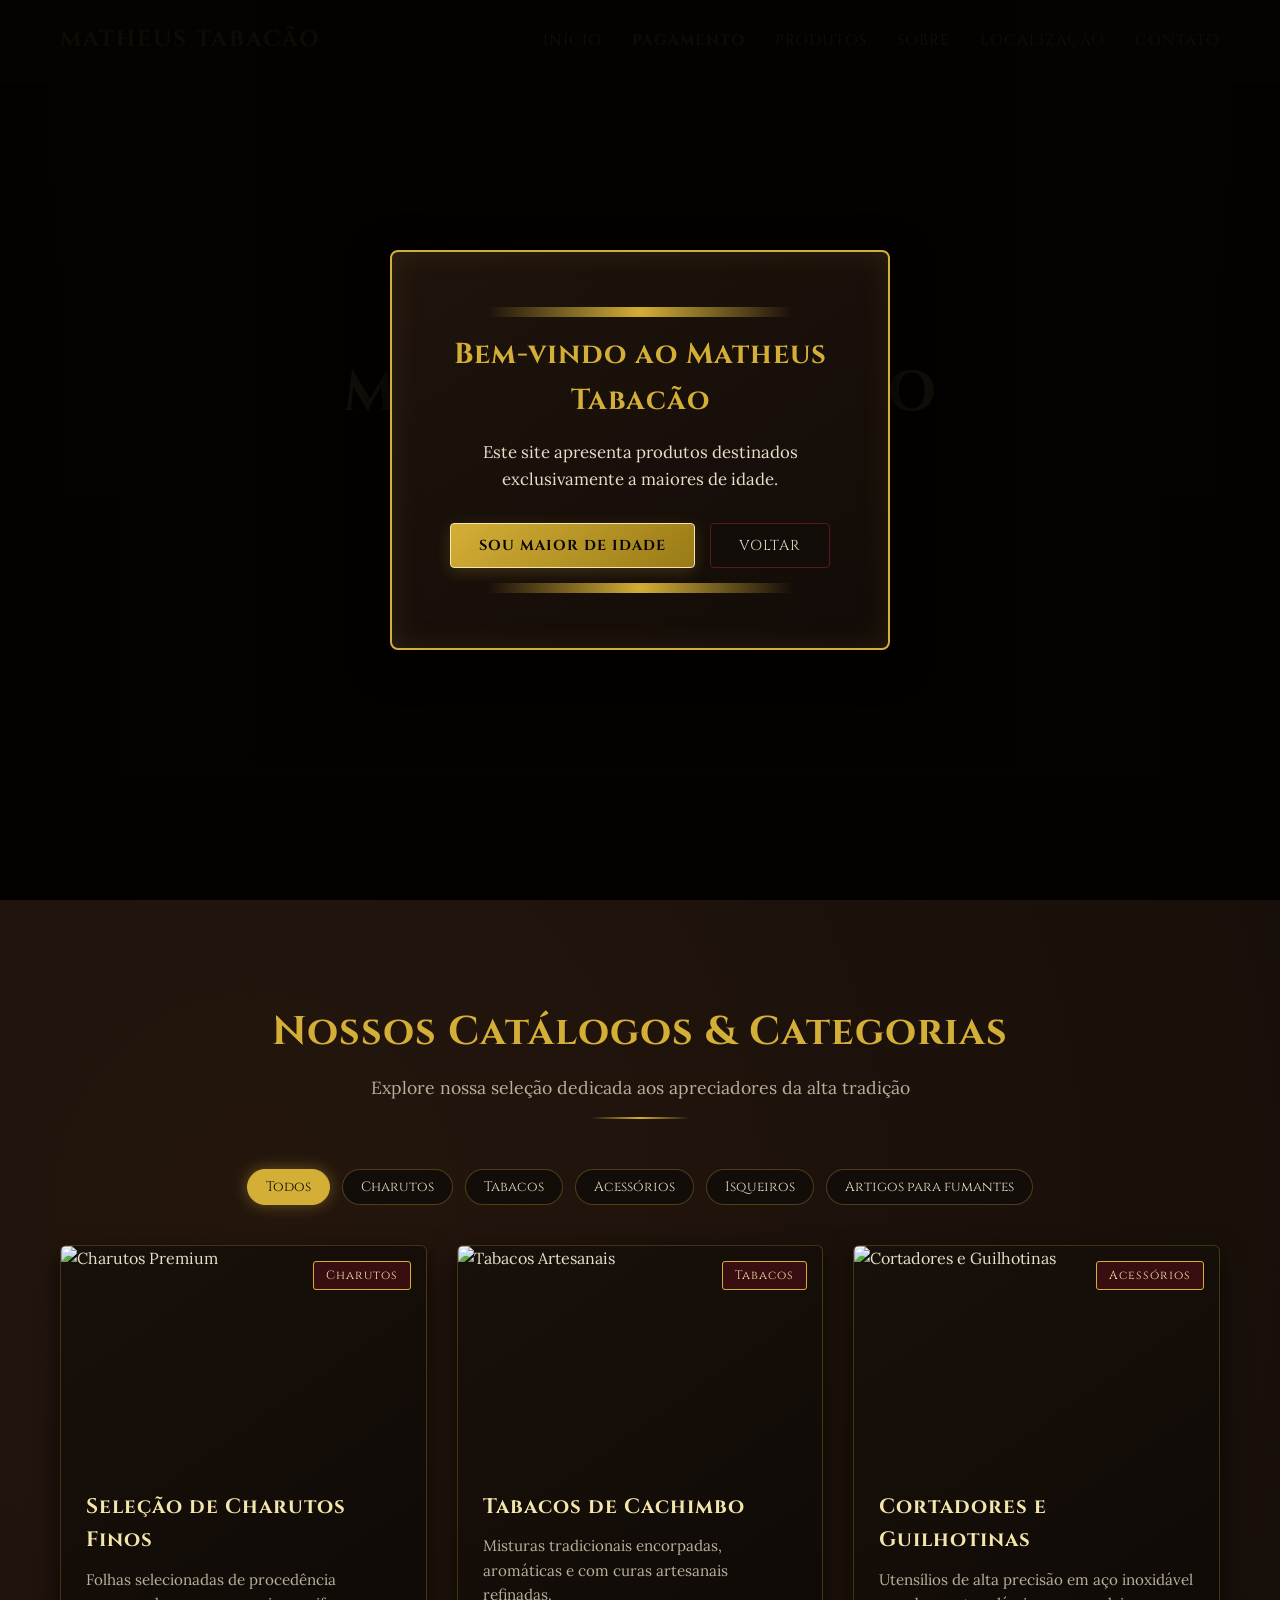
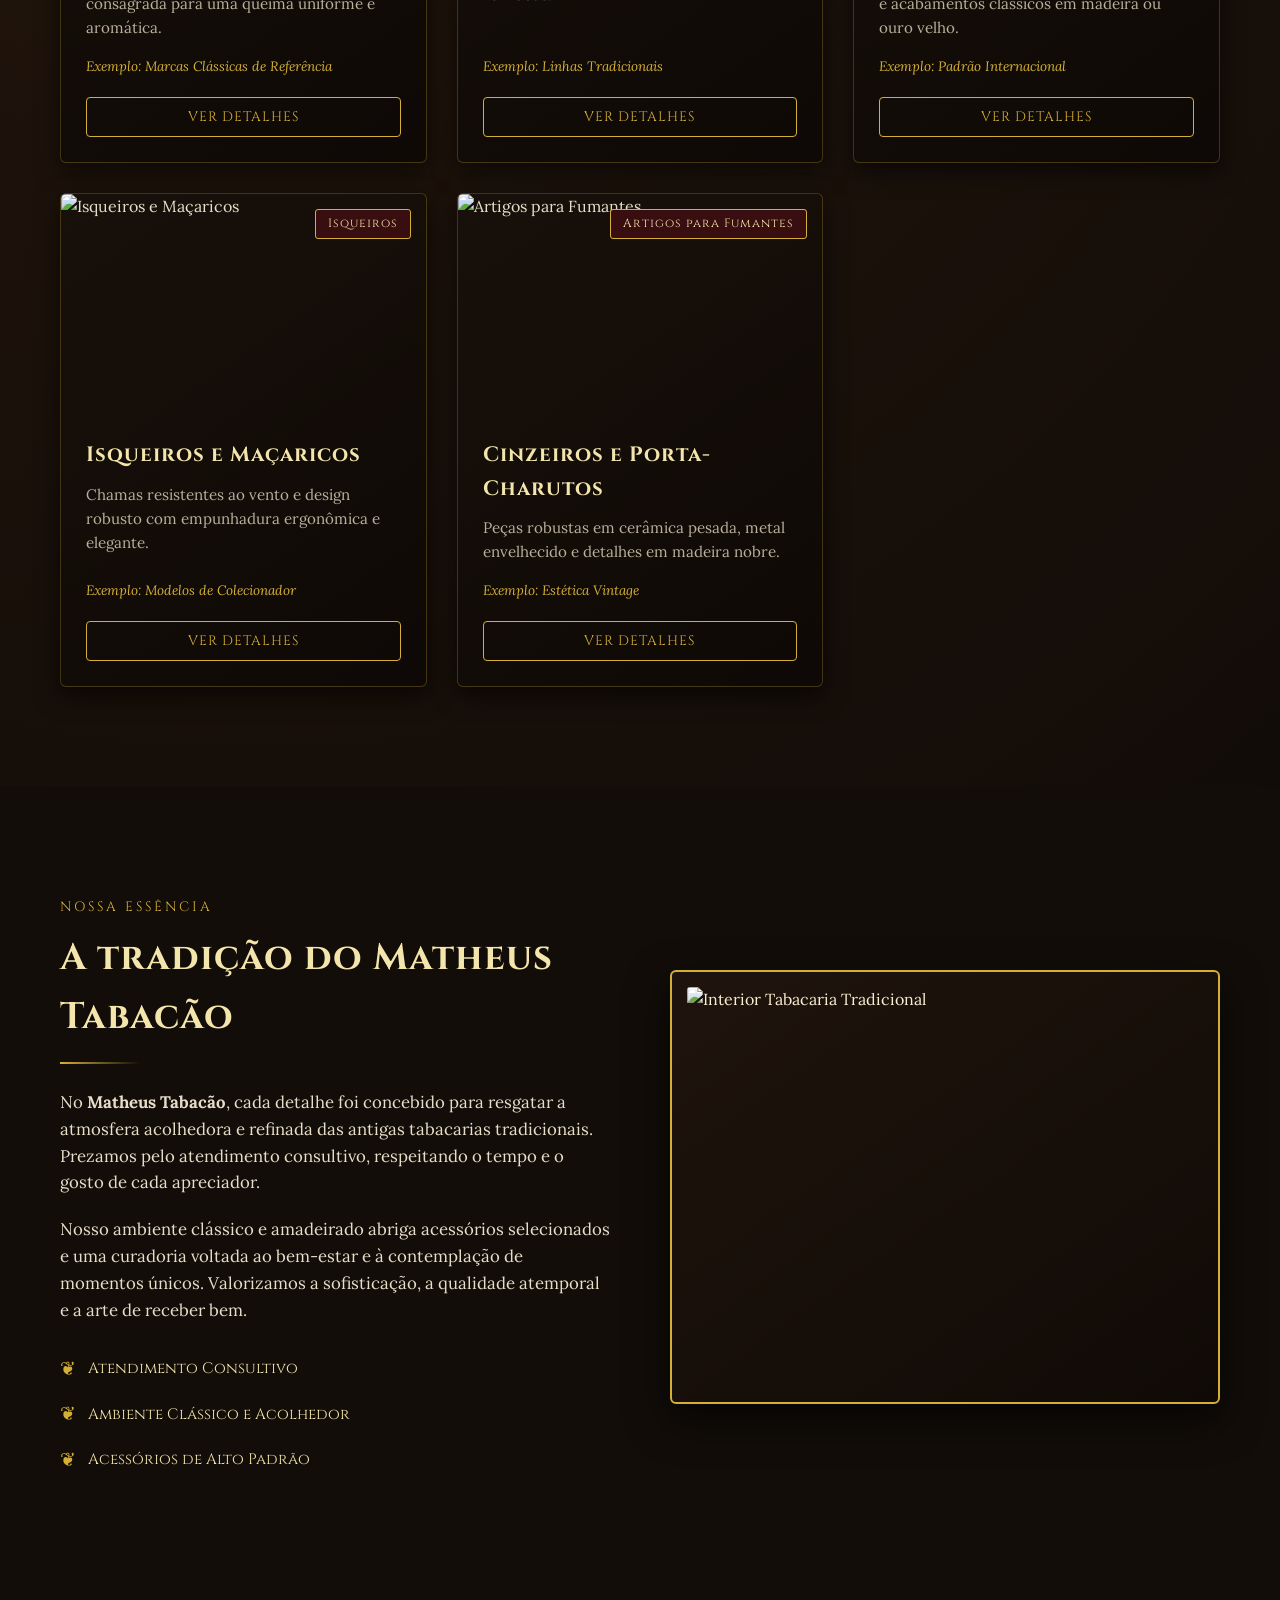
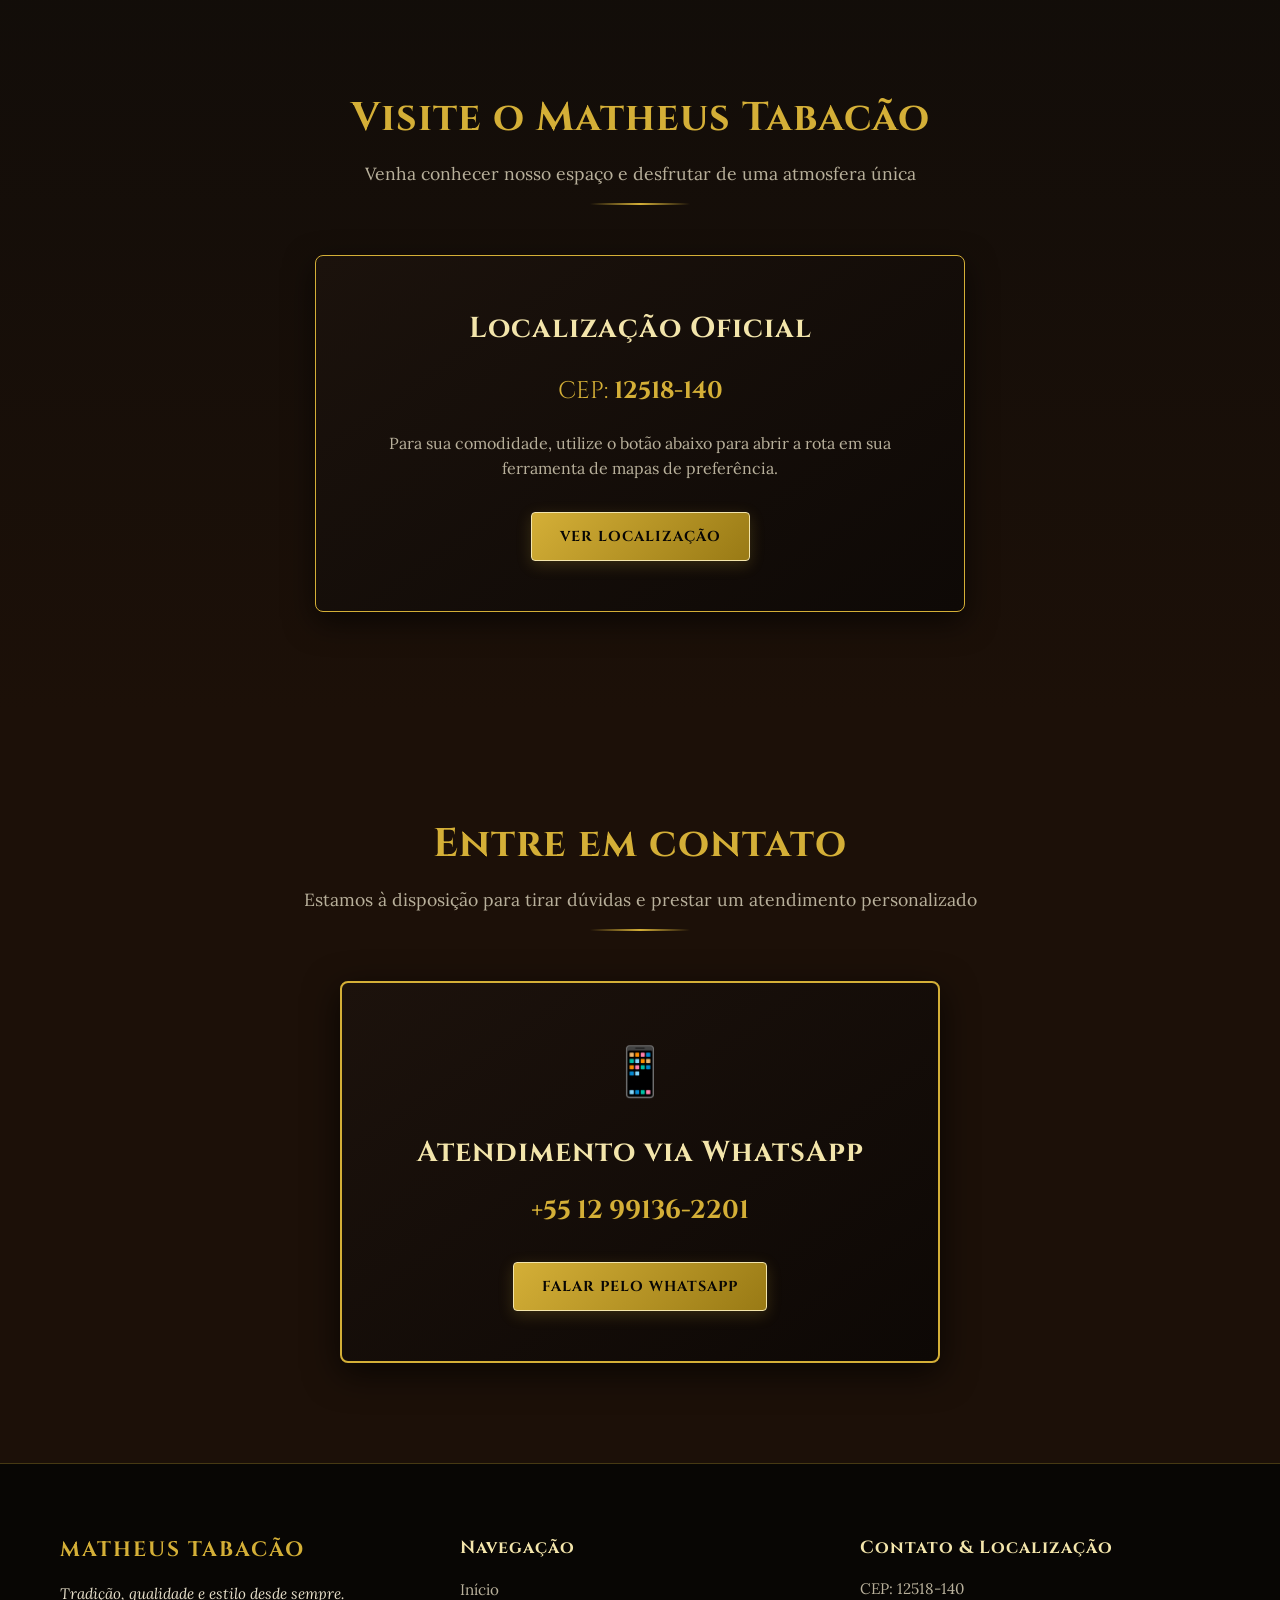
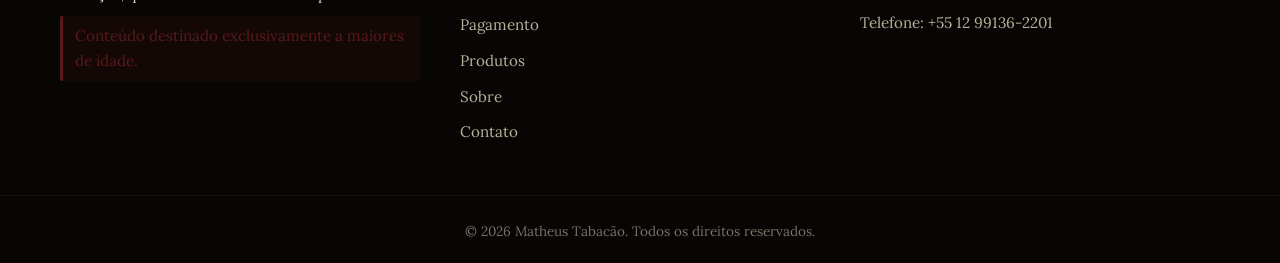
==== commit 9004b199: "Update index.html" ====
--- a/index.html
+++ b/index.html
@@ -34,6 +34,7 @@
             <nav class="navbar" id="navbar">
                 <ul class="nav-links">
                     <li><a href="#inicio" class="nav-link">Início</a></li>
+                    <li><a href="pagamento.html" class="nav-link" style="color: var(--gold); font-weight: bold;">Pagamento</a></li>
                     <li><a href="#produtos" class="nav-link">Produtos</a></li>
                     <li><a href="#sobre" class="nav-link">Sobre</a></li>
                     <li><a href="#localizacao" class="nav-link">Localização</a></li>
@@ -246,6 +247,7 @@
                 <h4>Navegação</h4>
                 <ul class="footer-links">
                     <li><a href="#inicio">Início</a></li>
+                    <li><a href="pagamento.html">Pagamento</a></li>
                     <li><a href="#produtos">Produtos</a></li>
                     <li><a href="#sobre">Sobre</a></li>
                     <li><a href="#contato">Contato</a></li>
@@ -282,4 +284,3 @@
     <script src="script.js"></script>
 </body>
 </html>
-
